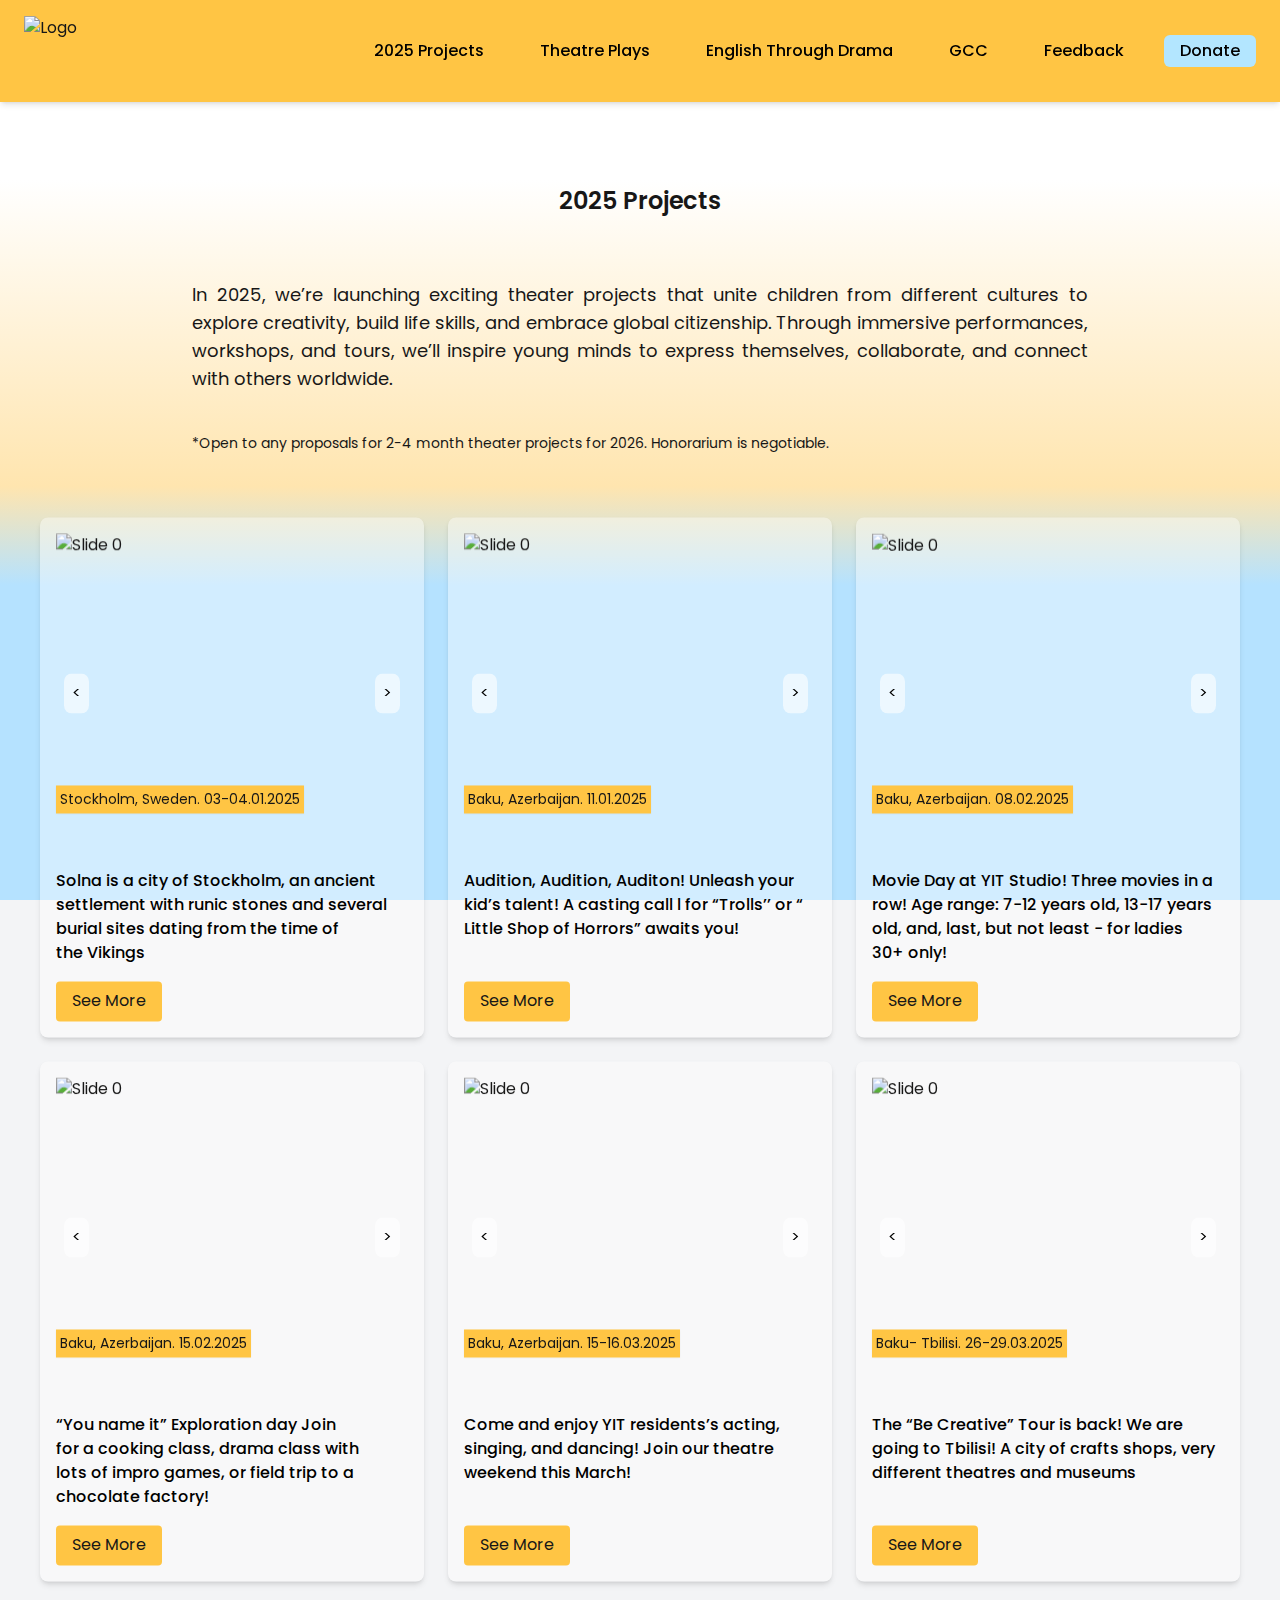
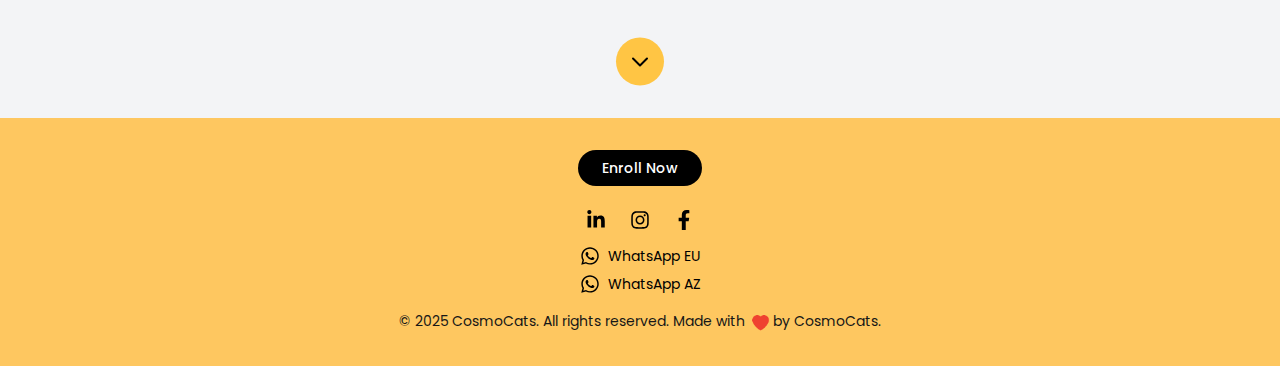
==== 2025projects.html @ 7a4cf091 "rename yitlogo" ====
<!DOCTYPE html>
<html lang="en">

<head>
    <meta charSet="utf-8" />
    <meta name="viewport" content="width=device-width, initial-scale=1" />
    <link rel="preload" href="./_next/static/media/0484562807a97172-s.p.woff2" as="font" type="font/woff2" />
    <link rel="preload" href="./_next/static/media/4c285fdca692ea22-s.p.woff2" as="font" type="font/woff2" />
    <link rel="preload" href="./_next/static/media/8888a3826f4a3af4-s.p.woff2" as="font" type="font/woff2" />
    <link rel="preload" href="./_next/static/media/b957ea75a84b6ea7-s.p.woff2" as="font" type="font/woff2" />
    <link rel="preload" href="./_next/static/media/eafabf029ad39a43-s.p.woff2" as="font" type="font/woff2" />
    <link rel="stylesheet" href="./_next/static/css/96e810cb91acc031.css" data-precedence="next" />
    <link rel="stylesheet" href="./_next/static/css/15cbae759d1218d5.css" data-precedence="next" />
    <link rel="preload" as="script" fetchPriority="low" href="./_next/static/chunks/webpack-bcd64728a9638242.js" />
    <script src="./_next/static/chunks/4bd1b696-b085869443a89ac3.js" async=""></script>
    <script src="./_next/static/chunks/517-2fb33ef85400712d.js" async=""></script>
    <script src="./_next/static/chunks/main-app-cdc49106085b3106.js" async=""></script>
    <script src="./_next/static/chunks/565-92460efc42a4513a.js" async=""></script>
    <script src="./_next/static/chunks/136-fe3a669a6433de94.js" async=""></script>
    <script src="./_next/static/chunks/app/layout-85d43200e3e321af.js" async=""></script>
    <script src="./_next/static/chunks/726-43cdf399d4e06bf6.js" async=""></script>
    <script src="./_next/static/chunks/app/page-112acd2e24afd724.js" async=""></script>
    <script src="./_next/static/chunks/app/2025projects/page-d8da98aa5f71fb58.js" async=""></script>
    <meta name="next-size-adjust" content="" />
    <title>Youth Inclusive Theatre</title>
    <meta name="description"
        content="Theatre fosters empathy, confidence, and self-esteem in children by exposing them to diverse perspectives and encouraging self-expression. It helps build public speaking skills, conquer stage fright, and unlock their creative potential in a supportive environment." />
    <link rel="icon" href="favicon.ico.png" type="image/x-icon" sizes="16x16" />
    <script src="./_next/static/chunks/polyfills-42372ed130431b0a.js" noModule=""></script>
</head>

<body class="__variable_559008 antialiased bg-gray-100 flex flex-col min-h-screen">
    <nav class="bg-primary flex justify-between items-center w-full px-6 py-4 fixed top-0 left-0 z-50 shadow-md"
        role="navigation" aria-label="Main Navigation"><a href="index.html">
            <div class="inline-block"><img alt="Logo" loading="lazy" width="70" height="70" decoding="async"
                    data-nimg="1" style="color:transparent"
                    srcSet="./_next/image_yitlogo_w96_q75.png 1x, ./_next/image_yitlogo_w256_q75.png 2x"
                    src="./_next/image_yitlogo_w256_q75.png" /></div>
        </a><button class="md:hidden text-white focus:outline-none" aria-label="Toggle menu"><svg class="w-6 h-6"
                fill="none" stroke="currentColor" viewBox="0 0 24 24" xmlns="http://www.w3.org/2000/svg">
                <path stroke-linecap="round" stroke-linejoin="round" stroke-width="2" d="M4 6h16M4 12h16M4 18h16">
                </path>
            </svg></button>
        <ul
            class="absolute md:relative top-[90px] md:top-0 left-0 w-full md:w-auto bg-primary md:bg-transparent text-center md:text-left transition-all duration-300 font-medium hidden md:flex md:flex-row md:items-center gap-6">
            <li class="text-dark"><a
                    class="block py-2 md:py-1 px-4 rounded-md bg-white text-dark  lg:hover:bg-gray-500 text-dark lg:hover:text-white "
                    href="2025projects.html">2025 Projects</a></li>
            <li class="text-dark"><a
                    class="block py-2 md:py-1 px-4 rounded-md lg:hover:bg-gray-500 text-dark lg:hover:text-white "
                    href="plays.html">Theatre Plays</a></li>
            <li class="text-dark"><a
                    class="block py-2 md:py-1 px-4 rounded-md lg:hover:bg-gray-500 text-dark lg:hover:text-white "
                    href="etd.html">English Through Drama</a></li>
            <li class="text-dark"><a
                    class="block py-2 md:py-1 px-4 rounded-md lg:hover:bg-gray-500 text-dark lg:hover:text-white "
                    href="gcc.html">GCC</a></li>
            <li class="text-dark"><a
                    class="block py-2 md:py-1 px-4 rounded-md lg:hover:bg-gray-500 text-dark lg:hover:text-white "
                    href="feedback.html">Feedback</a></li>
            <li class="text-dark"><a
                    class="block py-2 md:py-1 px-4 rounded-md lg:bg-secondary rounded-md lg:hover:text-white lg:hover:bg-gray-500"
                    href="donate.html">Donate</a></li>
        </ul>
    </nav>
    <main class="flex-grow mt-[3.6rem]">
        <div class="flex-grow" style="opacity:0;transform:translateY(-20px)">
            <div class="flex flex-col items-center">
                <h2 class="mt-[8rem] text-3xl sm:text-2xl font-semibold">2025 Projects</h2>
                <p class="mt-16  text-lg text-justify max-w-[70%]">In 2025, we’re launching exciting theater projects
                    that unite children from different cultures to explore creativity, build life skills, and embrace
                    global citizenship. Through immersive performances, workshops, and tours, we’ll inspire young minds
                    to express themselves, collaborate, and connect with others worldwide.</p>
                <p class="my-10 text-sm text-left w-[70%]">*Open to any proposals for 2-4 month theater projects for
                    2026. Honorarium is negotiable.</p>
                <div class="">
                    <div class="p-6 grid gap-6 grid-cols-1 md:grid-cols-2 lg:grid-cols-3">
                        <div class="max-w-sm bg-white bg-opacity-40 rounded-lg shadow-md p-4 relative flex flex-col">
                            <div class="relative">
                                <div class="react-multi-carousel-list  " dir="ltr">
                                    <ul class="react-multi-carousel-track "
                                        style="transition:none;overflow:unset;transform:translate3d(0px,0,0)"></ul>
                                </div><span
                                    class="absolute bottom-10 left-0 bg-primary px-1 py-1 text-sm shadow-sm">Stockholm,
                                    Sweden. 03-04.01.2025 </span>
                            </div>
                            <div class="mt-4 flex-grow">
                                <p class="text-dark font-medium text-base text-pretty"> Solna is a city of Stockholm, an
                                    ancient settlement with runic stones and several burial sites dating from the time
                                    of the Vikings</p>
                            </div>
                            <div class="mt-4"><button class="px-4 py-2 rounded bg-primary hover:opacity-90">See
                                    More</button></div>
                        </div>
                        <div class="max-w-sm bg-white bg-opacity-40 rounded-lg shadow-md p-4 relative flex flex-col">
                            <div class="relative">
                                <div class="react-multi-carousel-list  " dir="ltr">
                                    <ul class="react-multi-carousel-track "
                                        style="transition:none;overflow:unset;transform:translate3d(0px,0,0)"></ul>
                                </div><span
                                    class="absolute bottom-10 left-0 bg-primary px-1 py-1 text-sm shadow-sm">Baku,
                                    Azerbaijan. 11.01.2025</span>
                            </div>
                            <div class="mt-4 flex-grow">
                                <p class="text-dark font-medium text-base text-pretty">Audition, Audition, Auditon!
                                    Unleash your kid’s talent! A casting call l for “Trolls’’ or “ Little Shop of
                                    Horrors” awaits you!</p>
                            </div>
                            <div class="mt-4"><button class="px-4 py-2 rounded bg-primary hover:opacity-90">See
                                    More</button></div>
                        </div>
                        <div class="max-w-sm bg-white bg-opacity-40 rounded-lg shadow-md p-4 relative flex flex-col">
                            <div class="relative">
                                <div class="react-multi-carousel-list  " dir="ltr">
                                    <ul class="react-multi-carousel-track "
                                        style="transition:none;overflow:unset;transform:translate3d(0px,0,0)"></ul>
                                </div><span
                                    class="absolute bottom-10 left-0 bg-primary px-1 py-1 text-sm shadow-sm">Baku,
                                    Azerbaijan. 08.02.2025</span>
                            </div>
                            <div class="mt-4 flex-grow">
                                <p class="text-dark font-medium text-base text-pretty">Movie Day at YIT Studio! Three
                                    movies in a row! Age range: 7-12 years old, 13-17 years old, and, last, but not
                                    least - for ladies 30+ only!</p>
                            </div>
                            <div class="mt-4"><button class="px-4 py-2 rounded bg-primary hover:opacity-90">See
                                    More</button></div>
                        </div>
                        <div class="max-w-sm bg-white bg-opacity-40 rounded-lg shadow-md p-4 relative flex flex-col">
                            <div class="relative">
                                <div class="react-multi-carousel-list  " dir="ltr">
                                    <ul class="react-multi-carousel-track "
                                        style="transition:none;overflow:unset;transform:translate3d(0px,0,0)"></ul>
                                </div><span
                                    class="absolute bottom-10 left-0 bg-primary px-1 py-1 text-sm shadow-sm">Baku,
                                    Azerbaijan. 15.02.2025</span>
                            </div>
                            <div class="mt-4 flex-grow">
                                <p class="text-dark font-medium text-base text-pretty">“You name it” Exploration day
                                    Join for a cooking class, drama class with lots of impro games, or field trip to a
                                    chocolate factory!</p>
                            </div>
                            <div class="mt-4"><button class="px-4 py-2 rounded bg-primary hover:opacity-90">See
                                    More</button></div>
                        </div>
                        <div class="max-w-sm bg-white bg-opacity-40 rounded-lg shadow-md p-4 relative flex flex-col">
                            <div class="relative">
                                <div class="react-multi-carousel-list  " dir="ltr">
                                    <ul class="react-multi-carousel-track "
                                        style="transition:none;overflow:unset;transform:translate3d(0px,0,0)"></ul>
                                </div><span
                                    class="absolute bottom-10 left-0 bg-primary px-1 py-1 text-sm shadow-sm">Baku,
                                    Azerbaijan. 15-16.03.2025</span>
                            </div>
                            <div class="mt-4 flex-grow">
                                <p class="text-dark font-medium text-base text-pretty"> Come and enjoy YIT residents’s
                                    acting, singing, and dancing! Join our theatre weekend this March!</p>
                            </div>
                            <div class="mt-4"><button class="px-4 py-2 rounded bg-primary hover:opacity-90">See
                                    More</button></div>
                        </div>
                        <div class="max-w-sm bg-white bg-opacity-40 rounded-lg shadow-md p-4 relative flex flex-col">
                            <div class="relative">
                                <div class="react-multi-carousel-list  " dir="ltr">
                                    <ul class="react-multi-carousel-track "
                                        style="transition:none;overflow:unset;transform:translate3d(0px,0,0)"></ul>
                                </div><span
                                    class="absolute bottom-10 left-0 bg-primary px-1 py-1 text-sm shadow-sm">Baku-
                                    Tbilisi. 26-29.03.2025</span>
                            </div>
                            <div class="mt-4 flex-grow">
                                <p class="text-dark font-medium text-base text-pretty">The “Be Creative” Tour is back!
                                    We are going to Tbilisi! A city of crafts shops, very different theatres and museums
                                </p>
                            </div>
                            <div class="mt-4"><button class="px-4 py-2 rounded bg-primary hover:opacity-90">See
                                    More</button></div>
                        </div>
                    </div>
                    <div class="flex justify-center my-8"><button
                            class="bg-primary text-dark rounded-full p-3 hover:bg-opacity-90 transition"
                            aria-label="Show More"><svg xmlns="http://www.w3.org/2000/svg" fill="none"
                                viewBox="0 0 24 24" stroke-width="2" stroke="currentColor" class="w-6 h-6">
                                <path stroke-linecap="round" stroke-linejoin="round" d="M19 9l-7 7-7-7"></path>
                            </svg></button></div>
                </div>
            </div>
        </div>
    </main>
    <footer class="bg-[#FEC760] py-8">
        <div class="flex flex-col items-center justify-center"><a
                href="https://docs.google.com/forms/d/e/1FAIpQLSfSBrcTpuzVqCT7AK45ujDqB1rZRci0XuTR7kHhgsjXZOo54g/viewform"
                target="_blank" rel="noopener noreferrer"
                class="mb-6 px-6 py-2 bg-black text-white text-sm font-medium rounded-full hover:bg-gray-800 transition duration-300">Enroll
                Now</a>
            <div class="flex flex-col items-center space-y-4 mb-4 text-black">
                <div class="flex space-x-6"><a
                        href="https://www.linkedin.com/in/ilaya-faiq-3172a8149/?trk=opento_sprofile_details"
                        rel="noopener noreferrer" target="_blank" aria-label="LinkedIn"
                        class="hover:text-gray-700 transition duration-300"><svg stroke="currentColor"
                            fill="currentColor" stroke-width="0" viewBox="0 0 448 512" height="20" width="20"
                            xmlns="http://www.w3.org/2000/svg">
                            <path
                                d="M100.28 448H7.4V148.9h92.88zM53.79 108.1C24.09 108.1 0 83.5 0 53.8a53.79 53.79 0 0 1 107.58 0c0 29.7-24.1 54.3-53.79 54.3zM447.9 448h-92.68V302.4c0-34.7-.7-79.2-48.29-79.2-48.29 0-55.69 37.7-55.69 76.7V448h-92.78V148.9h89.08v40.8h1.3c12.4-23.5 42.69-48.3 87.88-48.3 94 0 111.28 61.9 111.28 142.3V448z">
                            </path>
                        </svg></a><a href="https://www.instagram.com/yitsince2016/" rel="noopener noreferrer"
                        aria-label="Instagram" class="hover:text-gray-700 transition duration-300" target="_blank"><svg
                            stroke="currentColor" fill="currentColor" stroke-width="0" viewBox="0 0 448 512" height="20"
                            width="20" xmlns="http://www.w3.org/2000/svg">
                            <path
                                d="M224.1 141c-63.6 0-114.9 51.3-114.9 114.9s51.3 114.9 114.9 114.9S339 319.5 339 255.9 287.7 141 224.1 141zm0 189.6c-41.1 0-74.7-33.5-74.7-74.7s33.5-74.7 74.7-74.7 74.7 33.5 74.7 74.7-33.6 74.7-74.7 74.7zm146.4-194.3c0 14.9-12 26.8-26.8 26.8-14.9 0-26.8-12-26.8-26.8s12-26.8 26.8-26.8 26.8 12 26.8 26.8zm76.1 27.2c-1.7-35.9-9.9-67.7-36.2-93.9-26.2-26.2-58-34.4-93.9-36.2-37-2.1-147.9-2.1-184.9 0-35.8 1.7-67.6 9.9-93.9 36.1s-34.4 58-36.2 93.9c-2.1 37-2.1 147.9 0 184.9 1.7 35.9 9.9 67.7 36.2 93.9s58 34.4 93.9 36.2c37 2.1 147.9 2.1 184.9 0 35.9-1.7 67.7-9.9 93.9-36.2 26.2-26.2 34.4-58 36.2-93.9 2.1-37 2.1-147.8 0-184.8zM398.8 388c-7.8 19.6-22.9 34.7-42.6 42.6-29.5 11.7-99.5 9-132.1 9s-102.7 2.6-132.1-9c-19.6-7.8-34.7-22.9-42.6-42.6-11.7-29.5-9-99.5-9-132.1s-2.6-102.7 9-132.1c7.8-19.6 22.9-34.7 42.6-42.6 29.5-11.7 99.5-9 132.1-9s102.7-2.6 132.1 9c19.6 7.8 34.7 22.9 42.6 42.6 11.7 29.5 9 99.5 9 132.1s2.7 102.7-9 132.1z">
                            </path>
                        </svg></a><a href="https://www.facebook.com/EnglishChildrenTheatre2130/"
                        rel="noopener noreferrer" aria-label="Facebook"
                        class="hover:text-gray-700 transition duration-300" target="_blank"><svg stroke="currentColor"
                            fill="currentColor" stroke-width="0" viewBox="0 0 320 512" height="20" width="20"
                            xmlns="http://www.w3.org/2000/svg">
                            <path
                                d="M279.14 288l14.22-92.66h-88.91v-60.13c0-25.35 12.42-50.06 52.24-50.06h40.42V6.26S260.43 0 225.36 0c-73.22 0-121.08 44.38-121.08 124.72v70.62H22.89V288h81.39v224h100.17V288z">
                            </path>
                        </svg></a></div>
                <div class="flex flex-col space-y-2"><a href="https://wa.me/37124857296" rel="noopener noreferrer"
                        aria-label="WhatsApp Europe" class="hover:text-gray-700 transition duration-300"
                        target="_blank">
                        <div class="flex items-center space-x-2"><svg stroke="currentColor" fill="currentColor"
                                stroke-width="0" viewBox="0 0 448 512" height="20" width="20"
                                xmlns="http://www.w3.org/2000/svg">
                                <path
                                    d="M380.9 97.1C339 55.1 283.2 32 223.9 32c-122.4 0-222 99.6-222 222 0 39.1 10.2 77.3 29.6 111L0 480l117.7-30.9c32.4 17.7 68.9 27 106.1 27h.1c122.3 0 224.1-99.6 224.1-222 0-59.3-25.2-115-67.1-157zm-157 341.6c-33.2 0-65.7-8.9-94-25.7l-6.7-4-69.8 18.3L72 359.2l-4.4-7c-18.5-29.4-28.2-63.3-28.2-98.2 0-101.7 82.8-184.5 184.6-184.5 49.3 0 95.6 19.2 130.4 54.1 34.8 34.9 56.2 81.2 56.1 130.5 0 101.8-84.9 184.6-186.6 184.6zm101.2-138.2c-5.5-2.8-32.8-16.2-37.9-18-5.1-1.9-8.8-2.8-12.5 2.8-3.7 5.6-14.3 18-17.6 21.8-3.2 3.7-6.5 4.2-12 1.4-32.6-16.3-54-29.1-75.5-66-5.7-9.8 5.7-9.1 16.3-30.3 1.8-3.7.9-6.9-.5-9.7-1.4-2.8-12.5-30.1-17.1-41.2-4.5-10.8-9.1-9.3-12.5-9.5-3.2-.2-6.9-.2-10.6-.2-3.7 0-9.7 1.4-14.8 6.9-5.1 5.6-19.4 19-19.4 46.3 0 27.3 19.9 53.7 22.6 57.4 2.8 3.7 39.1 59.7 94.8 83.8 35.2 15.2 49 16.5 66.6 13.9 10.7-1.6 32.8-13.4 37.4-26.4 4.6-13 4.6-24.1 3.2-26.4-1.3-2.5-5-3.9-10.5-6.6z">
                                </path>
                            </svg><span class="text-sm">WhatsApp EU</span></div>
                    </a><a href="https://wa.me/994504608078" rel="noopener noreferrer" aria-label="WhatsApp Azerbaijan"
                        class="hover:text-gray-700 transition duration-300" target="_blank">
                        <div class="flex items-center space-x-2"><svg stroke="currentColor" fill="currentColor"
                                stroke-width="0" viewBox="0 0 448 512" height="20" width="20"
                                xmlns="http://www.w3.org/2000/svg">
                                <path
                                    d="M380.9 97.1C339 55.1 283.2 32 223.9 32c-122.4 0-222 99.6-222 222 0 39.1 10.2 77.3 29.6 111L0 480l117.7-30.9c32.4 17.7 68.9 27 106.1 27h.1c122.3 0 224.1-99.6 224.1-222 0-59.3-25.2-115-67.1-157zm-157 341.6c-33.2 0-65.7-8.9-94-25.7l-6.7-4-69.8 18.3L72 359.2l-4.4-7c-18.5-29.4-28.2-63.3-28.2-98.2 0-101.7 82.8-184.5 184.6-184.5 49.3 0 95.6 19.2 130.4 54.1 34.8 34.9 56.2 81.2 56.1 130.5 0 101.8-84.9 184.6-186.6 184.6zm101.2-138.2c-5.5-2.8-32.8-16.2-37.9-18-5.1-1.9-8.8-2.8-12.5 2.8-3.7 5.6-14.3 18-17.6 21.8-3.2 3.7-6.5 4.2-12 1.4-32.6-16.3-54-29.1-75.5-66-5.7-9.8 5.7-9.1 16.3-30.3 1.8-3.7.9-6.9-.5-9.7-1.4-2.8-12.5-30.1-17.1-41.2-4.5-10.8-9.1-9.3-12.5-9.5-3.2-.2-6.9-.2-10.6-.2-3.7 0-9.7 1.4-14.8 6.9-5.1 5.6-19.4 19-19.4 46.3 0 27.3 19.9 53.7 22.6 57.4 2.8 3.7 39.1 59.7 94.8 83.8 35.2 15.2 49 16.5 66.6 13.9 10.7-1.6 32.8-13.4 37.4-26.4 4.6-13 4.6-24.1 3.2-26.4-1.3-2.5-5-3.9-10.5-6.6z">
                                </path>
                            </svg><span class="text-sm">WhatsApp AZ</span></div>
                    </a></div>
            </div>
            <div class="text-center text-sm">
                <p>© 2025 CosmoCats. All rights reserved. Made with<!-- --> <span class="inline-block align-middle"><img
                            alt="Heart" loading="lazy" width="24" height="24" decoding="async" data-nimg="1"
                            class="w-6 h-6 inline-block" style="color:transparent" src="heart.gif" /></span>by
                    CosmoCats.</p>
            </div>
        </div>
    </footer>
    <script src="./_next/static/chunks/webpack-bcd64728a9638242.js" async=""></script>
    <script>(self.__next_f = self.__next_f || []).push([0])</script>
    <script>self.__next_f.push([1, "1:\"$Sreact.fragment\"\n2:I[8992,[\"565\",\"static/chunks/565-92460efc42a4513a.js\",\"136\",\"static/chunks/136-fe3a669a6433de94.js\",\"177\",\"static/chunks/app/layout-85d43200e3e321af.js\"],\"default\"]\n3:I[6614,[\"565\",\"static/chunks/565-92460efc42a4513a.js\",\"136\",\"static/chunks/136-fe3a669a6433de94.js\",\"177\",\"static/chunks/app/layout-85d43200e3e321af.js\"],\"default\"]\n4:I[5244,[],\"\"]\n5:I[3866,[],\"\"]\n6:I[7970,[\"565\",\"static/chunks/565-92460efc42a4513a.js\",\"136\",\"static/chunks/136-fe3a669a6433de94.js\",\"726\",\"static/chunks/726-43cdf399d4e06bf6.js\",\"974\",\"static/chunks/app/page-112acd2e24afd724.js\"],\"Image\"]\n7:I[7033,[],\"ClientPageRoot\"]\n8:I[1294,[\"565\",\"static/chunks/565-92460efc42a4513a.js\",\"136\",\"static/chunks/136-fe3a669a6433de94.js\",\"726\",\"static/chunks/726-43cdf399d4e06bf6.js\",\"442\",\"static/chunks/app/2025projects/page-d8da98aa5f71fb58.js\"],\"default\"]\nb:I[6213,[],\"OutletBoundary\"]\nd:I[6213,[],\"MetadataBoundary\"]\nf:I[6213,[],\"ViewportBoundary\"]\n11:I[4835,[],\"\"]\n:HL[\"./_next/static/media/0484562807a97172-s.p.woff2\",\"font\",{\"crossOrigin\":\"\",\"type\":\"font/woff2\"}]\n:HL[\"./_next/static/media/4c285fdca692ea22-s.p.woff2\",\"font\",{\"crossOrigin\":\"\",\"type\":\"font/woff2\"}]\n:HL[\"./_next/static/media/8888a3826f4a3af4-s.p.woff2\",\"font\",{\"crossOrigin\":\"\",\"type\":\"font/woff2\"}]\n:HL[\"./_next/static/media/b957ea75a84b6ea7-s.p.woff2\",\"font\",{\"crossOrigin\":\"\",\"type\":\"font/woff2\"}]\n:HL[\"./_next/static/media/eafabf029ad39a43-s.p.woff2\",\"font\",{\"crossOrigin\":\"\",\"type\":\"font/woff2\"}]\n:HL[\"./_next/static/css/96e810cb91acc031.css\",\"style\"]\n:HL[\"./_next/static/css/15cbae759d1218d5.css\",\"style\"]\n"])</script>
    <script>self.__next_f.push([1, "0:{\"P\":null,\"b\":\"T6OpyDw7B-n0y7Tf5X2ZM\",\"p\":\"\",\"c\":[\"\",\"2025projects\"],\"i\":false,\"f\":[[[\"\",{\"children\":[\"2025projects\",{\"children\":[\"__PAGE__\",{}]}]},\"$undefined\",\"$undefined\",true],[\"\",[\"$\",\"$1\",\"c\",{\"children\":[[[\"$\",\"link\",\"0\",{\"rel\":\"stylesheet\",\"href\":\"./_next/static/css/96e810cb91acc031.css\",\"precedence\":\"next\",\"crossOrigin\":\"$undefined\",\"nonce\":\"$undefined\"}]],[\"$\",\"html\",null,{\"lang\":\"en\",\"children\":[\"$\",\"body\",null,{\"className\":\"__variable_559008 antialiased bg-gray-100 flex flex-col min-h-screen\",\"children\":[[\"$\",\"$L2\",null,{}],[\"$\",\"main\",null,{\"className\":\"flex-grow mt-[3.6rem]\",\"children\":[\"$\",\"$L3\",null,{\"children\":[\"$\",\"$L4\",null,{\"parallelRouterKey\":\"children\",\"segmentPath\":[\"children\"],\"error\":\"$undefined\",\"errorStyles\":\"$undefined\",\"errorScripts\":\"$undefined\",\"template\":[\"$\",\"$L5\",null,{}],\"templateStyles\":\"$undefined\",\"templateScripts\":\"$undefined\",\"notFound\":[[],[[\"$\",\"title\",null,{\"children\":\"404: This page could not be found.\"}],[\"$\",\"div\",null,{\"style\":{\"fontFamily\":\"system-ui,\\\"Segoe UI\\\",Roboto,Helvetica,Arial,sans-serif,\\\"Apple Color Emoji\\\",\\\"Segoe UI Emoji\\\"\",\"height\":\"100vh\",\"textAlign\":\"center\",\"display\":\"flex\",\"flexDirection\":\"column\",\"alignItems\":\"center\",\"justifyContent\":\"center\"},\"children\":[\"$\",\"div\",null,{\"children\":[[\"$\",\"style\",null,{\"dangerouslySetInnerHTML\":{\"__html\":\"body{color:#000;background:#fff;margin:0}.next-error-h1{border-right:1px solid rgba(0,0,0,.3)}@media (prefers-color-scheme:dark){body{color:#fff;background:#000}.next-error-h1{border-right:1px solid rgba(255,255,255,.3)}}\"}}],[\"$\",\"h1\",null,{\"className\":\"next-error-h1\",\"style\":{\"display\":\"inline-block\",\"margin\":\"0 20px 0 0\",\"padding\":\"0 23px 0 0\",\"fontSize\":24,\"fontWeight\":500,\"verticalAlign\":\"top\",\"lineHeight\":\"49px\"},\"children\":404}],[\"$\",\"div\",null,{\"style\":{\"display\":\"inline-block\"},\"children\":[\"$\",\"h2\",null,{\"style\":{\"fontSize\":14,\"fontWeight\":400,\"lineHeight\":\"49px\",\"margin\":0},\"children\":\"This page could not be found.\"}]}]]}]}]]],\"forbidden\":\"$undefined\",\"unauthorized\":\"$undefined\"}]}]}],[\"$\",\"footer\",null,{\"className\":\"bg-[#FEC760] py-8\",\"children\":[\"$\",\"div\",null,{\"className\":\"flex flex-col items-center justify-center\",\"children\":[[\"$\",\"a\",null,{\"href\":\"https://docs.google.com/forms/d/e/1FAIpQLSfSBrcTpuzVqCT7AK45ujDqB1rZRci0XuTR7kHhgsjXZOo54g/viewform\",\"target\":\"_blank\",\"rel\":\"noopener noreferrer\",\"className\":\"mb-6 px-6 py-2 bg-black text-white text-sm font-medium rounded-full hover:bg-gray-800 transition duration-300\",\"children\":\"Enroll Now\"}],[\"$\",\"div\",null,{\"className\":\"flex flex-col items-center space-y-4 mb-4 text-black\",\"children\":[[\"$\",\"div\",null,{\"className\":\"flex space-x-6\",\"children\":[[\"$\",\"a\",null,{\"href\":\"https://www.linkedin.com/in/ilaya-faiq-3172a8149/?trk=opento_sprofile_details\",\"rel\":\"noopener noreferrer\",\"target\":\"_blank\",\"aria-label\":\"LinkedIn\",\"className\":\"hover:text-gray-700 transition duration-300\",\"children\":[\"$\",\"svg\",null,{\"stroke\":\"currentColor\",\"fill\":\"currentColor\",\"strokeWidth\":\"0\",\"viewBox\":\"0 0 448 512\",\"children\":[\"$undefined\",[[\"$\",\"path\",\"0\",{\"d\":\"M100.28 448H7.4V148.9h92.88zM53.79 108.1C24.09 108.1 0 83.5 0 53.8a53.79 53.79 0 0 1 107.58 0c0 29.7-24.1 54.3-53.79 54.3zM447.9 448h-92.68V302.4c0-34.7-.7-79.2-48.29-79.2-48.29 0-55.69 37.7-55.69 76.7V448h-92.78V148.9h89.08v40.8h1.3c12.4-23.5 42.69-48.3 87.88-48.3 94 0 111.28 61.9 111.28 142.3V448z\",\"children\":[]}]]],\"className\":\"$undefined\",\"style\":{\"color\":\"$undefined\"},\"height\":20,\"width\":20,\"xmlns\":\"http://www.w3.org/2000/svg\"}]}],[\"$\",\"a\",null,{\"href\":\"https://www.instagram.com/yitsince2016/\",\"rel\":\"noopener noreferrer\",\"aria-label\":\"Instagram\",\"className\":\"hover:text-gray-700 transition duration-300\",\"target\":\"_blank\",\"children\":[\"$\",\"svg\",null,{\"stroke\":\"currentColor\",\"fill\":\"currentColor\",\"strokeWidth\":\"0\",\"viewBox\":\"0 0 448 512\",\"children\":[\"$undefined\",[[\"$\",\"path\",\"0\",{\"d\":\"M224.1 141c-63.6 0-114.9 51.3-114.9 114.9s51.3 114.9 114.9 114.9S339 319.5 339 255.9 287.7 141 224.1 141zm0 189.6c-41.1 0-74.7-33.5-74.7-74.7s33.5-74.7 74.7-74.7 74.7 33.5 74.7 74.7-33.6 74.7-74.7 74.7zm146.4-194.3c0 14.9-12 26.8-26.8 26.8-14.9 0-26.8-12-26.8-26.8s12-26.8 26.8-26.8 26.8 12 26.8 26.8zm76.1 27.2c-1.7-35.9-9.9-67.7-36.2-93.9-26.2-26.2-58-34.4-93.9-36.2-37-2.1-147.9-2.1-184.9 0-35.8 1.7-67.6 9.9-93.9 36.1s-34.4 58-36.2 93.9c-2.1 37-2.1 147.9 0 184.9 1.7 35.9 9.9 67.7 36.2 93.9s58 34.4 93.9 36.2c37 2.1 147.9 2.1 184.9 0 35.9-1.7 67.7-9.9 93.9-36.2 26.2-26.2 34.4-58 36.2-93.9 2.1-37 2.1-147.8 0-184.8zM398.8 388c-7.8 19.6-22.9 34.7-42.6 42.6-29.5 11.7-99.5 9-132.1 9s-102.7 2.6-132.1-9c-19.6-7.8-34.7-22.9-42.6-42.6-11.7-29.5-9-99.5-9-132.1s-2.6-102.7 9-132.1c7.8-19.6 22.9-34.7 42.6-42.6 29.5-11.7 99.5-9 132.1-9s102.7-2.6 132.1 9c19.6 7.8 34.7 22.9 42.6 42.6 11.7 29.5 9 99.5 9 132.1s2.7 102.7-9 132.1z\",\"children\":[]}]]],\"className\":\"$undefined\",\"style\":{\"color\":\"$undefined\"},\"height\":20,\"width\":20,\"xmlns\":\"http://www.w3.org/2000/svg\"}]}],[\"$\",\"a\",null,{\"href\":\"https://www.facebook.com/EnglishChildrenTheatre2130/\",\"rel\":\"noopener noreferrer\",\"aria-label\":\"Facebook\",\"className\":\"hover:text-gray-700 transition duration-300\",\"target\":\"_blank\",\"children\":[\"$\",\"svg\",null,{\"stroke\":\"currentColor\",\"fill\":\"currentColor\",\"strokeWidth\":\"0\",\"viewBox\":\"0 0 320 512\",\"children\":[\"$undefined\",[[\"$\",\"path\",\"0\",{\"d\":\"M279.14 288l14.22-92.66h-88.91v-60.13c0-25.35 12.42-50.06 52.24-50.06h40.42V6.26S260.43 0 225.36 0c-73.22 0-121.08 44.38-121.08 124.72v70.62H22.89V288h81.39v224h100.17V288z\",\"children\":[]}]]],\"className\":\"$undefined\",\"style\":{\"color\":\"$undefined\"},\"height\":20,\"width\":20,\"xmlns\":\"http://www.w3.org/2000/svg\"}]}]]}],[\"$\",\"div\",null,{\"className\":\"flex flex-col space-y-2\",\"children\":[[\"$\",\"a\",null,{\"href\":\"https://wa.me/37124857296\",\"rel\":\"noopener noreferrer\",\"aria-label\":\"WhatsApp Europe\",\"className\":\"hover:text-gray-700 transition duration-300\",\"target\":\"_blank\",\"children\":[\"$\",\"div\",null,{\"className\":\"flex items-center space-x-2\",\"children\":[[\"$\",\"svg\",null,{\"stroke\":\"currentColor\",\"fill\":\"currentColor\",\"strokeWidth\":\"0\",\"viewBox\":\"0 0 448 512\",\"children\":[\"$undefined\",[[\"$\",\"path\",\"0\",{\"d\":\"M380.9 97.1C339 55.1 283.2 32 223.9 32c-122.4 0-222 99.6-222 222 0 39.1 10.2 77.3 29.6 111L0 480l117.7-30.9c32.4 17.7 68.9 27 106.1 27h.1c122.3 0 224.1-99.6 224.1-222 0-59.3-25.2-115-67.1-157zm-157 341.6c-33.2 0-65.7-8.9-94-25.7l-6.7-4-69.8 18.3L72 359.2l-4.4-7c-18.5-29.4-28.2-63.3-28.2-98.2 0-101.7 82.8-184.5 184.6-184.5 49.3 0 95.6 19.2 130.4 54.1 34.8 34.9 56.2 81.2 56.1 130.5 0 101.8-84.9 184.6-186.6 184.6zm101.2-138.2c-5.5-2.8-32.8-16.2-37.9-18-5.1-1.9-8.8-2.8-12.5 2.8-3.7 5.6-14.3 18-17.6 21.8-3.2 3.7-6.5 4.2-12 1.4-32.6-16.3-54-29.1-75.5-66-5.7-9.8 5.7-9.1 16.3-30.3 1.8-3.7.9-6.9-.5-9.7-1.4-2.8-12.5-30.1-17.1-41.2-4.5-10.8-9.1-9.3-12.5-9.5-3.2-.2-6.9-.2-10.6-.2-3.7 0-9.7 1.4-14.8 6.9-5.1 5.6-19.4 19-19.4 46.3 0 27.3 19.9 53.7 22.6 57.4 2.8 3.7 39.1 59.7 94.8 83.8 35.2 15.2 49 16.5 66.6 13.9 10.7-1.6 32.8-13.4 37.4-26.4 4.6-13 4.6-24.1 3.2-26.4-1.3-2.5-5-3.9-10.5-6.6z\",\"children\":[]}]]],\"className\":\"$undefined\",\"style\":{\"color\":\"$undefined\"},\"height\":20,\"width\":20,\"xmlns\":\"http://www.w3.org/2000/svg\"}],[\"$\",\"span\",null,{\"className\":\"text-sm\",\"children\":\"WhatsApp EU\"}]]}]}],[\"$\",\"a\",null,{\"href\":\"https://wa.me/994504608078\",\"rel\":\"noopener noreferrer\",\"aria-label\":\"WhatsApp Azerbaijan\",\"className\":\"hover:text-gray-700 transition duration-300\",\"target\":\"_blank\",\"children\":[\"$\",\"div\",null,{\"className\":\"flex items-center space-x-2\",\"children\":[[\"$\",\"svg\",null,{\"stroke\":\"currentColor\",\"fill\":\"currentColor\",\"strokeWidth\":\"0\",\"viewBox\":\"0 0 448 512\",\"children\":[\"$undefined\",[[\"$\",\"path\",\"0\",{\"d\":\"M380.9 97.1C339 55.1 283.2 32 223.9 32c-122.4 0-222 99.6-222 222 0 39.1 10.2 77.3 29.6 111L0 480l117.7-30.9c32.4 17.7 68.9 27 106.1 27h.1c122.3 0 224.1-99.6 224.1-222 0-59.3-25.2-115-67.1-157zm-157 341.6c-33.2 0-65.7-8.9-94-25.7l-6.7-4-69.8 18.3L72 359.2l-4.4-7c-18.5-29.4-28.2-63.3-28.2-98.2 0-101.7 82.8-184.5 184.6-184.5 49.3 0 95.6 19.2 130.4 54.1 34.8 34.9 56.2 81.2 56.1 130.5 0 101.8-84.9 184.6-186.6 184.6zm101.2-138.2c-5.5-2.8-32.8-16.2-37.9-18-5.1-1.9-8.8-2.8-12.5 2.8-3.7 5.6-14.3 18-17.6 21.8-3.2 3.7-6.5 4.2-12 1.4-32.6-16.3-54-29.1-75.5-66-5.7-9.8 5.7-9.1 16.3-30.3 1.8-3.7.9-6.9-.5-9.7-1.4-2.8-12.5-30.1-17.1-41.2-4.5-10.8-9.1-9.3-12.5-9.5-3.2-.2-6.9-.2-10.6-.2-3.7 0-9.7 1.4-14.8 6.9-5.1 5.6-19.4 19-19.4 46.3 0 27.3 19.9 53.7 22.6 57.4 2.8 3.7 39.1 59.7 94.8 83.8 35.2 15.2 49 16.5 66.6 13.9 10.7-1.6 32.8-13.4 37.4-26.4 4.6-13 4.6-24.1 3.2-26.4-1.3-2.5-5-3.9-10.5-6.6z\",\"children\":[]}]]],\"className\":\"$undefined\",\"style\":{\"color\":\"$undefined\"},\"height\":20,\"width\":20,\"xmlns\":\"http://www.w3.org/2000/svg\"}],[\"$\",\"span\",null,{\"className\":\"text-sm\",\"children\":\"WhatsApp AZ\"}]]}]}]]}]]}],[\"$\",\"div\",null,{\"className\":\"text-center text-sm\",\"children\":[\"$\",\"p\",null,{\"children\":[\"© 2025 CosmoCats. All rights reserved. Made with\",\" \",[\"$\",\"span\",null,{\"className\":\"inline-block align-middle\",\"children\":[\"$\",\"$L6\",null,{\"src\":\"/heart.gif\",\"alt\":\"Heart\",\"className\":\"w-6 h-6 inline-block\",\"width\":24,\"height\":24,\"unoptimized\":true}]}],\"by CosmoCats.\"]}]}]]}]}]]}]}]]}],{\"children\":[\"2025projects\",[\"$\",\"$1\",\"c\",{\"children\":[null,[\"$\",\"$L4\",null,{\"parallelRouterKey\":\"children\",\"segmentPath\":[\"children\",\"2025projects\",\"children\"],\"error\":\"$undefined\",\"errorStyles\":\"$undefined\",\"errorScripts\":\"$undefined\",\"template\":[\"$\",\"$L5\",null,{}],\"templateStyles\":\"$undefined\",\"templateScripts\":\"$undefined\",\"notFound\":\"$undefined\",\"forbidden\":\"$undefined\",\"unauthorized\":\"$undefined\"}]]}],{\"children\":[\"__PAGE__\",[\"$\",\"$1\",\"c\",{\"children\":[[\"$\",\"$L7\",null,{\"Component\":\"$8\",\"searchParams\":{},\"params\":{},\"promises\":[\"$@9\",\"$@a\"]}],[[\"$\",\"link\",\"0\",{\"rel\":\"stylesheet\",\"href\":\"./_next/static/css/15cbae759d1218d5.css\",\"precedence\":\"next\",\"crossOrigin\":\"$undefined\",\"nonce\":\"$undefined\"}]],[\"$\",\"$Lb\",null,{\"children\":\"$Lc\"}]]}],{},null,false]},null,false]},null,false],[\"$\",\"$1\",\"h\",{\"children\":[null,[\"$\",\"$1\",\"nD6a44v1kMCA57dZ5miTA\",{\"children\":[[\"$\",\"$Ld\",null,{\"children\":\"$Le\"}],[\"$\",\"$Lf\",null,{\"children\":\"$L10\"}],[\"$\",\"meta\",null,{\"name\":\"next-size-adjust\",\"content\":\"\"}]]}]]}],false]],\"m\":\"$undefined\",\"G\":[\"$11\",\"$undefined\"],\"s\":false,\"S\":true}\n"])</script>
    <script>self.__next_f.push([1, "9:{}\na:{}\n"])</script>
    <script>self.__next_f.push([1, "10:[[\"$\",\"meta\",\"0\",{\"name\":\"viewport\",\"content\":\"width=device-width, initial-scale=1\"}]]\ne:[[\"$\",\"meta\",\"0\",{\"charSet\":\"utf-8\"}],[\"$\",\"title\",\"1\",{\"children\":\"Youth Inclusive Theatre\"}],[\"$\",\"meta\",\"2\",{\"name\":\"description\",\"content\":\"Theatre fosters empathy, confidence, and self-esteem in children by exposing them to diverse perspectives and encouraging self-expression. It helps build public speaking skills, conquer stage fright, and unlock their creative potential in a supportive environment.\"}],[\"$\",\"link\",\"3\",{\"rel\":\"icon\",\"href\":\"/favicon.ico\",\"type\":\"image/x-icon\",\"sizes\":\"16x16\"}]]\n"])</script>
    <script>self.__next_f.push([1, "c:null\n"])</script>
</body>

</html>
---- _next/static/css/96e810cb91acc031.css ----
@font-face{font-family:Poppins;font-style:normal;font-weight:300;font-display:swap;src:url(../media/6c9a125e97d835e1-s.woff2) format("woff2");unicode-range:u+0100-02ba,u+02bd-02c5,u+02c7-02cc,u+02ce-02d7,u+02dd-02ff,u+0304,u+0308,u+0329,u+1d00-1dbf,u+1e00-1e9f,u+1ef2-1eff,u+2020,u+20a0-20ab,u+20ad-20c0,u+2113,u+2c60-2c7f,u+a720-a7ff}@font-face{font-family:Poppins;font-style:normal;font-weight:300;font-display:swap;src:url(../media/4c285fdca692ea22-s.p.woff2) format("woff2");unicode-range:u+00??,u+0131,u+0152-0153,u+02bb-02bc,u+02c6,u+02da,u+02dc,u+0304,u+0308,u+0329,u+2000-206f,u+20ac,u+2122,u+2191,u+2193,u+2212,u+2215,u+feff,u+fffd}@font-face{font-family:Poppins;font-style:normal;font-weight:400;font-display:swap;src:url(../media/fe0777f1195381cb-s.woff2) format("woff2");unicode-range:u+0100-02ba,u+02bd-02c5,u+02c7-02cc,u+02ce-02d7,u+02dd-02ff,u+0304,u+0308,u+0329,u+1d00-1dbf,u+1e00-1e9f,u+1ef2-1eff,u+2020,u+20a0-20ab,u+20ad-20c0,u+2113,u+2c60-2c7f,u+a720-a7ff}@font-face{font-family:Poppins;font-style:normal;font-weight:400;font-display:swap;src:url(../media/eafabf029ad39a43-s.p.woff2) format("woff2");unicode-range:u+00??,u+0131,u+0152-0153,u+02bb-02bc,u+02c6,u+02da,u+02dc,u+0304,u+0308,u+0329,u+2000-206f,u+20ac,u+2122,u+2191,u+2193,u+2212,u+2215,u+feff,u+fffd}@font-face{font-family:Poppins;font-style:normal;font-weight:500;font-display:swap;src:url(../media/f10b8e9d91f3edcb-s.woff2) format("woff2");unicode-range:u+0100-02ba,u+02bd-02c5,u+02c7-02cc,u+02ce-02d7,u+02dd-02ff,u+0304,u+0308,u+0329,u+1d00-1dbf,u+1e00-1e9f,u+1ef2-1eff,u+2020,u+20a0-20ab,u+20ad-20c0,u+2113,u+2c60-2c7f,u+a720-a7ff}@font-face{font-family:Poppins;font-style:normal;font-weight:500;font-display:swap;src:url(../media/8888a3826f4a3af4-s.p.woff2) format("woff2");unicode-range:u+00??,u+0131,u+0152-0153,u+02bb-02bc,u+02c6,u+02da,u+02dc,u+0304,u+0308,u+0329,u+2000-206f,u+20ac,u+2122,u+2191,u+2193,u+2212,u+2215,u+feff,u+fffd}@font-face{font-family:Poppins;font-style:normal;font-weight:600;font-display:swap;src:url(../media/c3bc380753a8436c-s.woff2) format("woff2");unicode-range:u+0100-02ba,u+02bd-02c5,u+02c7-02cc,u+02ce-02d7,u+02dd-02ff,u+0304,u+0308,u+0329,u+1d00-1dbf,u+1e00-1e9f,u+1ef2-1eff,u+2020,u+20a0-20ab,u+20ad-20c0,u+2113,u+2c60-2c7f,u+a720-a7ff}@font-face{font-family:Poppins;font-style:normal;font-weight:600;font-display:swap;src:url(../media/0484562807a97172-s.p.woff2) format("woff2");unicode-range:u+00??,u+0131,u+0152-0153,u+02bb-02bc,u+02c6,u+02da,u+02dc,u+0304,u+0308,u+0329,u+2000-206f,u+20ac,u+2122,u+2191,u+2193,u+2212,u+2215,u+feff,u+fffd}@font-face{font-family:Poppins;font-style:normal;font-weight:700;font-display:swap;src:url(../media/a1386beebedccca4-s.woff2) format("woff2");unicode-range:u+0100-02ba,u+02bd-02c5,u+02c7-02cc,u+02ce-02d7,u+02dd-02ff,u+0304,u+0308,u+0329,u+1d00-1dbf,u+1e00-1e9f,u+1ef2-1eff,u+2020,u+20a0-20ab,u+20ad-20c0,u+2113,u+2c60-2c7f,u+a720-a7ff}@font-face{font-family:Poppins;font-style:normal;font-weight:700;font-display:swap;src:url(../media/b957ea75a84b6ea7-s.p.woff2) format("woff2");unicode-range:u+00??,u+0131,u+0152-0153,u+02bb-02bc,u+02c6,u+02da,u+02dc,u+0304,u+0308,u+0329,u+2000-206f,u+20ac,u+2122,u+2191,u+2193,u+2212,u+2215,u+feff,u+fffd}@font-face{font-family:Poppins Fallback;src:local("Arial");ascent-override:93.62%;descent-override:31.21%;line-gap-override:8.92%;size-adjust:112.16%}.__className_559008{font-family:Poppins,Poppins Fallback;font-style:normal}.__variable_559008{--font-poppins:"Poppins","Poppins Fallback"}*,:after,:before{--tw-border-spacing-x:0;--tw-border-spacing-y:0;--tw-translate-x:0;--tw-translate-y:0;--tw-rotate:0;--tw-skew-x:0;--tw-skew-y:0;--tw-scale-x:1;--tw-scale-y:1;--tw-pan-x: ;--tw-pan-y: ;--tw-pinch-zoom: ;--tw-scroll-snap-strictness:proximity;--tw-gradient-from-position: ;--tw-gradient-via-position: ;--tw-gradient-to-position: ;--tw-ordinal: ;--tw-slashed-zero: ;--tw-numeric-figure: ;--tw-numeric-spacing: ;--tw-numeric-fraction: ;--tw-ring-inset: ;--tw-ring-offset-width:0px;--tw-ring-offset-color:#fff;--tw-ring-color:rgba(59,130,246,.5);--tw-ring-offset-shadow:0 0 #0000;--tw-ring-shadow:0 0 #0000;--tw-shadow:0 0 #0000;--tw-shadow-colored:0 0 #0000;--tw-blur: ;--tw-brightness: ;--tw-contrast: ;--tw-grayscale: ;--tw-hue-rotate: ;--tw-invert: ;--tw-saturate: ;--tw-sepia: ;--tw-drop-shadow: ;--tw-backdrop-blur: ;--tw-backdrop-brightness: ;--tw-backdrop-contrast: ;--tw-backdrop-grayscale: ;--tw-backdrop-hue-rotate: ;--tw-backdrop-invert: ;--tw-backdrop-opacity: ;--tw-backdrop-saturate: ;--tw-backdrop-sepia: ;--tw-contain-size: ;--tw-contain-layout: ;--tw-contain-paint: ;--tw-contain-style: }::backdrop{--tw-border-spacing-x:0;--tw-border-spacing-y:0;--tw-translate-x:0;--tw-translate-y:0;--tw-rotate:0;--tw-skew-x:0;--tw-skew-y:0;--tw-scale-x:1;--tw-scale-y:1;--tw-pan-x: ;--tw-pan-y: ;--tw-pinch-zoom: ;--tw-scroll-snap-strictness:proximity;--tw-gradient-from-position: ;--tw-gradient-via-position: ;--tw-gradient-to-position: ;--tw-ordinal: ;--tw-slashed-zero: ;--tw-numeric-figure: ;--tw-numeric-spacing: ;--tw-numeric-fraction: ;--tw-ring-inset: ;--tw-ring-offset-width:0px;--tw-ring-offset-color:#fff;--tw-ring-color:rgba(59,130,246,.5);--tw-ring-offset-shadow:0 0 #0000;--tw-ring-shadow:0 0 #0000;--tw-shadow:0 0 #0000;--tw-shadow-colored:0 0 #0000;--tw-blur: ;--tw-brightness: ;--tw-contrast: ;--tw-grayscale: ;--tw-hue-rotate: ;--tw-invert: ;--tw-saturate: ;--tw-sepia: ;--tw-drop-shadow: ;--tw-backdrop-blur: ;--tw-backdrop-brightness: ;--tw-backdrop-contrast: ;--tw-backdrop-grayscale: ;--tw-backdrop-hue-rotate: ;--tw-backdrop-invert: ;--tw-backdrop-opacity: ;--tw-backdrop-saturate: ;--tw-backdrop-sepia: ;--tw-contain-size: ;--tw-contain-layout: ;--tw-contain-paint: ;--tw-contain-style: }/*
! tailwindcss v3.4.16 | MIT License | https://tailwindcss.com
*/*,:after,:before{border:0 solid #e5e7eb}:after,:before{--tw-content:""}:host,html{line-height:1.5;-webkit-text-size-adjust:100%;-moz-tab-size:4;tab-size:4;font-family:ui-sans-serif,system-ui,sans-serif,Apple Color Emoji,Segoe UI Emoji,Segoe UI Symbol,Noto Color Emoji;font-feature-settings:normal;font-variation-settings:normal;-webkit-tap-highlight-color:transparent}body{margin:0;line-height:inherit}hr{height:0;color:inherit;border-top-width:1px}abbr:where([title]){text-decoration:underline dotted}h1,h2,h3,h4,h5,h6{font-size:inherit;font-weight:inherit}a{color:inherit;text-decoration:inherit}b,strong{font-weight:bolder}code,kbd,pre,samp{font-family:ui-monospace,SFMono-Regular,Menlo,Monaco,Consolas,Liberation Mono,Courier New,monospace;font-feature-settings:normal;font-variation-settings:normal;font-size:1em}small{font-size:80%}sub,sup{font-size:75%;line-height:0;position:relative;vertical-align:baseline}sub{bottom:-.25em}sup{top:-.5em}table{text-indent:0;border-color:inherit;border-collapse:collapse}button,input,optgroup,select,textarea{font-family:inherit;font-feature-settings:inherit;font-variation-settings:inherit;font-size:100%;font-weight:inherit;line-height:inherit;letter-spacing:inherit;color:inherit;margin:0;padding:0}button,select{text-transform:none}button,input:where([type=button]),input:where([type=reset]),input:where([type=submit]){-webkit-appearance:button;background-color:transparent;background-image:none}:-moz-focusring{outline:auto}:-moz-ui-invalid{box-shadow:none}progress{vertical-align:baseline}::-webkit-inner-spin-button,::-webkit-outer-spin-button{height:auto}[type=search]{-webkit-appearance:textfield;outline-offset:-2px}::-webkit-search-decoration{-webkit-appearance:none}::-webkit-file-upload-button{-webkit-appearance:button;font:inherit}summary{display:list-item}blockquote,dd,dl,figure,h1,h2,h3,h4,h5,h6,hr,p,pre{margin:0}fieldset{margin:0}fieldset,legend{padding:0}menu,ol,ul{list-style:none;margin:0;padding:0}dialog{padding:0}textarea{resize:vertical}input::placeholder,textarea::placeholder{opacity:1;color:#9ca3af}[role=button],button{cursor:pointer}:disabled{cursor:default}audio,canvas,embed,iframe,img,object,svg,video{display:block;vertical-align:middle}img,video{max-width:100%;height:auto}[hidden]:where(:not([hidden=until-found])){display:none}.visible{visibility:visible}.fixed{position:fixed}.absolute{position:absolute}.relative{position:relative}.inset-0{inset:0}.bottom-0{bottom:0}.bottom-10{bottom:2.5rem}.left-0{left:0}.left-2{left:.5rem}.right-0{right:0}.right-2{right:.5rem}.top-0{top:0}.top-1\/2{top:50%}.top-\[90px\]{top:90px}.z-10{z-index:10}.z-50{z-index:50}.mx-4{margin-left:1rem;margin-right:1rem}.mx-\[3rem\]{margin-left:3rem;margin-right:3rem}.mx-auto{margin-left:auto;margin-right:auto}.my-10{margin-top:2.5rem;margin-bottom:2.5rem}.my-16{margin-top:4rem;margin-bottom:4rem}.my-28{margin-top:7rem;margin-bottom:7rem}.my-4{margin-top:1rem;margin-bottom:1rem}.my-8,.my-\[2rem\]{margin-top:2rem;margin-bottom:2rem}.my-\[3rem\]{margin-top:3rem;margin-bottom:3rem}.my-\[6rem\]{margin-top:6rem;margin-bottom:6rem}.mb-10{margin-bottom:2.5rem}.mb-2{margin-bottom:.5rem}.mb-20{margin-bottom:5rem}.mb-4{margin-bottom:1rem}.mb-6{margin-bottom:1.5rem}.mb-\[26rem\]{margin-bottom:26rem}.mb-\[3rem\]{margin-bottom:3rem}.ml-6{margin-left:1.5rem}.mr-4{margin-right:1rem}.mt-10{margin-top:2.5rem}.mt-16{margin-top:4rem}.mt-2{margin-top:.5rem}.mt-4{margin-top:1rem}.mt-5{margin-top:1.25rem}.mt-\[10rem\]{margin-top:10rem}.mt-\[3\.6rem\]{margin-top:3.6rem}.mt-\[5rem\]{margin-top:5rem}.mt-\[8rem\]{margin-top:8rem}.line-clamp-5{overflow:hidden;display:-webkit-box;-webkit-box-orient:vertical;-webkit-line-clamp:5}.block{display:block}.inline-block{display:inline-block}.flex{display:flex}.grid{display:grid}.hidden{display:none}.h-12{height:3rem}.h-24{height:6rem}.h-4{height:1rem}.h-6{height:1.5rem}.h-80{height:20rem}.h-96{height:24rem}.h-\[330px\]{height:330px}.h-\[37\.5rem\]{height:37.5rem}.h-\[450px\]{height:450px}.h-\[700px\]{height:700px}.h-fit{height:fit-content}.h-full{height:100%}.h-screen{height:100vh}.min-h-screen{min-height:100vh}.w-11\/12{width:91.666667%}.w-12{width:3rem}.w-24{width:6rem}.w-6{width:1.5rem}.w-\[70\%\]{width:70%}.w-fit{width:fit-content}.w-full{width:100%}.max-w-3xl{max-width:48rem}.max-w-\[70\%\]{max-width:70%}.max-w-md{max-width:28rem}.max-w-sm{max-width:24rem}.flex-1{flex:1 1 0%}.flex-grow,.grow{flex-grow:1}.-translate-y-1\/2{--tw-translate-y:-50%}.-translate-y-1\/2,.transform{transform:translate(var(--tw-translate-x),var(--tw-translate-y)) rotate(var(--tw-rotate)) skewX(var(--tw-skew-x)) skewY(var(--tw-skew-y)) scaleX(var(--tw-scale-x)) scaleY(var(--tw-scale-y))}.resize{resize:both}.list-disc{list-style-type:disc}.grid-cols-1{grid-template-columns:repeat(1,minmax(0,1fr))}.grid-rows-2{grid-template-rows:repeat(2,minmax(0,1fr))}.flex-col{flex-direction:column}.flex-wrap{flex-wrap:wrap}.items-center{align-items:center}.items-stretch{align-items:stretch}.justify-center{justify-content:center}.justify-between{justify-content:space-between}.justify-items-center{justify-items:center}.gap-10{gap:2.5rem}.gap-12{gap:3rem}.gap-16{gap:4rem}.gap-2{gap:.5rem}.gap-5{gap:1.25rem}.gap-6{gap:1.5rem}.gap-8{gap:2rem}.gap-\[4rem\]{gap:4rem}.gap-x-\[1rem\]{column-gap:1rem}.gap-y-\[4rem\]{row-gap:4rem}.space-x-2>:not([hidden])~:not([hidden]){--tw-space-x-reverse:0;margin-right:calc(.5rem * var(--tw-space-x-reverse));margin-left:calc(.5rem * calc(1 - var(--tw-space-x-reverse)))}.space-x-6>:not([hidden])~:not([hidden]){--tw-space-x-reverse:0;margin-right:calc(1.5rem * var(--tw-space-x-reverse));margin-left:calc(1.5rem * calc(1 - var(--tw-space-x-reverse)))}.space-y-2>:not([hidden])~:not([hidden]){--tw-space-y-reverse:0;margin-top:calc(.5rem * calc(1 - var(--tw-space-y-reverse)));margin-bottom:calc(.5rem * var(--tw-space-y-reverse))}.space-y-4>:not([hidden])~:not([hidden]){--tw-space-y-reverse:0;margin-top:calc(1rem * calc(1 - var(--tw-space-y-reverse)));margin-bottom:calc(1rem * var(--tw-space-y-reverse))}.space-y-6>:not([hidden])~:not([hidden]){--tw-space-y-reverse:0;margin-top:calc(1.5rem * calc(1 - var(--tw-space-y-reverse)));margin-bottom:calc(1.5rem * var(--tw-space-y-reverse))}.overflow-hidden,.truncate{overflow:hidden}.truncate{text-overflow:ellipsis}.truncate,.whitespace-nowrap{white-space:nowrap}.text-nowrap{text-wrap:nowrap}.text-pretty{text-wrap:pretty}.break-words{overflow-wrap:break-word}.rounded{border-radius:.25rem}.rounded-full{border-radius:9999px}.rounded-lg{border-radius:.5rem}.rounded-md{border-radius:.375rem}.rounded-xl{border-radius:.75rem}.border-b{border-bottom-width:1px}.bg-\[\#FEC760\]{--tw-bg-opacity:1;background-color:rgb(254 199 96/var(--tw-bg-opacity,1))}.bg-accent{--tw-bg-opacity:1;background-color:rgb(178 255 178/var(--tw-bg-opacity,1))}.bg-black{--tw-bg-opacity:1;background-color:rgb(0 0 0/var(--tw-bg-opacity,1))}.bg-black\/40{background-color:rgba(0,0,0,.4)}.bg-gray-100{--tw-bg-opacity:1;background-color:rgb(243 244 246/var(--tw-bg-opacity,1))}.bg-gray-200{--tw-bg-opacity:1;background-color:rgb(229 231 235/var(--tw-bg-opacity,1))}.bg-gray-500{--tw-bg-opacity:1;background-color:rgb(107 114 128/var(--tw-bg-opacity,1))}.bg-green-400{--tw-bg-opacity:1;background-color:rgb(74 222 128/var(--tw-bg-opacity,1))}.bg-orange-400{--tw-bg-opacity:1;background-color:rgb(251 146 60/var(--tw-bg-opacity,1))}.bg-primary{--tw-bg-opacity:1;background-color:rgb(255 197 68/var(--tw-bg-opacity,1))}.bg-secondary{--tw-bg-opacity:1;background-color:rgb(179 230 255/var(--tw-bg-opacity,1))}.bg-white{--tw-bg-opacity:1;background-color:rgb(255 255 255/var(--tw-bg-opacity,1))}.bg-opacity-40{--tw-bg-opacity:0.4}.bg-opacity-50{--tw-bg-opacity:0.5}.bg-opacity-60{--tw-bg-opacity:0.6}.bg-gradient-to-r{background-image:linear-gradient(to right,var(--tw-gradient-stops))}.from-blue-100{--tw-gradient-from:#dbeafe var(--tw-gradient-from-position);--tw-gradient-to:rgba(219,234,254,0) var(--tw-gradient-to-position);--tw-gradient-stops:var(--tw-gradient-from),var(--tw-gradient-to)}.to-blue-50{--tw-gradient-to:#eff6ff var(--tw-gradient-to-position)}.object-contain{object-fit:contain}.object-center{object-position:center}.object-top{object-position:top}.p-3{padding:.75rem}.p-4{padding:1rem}.p-6{padding:1.5rem}.px-1{padding-left:.25rem;padding-right:.25rem}.px-10{padding-left:2.5rem;padding-right:2.5rem}.px-2{padding-left:.5rem;padding-right:.5rem}.px-3{padding-left:.75rem;padding-right:.75rem}.px-4{padding-left:1rem;padding-right:1rem}.px-6{padding-left:1.5rem;padding-right:1.5rem}.px-8{padding-left:2rem;padding-right:2rem}.py-1{padding-top:.25rem;padding-bottom:.25rem}.py-12{padding-top:3rem;padding-bottom:3rem}.py-2{padding-top:.5rem;padding-bottom:.5rem}.py-4{padding-top:1rem;padding-bottom:1rem}.py-8{padding-top:2rem;padding-bottom:2rem}.pb-10{padding-bottom:2.5rem}.pb-4{padding-bottom:1rem}.pt-0{padding-top:0}.text-left{text-align:left}.text-center{text-align:center}.text-justify{text-align:justify}.align-middle{vertical-align:middle}.text-3xl{font-size:1.875rem;line-height:2.25rem}.text-base{font-size:1rem;line-height:1.5rem}.text-lg{font-size:1.125rem;line-height:1.75rem}.text-sm{font-size:.875rem;line-height:1.25rem}.text-xl{font-size:1.25rem;line-height:1.75rem}.font-bold{font-weight:700}.font-medium{font-weight:500}.font-semibold{font-weight:600}.leading-relaxed{line-height:1.625}.text-black{--tw-text-opacity:1;color:rgb(0 0 0/var(--tw-text-opacity,1))}.text-blue-400{--tw-text-opacity:1;color:rgb(96 165 250/var(--tw-text-opacity,1))}.text-dark{--tw-text-opacity:1;color:rgb(0 0 0/var(--tw-text-opacity,1))}.text-gray-900{--tw-text-opacity:1;color:rgb(17 24 39/var(--tw-text-opacity,1))}.text-green-400{--tw-text-opacity:1;color:rgb(74 222 128/var(--tw-text-opacity,1))}.text-green-500{--tw-text-opacity:1;color:rgb(34 197 94/var(--tw-text-opacity,1))}.text-indigo-400{--tw-text-opacity:1;color:rgb(129 140 248/var(--tw-text-opacity,1))}.text-orange-400{--tw-text-opacity:1;color:rgb(251 146 60/var(--tw-text-opacity,1))}.text-pink-400{--tw-text-opacity:1;color:rgb(244 114 182/var(--tw-text-opacity,1))}.text-purple-400{--tw-text-opacity:1;color:rgb(192 132 252/var(--tw-text-opacity,1))}.text-red-400{--tw-text-opacity:1;color:rgb(248 113 113/var(--tw-text-opacity,1))}.text-teal-400{--tw-text-opacity:1;color:rgb(45 212 191/var(--tw-text-opacity,1))}.text-white{--tw-text-opacity:1;color:rgb(255 255 255/var(--tw-text-opacity,1))}.text-yellow-400{--tw-text-opacity:1;color:rgb(250 204 21/var(--tw-text-opacity,1))}.antialiased{-webkit-font-smoothing:antialiased;-moz-osx-font-smoothing:grayscale}.shadow{--tw-shadow:0 1px 3px 0 rgba(0,0,0,.1),0 1px 2px -1px rgba(0,0,0,.1);--tw-shadow-colored:0 1px 3px 0 var(--tw-shadow-color),0 1px 2px -1px var(--tw-shadow-color)}.shadow,.shadow-lg{box-shadow:var(--tw-ring-offset-shadow,0 0 #0000),var(--tw-ring-shadow,0 0 #0000),var(--tw-shadow)}.shadow-lg{--tw-shadow:0 10px 15px -3px rgba(0,0,0,.1),0 4px 6px -4px rgba(0,0,0,.1);--tw-shadow-colored:0 10px 15px -3px var(--tw-shadow-color),0 4px 6px -4px var(--tw-shadow-color)}.shadow-md{--tw-shadow:0 4px 6px -1px rgba(0,0,0,.1),0 2px 4px -2px rgba(0,0,0,.1);--tw-shadow-colored:0 4px 6px -1px var(--tw-shadow-color),0 2px 4px -2px var(--tw-shadow-color)}.shadow-md,.shadow-sm{box-shadow:var(--tw-ring-offset-shadow,0 0 #0000),var(--tw-ring-shadow,0 0 #0000),var(--tw-shadow)}.shadow-sm{--tw-shadow:0 1px 2px 0 rgba(0,0,0,.05);--tw-shadow-colored:0 1px 2px 0 var(--tw-shadow-color)}.transition{transition-property:color,background-color,border-color,text-decoration-color,fill,stroke,opacity,box-shadow,transform,filter,backdrop-filter;transition-timing-function:cubic-bezier(.4,0,.2,1);transition-duration:.15s}.transition-all{transition-property:all;transition-timing-function:cubic-bezier(.4,0,.2,1);transition-duration:.15s}.duration-300{transition-duration:.3s}*,:after,:before{box-sizing:border-box;margin:0;padding:0}body{font-family:var(--font-poppins),Arial,Helvetica,sans-serif;line-height:1.5;color:var(--foreground,#171717);background:linear-gradient(180deg,#fff 20%,#ffe5af 54%,#b5e2ff 65%);background-size:cover;background-repeat:no-repeat;background-attachment:fixed;-webkit-font-smoothing:antialiased;-moz-osx-font-smoothing:grayscale}ol,ul{list-style:none;margin:0;padding:0}a{text-decoration:none}img{display:block;max-width:100%;height:auto}html{scroll-behavior:smooth}h1,h2,h3,h4,h5,h6,p{margin:0}button{cursor:pointer;border:none;background:none}.carousel-container{width:100%;height:100%}.hover\:bg-dark:hover{--tw-bg-opacity:1;background-color:rgb(0 0 0/var(--tw-bg-opacity,1))}.hover\:bg-gray-800:hover{--tw-bg-opacity:1;background-color:rgb(31 41 55/var(--tw-bg-opacity,1))}.hover\:bg-green-500:hover{--tw-bg-opacity:1;background-color:rgb(34 197 94/var(--tw-bg-opacity,1))}.hover\:bg-opacity-90:hover{--tw-bg-opacity:0.9}.hover\:text-gray-700:hover{--tw-text-opacity:1;color:rgb(55 65 81/var(--tw-text-opacity,1))}.hover\:text-primary:hover{--tw-text-opacity:1;color:rgb(255 197 68/var(--tw-text-opacity,1))}.hover\:underline:hover{text-decoration-line:underline}.hover\:opacity-90:hover{opacity:.9}.focus\:outline-none:focus{outline:2px solid transparent;outline-offset:2px}@keyframes accordion-up{0%{height:var(--radix-accordion-content-height)}to{height:0}}.data-\[state\=closed\]\:animate-accordion-up[data-state=closed]{animation:accordion-up .2s ease-out}@keyframes accordion-down{0%{height:0}to{height:var(--radix-accordion-content-height)}}.data-\[state\=open\]\:animate-accordion-down[data-state=open]{animation:accordion-down .2s ease-out}@media (min-width:640px){.sm\:line-clamp-none{overflow:visible;display:block;-webkit-box-orient:horizontal;-webkit-line-clamp:none}.sm\:w-\[300px\]{width:300px}.sm\:w-\[450px\]{width:450px}.sm\:whitespace-normal{white-space:normal}.sm\:text-2xl{font-size:1.5rem;line-height:2rem}.sm\:text-base{font-size:1rem;line-height:1.5rem}.sm\:text-lg{font-size:1.125rem;line-height:1.75rem}}@media (min-width:768px){.md\:relative{position:relative}.md\:top-0{top:0}.md\:mx-\[10rem\]{margin-left:10rem;margin-right:10rem}.md\:mx-\[5rem\]{margin-left:5rem;margin-right:5rem}.md\:my-\[10rem\]{margin-top:10rem;margin-bottom:10rem}.md\:my-\[15rem\]{margin-top:15rem;margin-bottom:15rem}.md\:mb-10{margin-bottom:2.5rem}.md\:mb-2{margin-bottom:.5rem}.md\:mt-0{margin-top:0}.md\:flex{display:flex}.md\:hidden{display:none}.md\:h-\[350px\]{height:350px}.md\:w-\[40rem\]{width:40rem}.md\:w-auto{width:auto}.md\:grid-cols-2{grid-template-columns:repeat(2,minmax(0,1fr))}.md\:flex-row{flex-direction:row}.md\:items-center{align-items:center}.md\:gap-16{gap:4rem}.md\:bg-transparent{background-color:transparent}.md\:p-8{padding:2rem}.md\:py-1{padding-top:.25rem;padding-bottom:.25rem}.md\:text-left{text-align:left}.md\:text-5xl{font-size:3rem;line-height:1}.md\:text-xl{font-size:1.25rem;line-height:1.75rem}}@media (min-width:1024px){.lg\:mb-0{margin-bottom:0}.lg\:h-\[400px\]{height:400px}.lg\:w-\[400px\]{width:400px}.lg\:grid-cols-2{grid-template-columns:repeat(2,minmax(0,1fr))}.lg\:grid-cols-3{grid-template-columns:repeat(3,minmax(0,1fr))}.lg\:gap-16{gap:4rem}.lg\:bg-secondary{--tw-bg-opacity:1;background-color:rgb(179 230 255/var(--tw-bg-opacity,1))}.lg\:text-2xl{font-size:1.5rem;line-height:2rem}.lg\:hover\:bg-gray-500:hover{--tw-bg-opacity:1;background-color:rgb(107 114 128/var(--tw-bg-opacity,1))}.lg\:hover\:text-white:hover{--tw-text-opacity:1;color:rgb(255 255 255/var(--tw-text-opacity,1))}}.\[\&\[data-state\=open\]\>svg\]\:rotate-180[data-state=open]>svg{--tw-rotate:180deg;transform:translate(var(--tw-translate-x),var(--tw-translate-y)) rotate(var(--tw-rotate)) skewX(var(--tw-skew-x)) skewY(var(--tw-skew-y)) scaleX(var(--tw-scale-x)) scaleY(var(--tw-scale-y))}
---- _next/static/css/15cbae759d1218d5.css ----
@font-face{font-family:revicons;fallback:fallback;src:url(../media/revicons.ff59b316.woff) format("woff"),url(../media/revicons.b96bdb22.ttf) format("ttf"),url(../media/revicons.652e7269.eot) format("ttf")}.react-multi-carousel-list{display:flex;align-items:center;overflow:hidden;position:relative}.react-multi-carousel-track{list-style:none;padding:0;margin:0;display:flex;flex-direction:row;position:relative;transform-style:preserve-3d;backface-visibility:hidden;will-change:transform,transition}.react-multiple-carousel__arrow{position:absolute;outline:0;transition:all .5s;border-radius:35px;z-index:1000;border:0;background:rgba(0,0,0,.5);min-width:43px;min-height:43px;opacity:1;cursor:pointer}.react-multiple-carousel__arrow:hover{background:rgba(0,0,0,.8)}.react-multiple-carousel__arrow:before{font-size:20px;color:#fff;display:block;font-family:revicons;text-align:center;z-index:2;position:relative}.react-multiple-carousel__arrow:disabled{cursor:default;background:rgba(0,0,0,.5)}.react-multiple-carousel__arrow--left{left:calc(4% + 1px)}.react-multiple-carousel__arrow--left:before{content:"\e824"}.react-multiple-carousel__arrow--right{right:calc(4% + 1px)}.react-multiple-carousel__arrow--right:before{content:"\e825"}.react-multi-carousel-dot-list{position:absolute;bottom:0;display:flex;left:0;right:0;justify-content:center;padding:0;margin:0;list-style:none;text-align:center}.react-multi-carousel-dot button{display:inline-block;width:12px;height:12px;border-radius:50%;opacity:1;box-shadow:none;transition:background .5s;border:2px solid grey;padding:0;margin:0 6px 0 0;outline:0;cursor:pointer}.react-multi-carousel-dot button:hover:active,.react-multi-carousel-dot--active button{background:#080808}.react-multi-carousel-item{transform-style:preserve-3d;backface-visibility:hidden}@media (-ms-high-contrast:active),(-ms-high-contrast:none){.react-multi-carousel-item{flex-shrink:0!important}.react-multi-carousel-track{overflow:visible!important}}[dir=rtl].react-multi-carousel-list{direction:rtl}.rtl.react-multiple-carousel__arrow--right{right:auto;left:calc(4% + 1px)}.rtl.react-multiple-carousel__arrow--right:before{content:"\e824"}.rtl.react-multiple-carousel__arrow--left{left:auto;right:calc(4% + 1px)}.rtl.react-multiple-carousel__arrow--left:before{content:"\e825"}
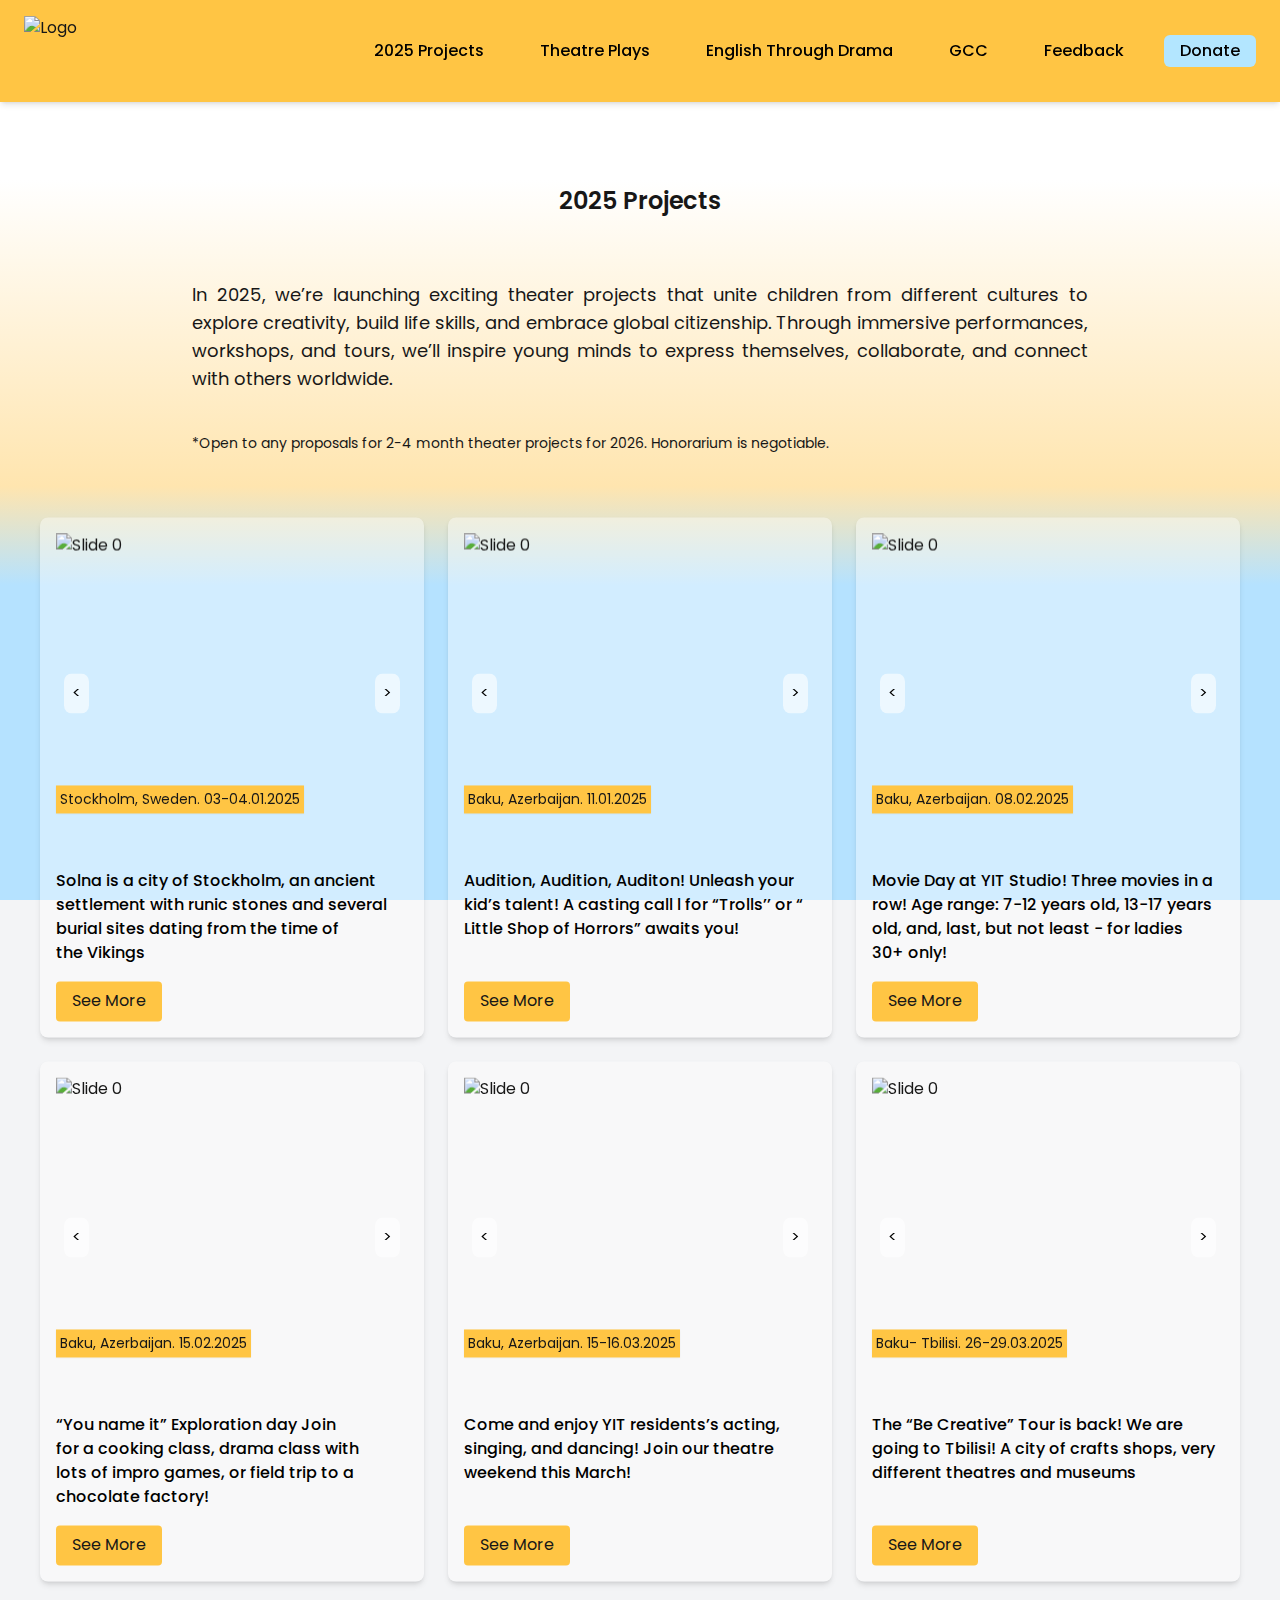
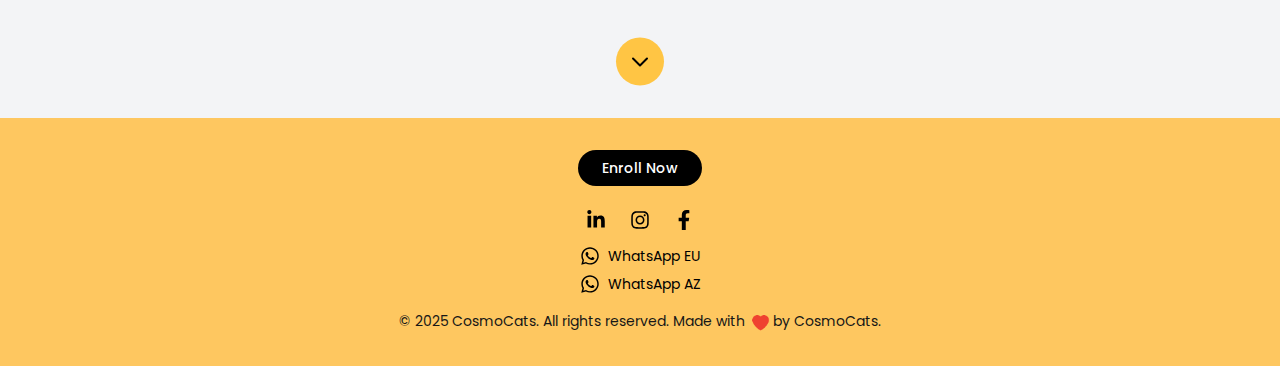
==== commit 24f511c7: "new location for images" ====
--- a/2025projects.html
+++ b/2025projects.html
@@ -34,8 +34,8 @@
         role="navigation" aria-label="Main Navigation"><a href="index.html">
             <div class="inline-block"><img alt="Logo" loading="lazy" width="70" height="70" decoding="async"
                     data-nimg="1" style="color:transparent"
-                    srcSet="./_next/image_yitlogo_w96_q75.png 1x, ./_next/image_yitlogo_w256_q75.png 2x"
-                    src="./_next/image_yitlogo_w256_q75.png" /></div>
+                    srcSet="./assets/images/image_yitlogo_w96_q75.png 1x, ./assets/images/image_yitlogo_w256_q75.png 2x"
+                    src="./assets/images/image_yitlogo_w256_q75.png" /></div>
         </a><button class="md:hidden text-white focus:outline-none" aria-label="Toggle menu"><svg class="w-6 h-6"
                 fill="none" stroke="currentColor" viewBox="0 0 24 24" xmlns="http://www.w3.org/2000/svg">
                 <path stroke-linecap="round" stroke-linejoin="round" stroke-width="2" d="M4 6h16M4 12h16M4 18h16">
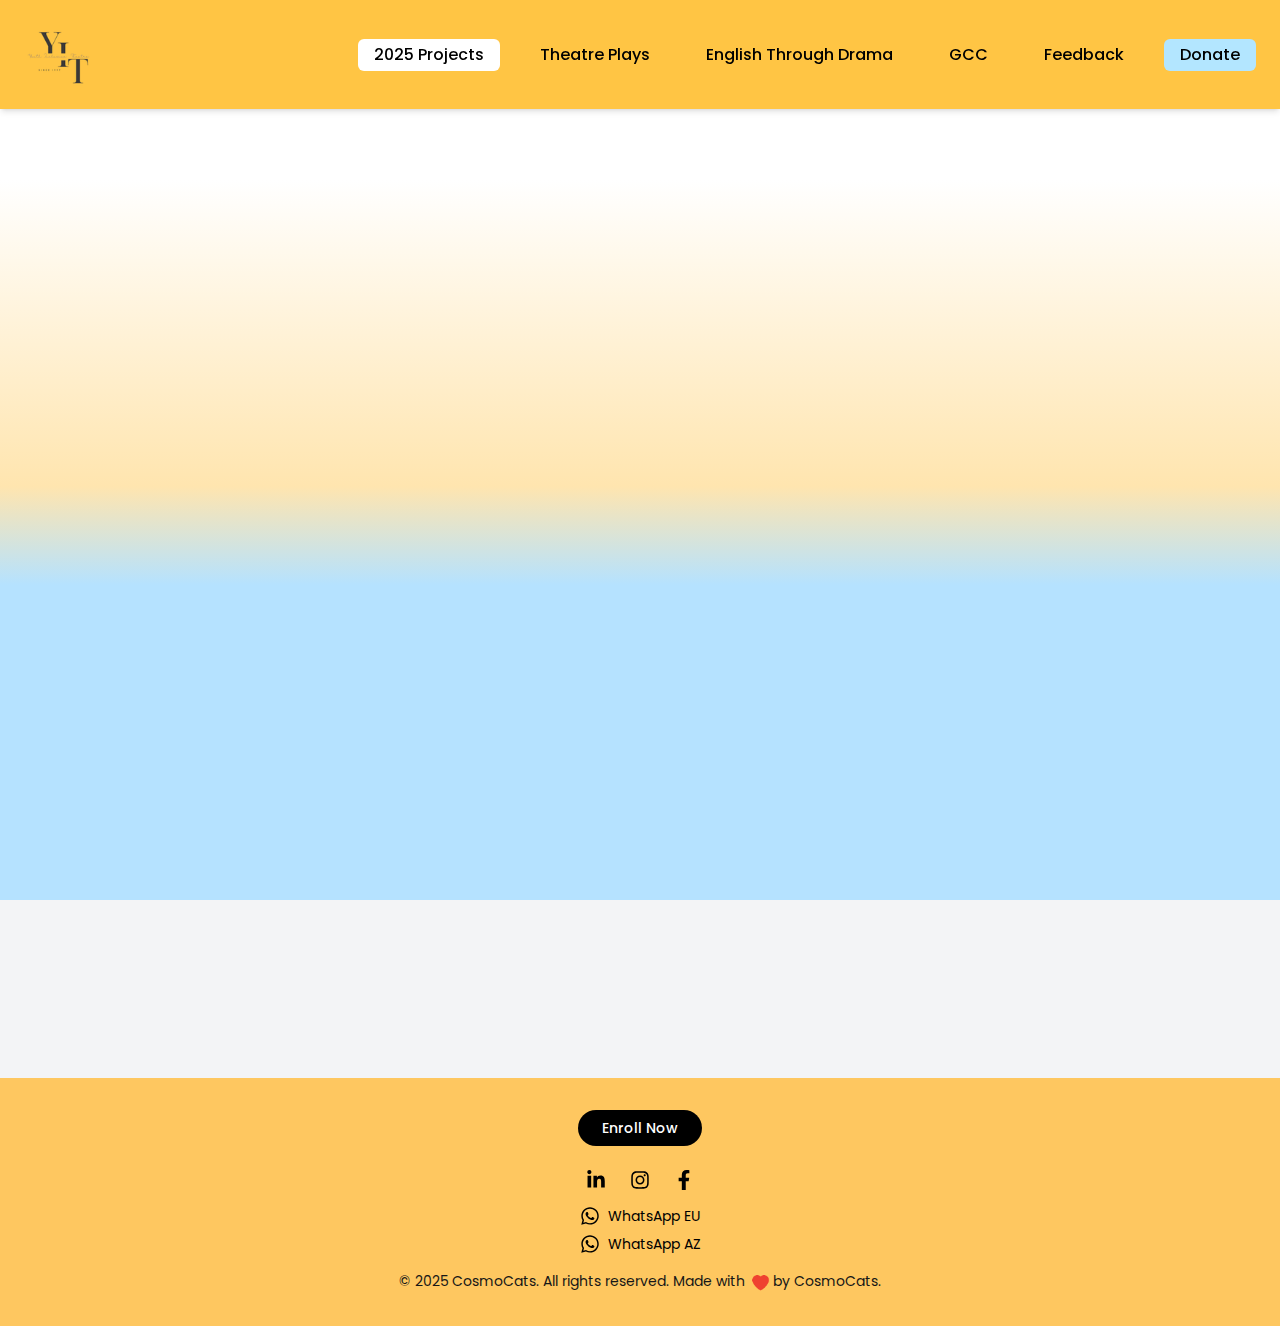
==== commit 83f8d7b5: "gathering all assets under the dedicated folder" ====
--- a/2025projects.html
+++ b/2025projects.html
@@ -4,29 +4,29 @@
 <head>
     <meta charSet="utf-8" />
     <meta name="viewport" content="width=device-width, initial-scale=1" />
-    <link rel="preload" href="./_next/static/media/0484562807a97172-s.p.woff2" as="font" type="font/woff2" />
-    <link rel="preload" href="./_next/static/media/4c285fdca692ea22-s.p.woff2" as="font" type="font/woff2" />
-    <link rel="preload" href="./_next/static/media/8888a3826f4a3af4-s.p.woff2" as="font" type="font/woff2" />
-    <link rel="preload" href="./_next/static/media/b957ea75a84b6ea7-s.p.woff2" as="font" type="font/woff2" />
-    <link rel="preload" href="./_next/static/media/eafabf029ad39a43-s.p.woff2" as="font" type="font/woff2" />
-    <link rel="stylesheet" href="./_next/static/css/96e810cb91acc031.css" data-precedence="next" />
-    <link rel="stylesheet" href="./_next/static/css/15cbae759d1218d5.css" data-precedence="next" />
-    <link rel="preload" as="script" fetchPriority="low" href="./_next/static/chunks/webpack-bcd64728a9638242.js" />
-    <script src="./_next/static/chunks/4bd1b696-b085869443a89ac3.js" async=""></script>
-    <script src="./_next/static/chunks/517-2fb33ef85400712d.js" async=""></script>
-    <script src="./_next/static/chunks/main-app-cdc49106085b3106.js" async=""></script>
-    <script src="./_next/static/chunks/565-92460efc42a4513a.js" async=""></script>
-    <script src="./_next/static/chunks/136-fe3a669a6433de94.js" async=""></script>
-    <script src="./_next/static/chunks/app/layout-85d43200e3e321af.js" async=""></script>
-    <script src="./_next/static/chunks/726-43cdf399d4e06bf6.js" async=""></script>
-    <script src="./_next/static/chunks/app/page-112acd2e24afd724.js" async=""></script>
-    <script src="./_next/static/chunks/app/2025projects/page-d8da98aa5f71fb58.js" async=""></script>
+    <link rel="preload" href="./assets/css/media/0484562807a97172-s.p.woff2" as="font" type="font/woff2" />
+    <link rel="preload" href="./assets/css/media/4c285fdca692ea22-s.p.woff2" as="font" type="font/woff2" />
+    <link rel="preload" href="./assets/css/media/8888a3826f4a3af4-s.p.woff2" as="font" type="font/woff2" />
+    <link rel="preload" href="./assets/css/media/b957ea75a84b6ea7-s.p.woff2" as="font" type="font/woff2" />
+    <link rel="preload" href="./assets/css/media/eafabf029ad39a43-s.p.woff2" as="font" type="font/woff2" />
+    <link rel="stylesheet" href="./assets/css/96e810cb91acc031.css" data-precedence="next" />
+    <link rel="stylesheet" href="./assets/css/15cbae759d1218d5.css" data-precedence="next" />
+    <link rel="preload" as="script" fetchPriority="low" href="./assets/css/chunks/webpack-bcd64728a9638242.js" />
+    <script src="./assets/css/chunks/4bd1b696-b085869443a89ac3.js" async=""></script>
+    <script src="./assets/css/chunks/517-2fb33ef85400712d.js" async=""></script>
+    <script src="./assets/css/chunks/main-app-cdc49106085b3106.js" async=""></script>
+    <script src="./assets/css/chunks/565-92460efc42a4513a.js" async=""></script>
+    <script src="./assets/css/chunks/136-fe3a669a6433de94.js" async=""></script>
+    <script src="./assets/css/chunks/app/layout-85d43200e3e321af.js" async=""></script>
+    <script src="./assets/css/chunks/726-43cdf399d4e06bf6.js" async=""></script>
+    <script src="./assets/css/chunks/app/page-112acd2e24afd724.js" async=""></script>
+    <script src="./assets/css/chunks/app/2025projects/page-d8da98aa5f71fb58.js" async=""></script>
     <meta name="next-size-adjust" content="" />
     <title>Youth Inclusive Theatre</title>
     <meta name="description"
         content="Theatre fosters empathy, confidence, and self-esteem in children by exposing them to diverse perspectives and encouraging self-expression. It helps build public speaking skills, conquer stage fright, and unlock their creative potential in a supportive environment." />
     <link rel="icon" href="favicon.ico.png" type="image/x-icon" sizes="16x16" />
-    <script src="./_next/static/chunks/polyfills-42372ed130431b0a.js" noModule=""></script>
+    <script src="./assets/css/chunks/polyfills-42372ed130431b0a.js" noModule=""></script>
 </head>
 
 <body class="__variable_559008 antialiased bg-gray-100 flex flex-col min-h-screen">
@@ -248,10 +248,10 @@
             </div>
         </div>
     </footer>
-    <script src="./_next/static/chunks/webpack-bcd64728a9638242.js" async=""></script>
+    <script src="./assets/css/chunks/webpack-bcd64728a9638242.js" async=""></script>
     <script>(self.__next_f = self.__next_f || []).push([0])</script>
-    <script>self.__next_f.push([1, "1:\"$Sreact.fragment\"\n2:I[8992,[\"565\",\"static/chunks/565-92460efc42a4513a.js\",\"136\",\"static/chunks/136-fe3a669a6433de94.js\",\"177\",\"static/chunks/app/layout-85d43200e3e321af.js\"],\"default\"]\n3:I[6614,[\"565\",\"static/chunks/565-92460efc42a4513a.js\",\"136\",\"static/chunks/136-fe3a669a6433de94.js\",\"177\",\"static/chunks/app/layout-85d43200e3e321af.js\"],\"default\"]\n4:I[5244,[],\"\"]\n5:I[3866,[],\"\"]\n6:I[7970,[\"565\",\"static/chunks/565-92460efc42a4513a.js\",\"136\",\"static/chunks/136-fe3a669a6433de94.js\",\"726\",\"static/chunks/726-43cdf399d4e06bf6.js\",\"974\",\"static/chunks/app/page-112acd2e24afd724.js\"],\"Image\"]\n7:I[7033,[],\"ClientPageRoot\"]\n8:I[1294,[\"565\",\"static/chunks/565-92460efc42a4513a.js\",\"136\",\"static/chunks/136-fe3a669a6433de94.js\",\"726\",\"static/chunks/726-43cdf399d4e06bf6.js\",\"442\",\"static/chunks/app/2025projects/page-d8da98aa5f71fb58.js\"],\"default\"]\nb:I[6213,[],\"OutletBoundary\"]\nd:I[6213,[],\"MetadataBoundary\"]\nf:I[6213,[],\"ViewportBoundary\"]\n11:I[4835,[],\"\"]\n:HL[\"./_next/static/media/0484562807a97172-s.p.woff2\",\"font\",{\"crossOrigin\":\"\",\"type\":\"font/woff2\"}]\n:HL[\"./_next/static/media/4c285fdca692ea22-s.p.woff2\",\"font\",{\"crossOrigin\":\"\",\"type\":\"font/woff2\"}]\n:HL[\"./_next/static/media/8888a3826f4a3af4-s.p.woff2\",\"font\",{\"crossOrigin\":\"\",\"type\":\"font/woff2\"}]\n:HL[\"./_next/static/media/b957ea75a84b6ea7-s.p.woff2\",\"font\",{\"crossOrigin\":\"\",\"type\":\"font/woff2\"}]\n:HL[\"./_next/static/media/eafabf029ad39a43-s.p.woff2\",\"font\",{\"crossOrigin\":\"\",\"type\":\"font/woff2\"}]\n:HL[\"./_next/static/css/96e810cb91acc031.css\",\"style\"]\n:HL[\"./_next/static/css/15cbae759d1218d5.css\",\"style\"]\n"])</script>
-    <script>self.__next_f.push([1, "0:{\"P\":null,\"b\":\"T6OpyDw7B-n0y7Tf5X2ZM\",\"p\":\"\",\"c\":[\"\",\"2025projects\"],\"i\":false,\"f\":[[[\"\",{\"children\":[\"2025projects\",{\"children\":[\"__PAGE__\",{}]}]},\"$undefined\",\"$undefined\",true],[\"\",[\"$\",\"$1\",\"c\",{\"children\":[[[\"$\",\"link\",\"0\",{\"rel\":\"stylesheet\",\"href\":\"./_next/static/css/96e810cb91acc031.css\",\"precedence\":\"next\",\"crossOrigin\":\"$undefined\",\"nonce\":\"$undefined\"}]],[\"$\",\"html\",null,{\"lang\":\"en\",\"children\":[\"$\",\"body\",null,{\"className\":\"__variable_559008 antialiased bg-gray-100 flex flex-col min-h-screen\",\"children\":[[\"$\",\"$L2\",null,{}],[\"$\",\"main\",null,{\"className\":\"flex-grow mt-[3.6rem]\",\"children\":[\"$\",\"$L3\",null,{\"children\":[\"$\",\"$L4\",null,{\"parallelRouterKey\":\"children\",\"segmentPath\":[\"children\"],\"error\":\"$undefined\",\"errorStyles\":\"$undefined\",\"errorScripts\":\"$undefined\",\"template\":[\"$\",\"$L5\",null,{}],\"templateStyles\":\"$undefined\",\"templateScripts\":\"$undefined\",\"notFound\":[[],[[\"$\",\"title\",null,{\"children\":\"404: This page could not be found.\"}],[\"$\",\"div\",null,{\"style\":{\"fontFamily\":\"system-ui,\\\"Segoe UI\\\",Roboto,Helvetica,Arial,sans-serif,\\\"Apple Color Emoji\\\",\\\"Segoe UI Emoji\\\"\",\"height\":\"100vh\",\"textAlign\":\"center\",\"display\":\"flex\",\"flexDirection\":\"column\",\"alignItems\":\"center\",\"justifyContent\":\"center\"},\"children\":[\"$\",\"div\",null,{\"children\":[[\"$\",\"style\",null,{\"dangerouslySetInnerHTML\":{\"__html\":\"body{color:#000;background:#fff;margin:0}.next-error-h1{border-right:1px solid rgba(0,0,0,.3)}@media (prefers-color-scheme:dark){body{color:#fff;background:#000}.next-error-h1{border-right:1px solid rgba(255,255,255,.3)}}\"}}],[\"$\",\"h1\",null,{\"className\":\"next-error-h1\",\"style\":{\"display\":\"inline-block\",\"margin\":\"0 20px 0 0\",\"padding\":\"0 23px 0 0\",\"fontSize\":24,\"fontWeight\":500,\"verticalAlign\":\"top\",\"lineHeight\":\"49px\"},\"children\":404}],[\"$\",\"div\",null,{\"style\":{\"display\":\"inline-block\"},\"children\":[\"$\",\"h2\",null,{\"style\":{\"fontSize\":14,\"fontWeight\":400,\"lineHeight\":\"49px\",\"margin\":0},\"children\":\"This page could not be found.\"}]}]]}]}]]],\"forbidden\":\"$undefined\",\"unauthorized\":\"$undefined\"}]}]}],[\"$\",\"footer\",null,{\"className\":\"bg-[#FEC760] py-8\",\"children\":[\"$\",\"div\",null,{\"className\":\"flex flex-col items-center justify-center\",\"children\":[[\"$\",\"a\",null,{\"href\":\"https://docs.google.com/forms/d/e/1FAIpQLSfSBrcTpuzVqCT7AK45ujDqB1rZRci0XuTR7kHhgsjXZOo54g/viewform\",\"target\":\"_blank\",\"rel\":\"noopener noreferrer\",\"className\":\"mb-6 px-6 py-2 bg-black text-white text-sm font-medium rounded-full hover:bg-gray-800 transition duration-300\",\"children\":\"Enroll Now\"}],[\"$\",\"div\",null,{\"className\":\"flex flex-col items-center space-y-4 mb-4 text-black\",\"children\":[[\"$\",\"div\",null,{\"className\":\"flex space-x-6\",\"children\":[[\"$\",\"a\",null,{\"href\":\"https://www.linkedin.com/in/ilaya-faiq-3172a8149/?trk=opento_sprofile_details\",\"rel\":\"noopener noreferrer\",\"target\":\"_blank\",\"aria-label\":\"LinkedIn\",\"className\":\"hover:text-gray-700 transition duration-300\",\"children\":[\"$\",\"svg\",null,{\"stroke\":\"currentColor\",\"fill\":\"currentColor\",\"strokeWidth\":\"0\",\"viewBox\":\"0 0 448 512\",\"children\":[\"$undefined\",[[\"$\",\"path\",\"0\",{\"d\":\"M100.28 448H7.4V148.9h92.88zM53.79 108.1C24.09 108.1 0 83.5 0 53.8a53.79 53.79 0 0 1 107.58 0c0 29.7-24.1 54.3-53.79 54.3zM447.9 448h-92.68V302.4c0-34.7-.7-79.2-48.29-79.2-48.29 0-55.69 37.7-55.69 76.7V448h-92.78V148.9h89.08v40.8h1.3c12.4-23.5 42.69-48.3 87.88-48.3 94 0 111.28 61.9 111.28 142.3V448z\",\"children\":[]}]]],\"className\":\"$undefined\",\"style\":{\"color\":\"$undefined\"},\"height\":20,\"width\":20,\"xmlns\":\"http://www.w3.org/2000/svg\"}]}],[\"$\",\"a\",null,{\"href\":\"https://www.instagram.com/yitsince2016/\",\"rel\":\"noopener noreferrer\",\"aria-label\":\"Instagram\",\"className\":\"hover:text-gray-700 transition duration-300\",\"target\":\"_blank\",\"children\":[\"$\",\"svg\",null,{\"stroke\":\"currentColor\",\"fill\":\"currentColor\",\"strokeWidth\":\"0\",\"viewBox\":\"0 0 448 512\",\"children\":[\"$undefined\",[[\"$\",\"path\",\"0\",{\"d\":\"M224.1 141c-63.6 0-114.9 51.3-114.9 114.9s51.3 114.9 114.9 114.9S339 319.5 339 255.9 287.7 141 224.1 141zm0 189.6c-41.1 0-74.7-33.5-74.7-74.7s33.5-74.7 74.7-74.7 74.7 33.5 74.7 74.7-33.6 74.7-74.7 74.7zm146.4-194.3c0 14.9-12 26.8-26.8 26.8-14.9 0-26.8-12-26.8-26.8s12-26.8 26.8-26.8 26.8 12 26.8 26.8zm76.1 27.2c-1.7-35.9-9.9-67.7-36.2-93.9-26.2-26.2-58-34.4-93.9-36.2-37-2.1-147.9-2.1-184.9 0-35.8 1.7-67.6 9.9-93.9 36.1s-34.4 58-36.2 93.9c-2.1 37-2.1 147.9 0 184.9 1.7 35.9 9.9 67.7 36.2 93.9s58 34.4 93.9 36.2c37 2.1 147.9 2.1 184.9 0 35.9-1.7 67.7-9.9 93.9-36.2 26.2-26.2 34.4-58 36.2-93.9 2.1-37 2.1-147.8 0-184.8zM398.8 388c-7.8 19.6-22.9 34.7-42.6 42.6-29.5 11.7-99.5 9-132.1 9s-102.7 2.6-132.1-9c-19.6-7.8-34.7-22.9-42.6-42.6-11.7-29.5-9-99.5-9-132.1s-2.6-102.7 9-132.1c7.8-19.6 22.9-34.7 42.6-42.6 29.5-11.7 99.5-9 132.1-9s102.7-2.6 132.1 9c19.6 7.8 34.7 22.9 42.6 42.6 11.7 29.5 9 99.5 9 132.1s2.7 102.7-9 132.1z\",\"children\":[]}]]],\"className\":\"$undefined\",\"style\":{\"color\":\"$undefined\"},\"height\":20,\"width\":20,\"xmlns\":\"http://www.w3.org/2000/svg\"}]}],[\"$\",\"a\",null,{\"href\":\"https://www.facebook.com/EnglishChildrenTheatre2130/\",\"rel\":\"noopener noreferrer\",\"aria-label\":\"Facebook\",\"className\":\"hover:text-gray-700 transition duration-300\",\"target\":\"_blank\",\"children\":[\"$\",\"svg\",null,{\"stroke\":\"currentColor\",\"fill\":\"currentColor\",\"strokeWidth\":\"0\",\"viewBox\":\"0 0 320 512\",\"children\":[\"$undefined\",[[\"$\",\"path\",\"0\",{\"d\":\"M279.14 288l14.22-92.66h-88.91v-60.13c0-25.35 12.42-50.06 52.24-50.06h40.42V6.26S260.43 0 225.36 0c-73.22 0-121.08 44.38-121.08 124.72v70.62H22.89V288h81.39v224h100.17V288z\",\"children\":[]}]]],\"className\":\"$undefined\",\"style\":{\"color\":\"$undefined\"},\"height\":20,\"width\":20,\"xmlns\":\"http://www.w3.org/2000/svg\"}]}]]}],[\"$\",\"div\",null,{\"className\":\"flex flex-col space-y-2\",\"children\":[[\"$\",\"a\",null,{\"href\":\"https://wa.me/37124857296\",\"rel\":\"noopener noreferrer\",\"aria-label\":\"WhatsApp Europe\",\"className\":\"hover:text-gray-700 transition duration-300\",\"target\":\"_blank\",\"children\":[\"$\",\"div\",null,{\"className\":\"flex items-center space-x-2\",\"children\":[[\"$\",\"svg\",null,{\"stroke\":\"currentColor\",\"fill\":\"currentColor\",\"strokeWidth\":\"0\",\"viewBox\":\"0 0 448 512\",\"children\":[\"$undefined\",[[\"$\",\"path\",\"0\",{\"d\":\"M380.9 97.1C339 55.1 283.2 32 223.9 32c-122.4 0-222 99.6-222 222 0 39.1 10.2 77.3 29.6 111L0 480l117.7-30.9c32.4 17.7 68.9 27 106.1 27h.1c122.3 0 224.1-99.6 224.1-222 0-59.3-25.2-115-67.1-157zm-157 341.6c-33.2 0-65.7-8.9-94-25.7l-6.7-4-69.8 18.3L72 359.2l-4.4-7c-18.5-29.4-28.2-63.3-28.2-98.2 0-101.7 82.8-184.5 184.6-184.5 49.3 0 95.6 19.2 130.4 54.1 34.8 34.9 56.2 81.2 56.1 130.5 0 101.8-84.9 184.6-186.6 184.6zm101.2-138.2c-5.5-2.8-32.8-16.2-37.9-18-5.1-1.9-8.8-2.8-12.5 2.8-3.7 5.6-14.3 18-17.6 21.8-3.2 3.7-6.5 4.2-12 1.4-32.6-16.3-54-29.1-75.5-66-5.7-9.8 5.7-9.1 16.3-30.3 1.8-3.7.9-6.9-.5-9.7-1.4-2.8-12.5-30.1-17.1-41.2-4.5-10.8-9.1-9.3-12.5-9.5-3.2-.2-6.9-.2-10.6-.2-3.7 0-9.7 1.4-14.8 6.9-5.1 5.6-19.4 19-19.4 46.3 0 27.3 19.9 53.7 22.6 57.4 2.8 3.7 39.1 59.7 94.8 83.8 35.2 15.2 49 16.5 66.6 13.9 10.7-1.6 32.8-13.4 37.4-26.4 4.6-13 4.6-24.1 3.2-26.4-1.3-2.5-5-3.9-10.5-6.6z\",\"children\":[]}]]],\"className\":\"$undefined\",\"style\":{\"color\":\"$undefined\"},\"height\":20,\"width\":20,\"xmlns\":\"http://www.w3.org/2000/svg\"}],[\"$\",\"span\",null,{\"className\":\"text-sm\",\"children\":\"WhatsApp EU\"}]]}]}],[\"$\",\"a\",null,{\"href\":\"https://wa.me/994504608078\",\"rel\":\"noopener noreferrer\",\"aria-label\":\"WhatsApp Azerbaijan\",\"className\":\"hover:text-gray-700 transition duration-300\",\"target\":\"_blank\",\"children\":[\"$\",\"div\",null,{\"className\":\"flex items-center space-x-2\",\"children\":[[\"$\",\"svg\",null,{\"stroke\":\"currentColor\",\"fill\":\"currentColor\",\"strokeWidth\":\"0\",\"viewBox\":\"0 0 448 512\",\"children\":[\"$undefined\",[[\"$\",\"path\",\"0\",{\"d\":\"M380.9 97.1C339 55.1 283.2 32 223.9 32c-122.4 0-222 99.6-222 222 0 39.1 10.2 77.3 29.6 111L0 480l117.7-30.9c32.4 17.7 68.9 27 106.1 27h.1c122.3 0 224.1-99.6 224.1-222 0-59.3-25.2-115-67.1-157zm-157 341.6c-33.2 0-65.7-8.9-94-25.7l-6.7-4-69.8 18.3L72 359.2l-4.4-7c-18.5-29.4-28.2-63.3-28.2-98.2 0-101.7 82.8-184.5 184.6-184.5 49.3 0 95.6 19.2 130.4 54.1 34.8 34.9 56.2 81.2 56.1 130.5 0 101.8-84.9 184.6-186.6 184.6zm101.2-138.2c-5.5-2.8-32.8-16.2-37.9-18-5.1-1.9-8.8-2.8-12.5 2.8-3.7 5.6-14.3 18-17.6 21.8-3.2 3.7-6.5 4.2-12 1.4-32.6-16.3-54-29.1-75.5-66-5.7-9.8 5.7-9.1 16.3-30.3 1.8-3.7.9-6.9-.5-9.7-1.4-2.8-12.5-30.1-17.1-41.2-4.5-10.8-9.1-9.3-12.5-9.5-3.2-.2-6.9-.2-10.6-.2-3.7 0-9.7 1.4-14.8 6.9-5.1 5.6-19.4 19-19.4 46.3 0 27.3 19.9 53.7 22.6 57.4 2.8 3.7 39.1 59.7 94.8 83.8 35.2 15.2 49 16.5 66.6 13.9 10.7-1.6 32.8-13.4 37.4-26.4 4.6-13 4.6-24.1 3.2-26.4-1.3-2.5-5-3.9-10.5-6.6z\",\"children\":[]}]]],\"className\":\"$undefined\",\"style\":{\"color\":\"$undefined\"},\"height\":20,\"width\":20,\"xmlns\":\"http://www.w3.org/2000/svg\"}],[\"$\",\"span\",null,{\"className\":\"text-sm\",\"children\":\"WhatsApp AZ\"}]]}]}]]}]]}],[\"$\",\"div\",null,{\"className\":\"text-center text-sm\",\"children\":[\"$\",\"p\",null,{\"children\":[\"© 2025 CosmoCats. All rights reserved. Made with\",\" \",[\"$\",\"span\",null,{\"className\":\"inline-block align-middle\",\"children\":[\"$\",\"$L6\",null,{\"src\":\"/heart.gif\",\"alt\":\"Heart\",\"className\":\"w-6 h-6 inline-block\",\"width\":24,\"height\":24,\"unoptimized\":true}]}],\"by CosmoCats.\"]}]}]]}]}]]}]}]]}],{\"children\":[\"2025projects\",[\"$\",\"$1\",\"c\",{\"children\":[null,[\"$\",\"$L4\",null,{\"parallelRouterKey\":\"children\",\"segmentPath\":[\"children\",\"2025projects\",\"children\"],\"error\":\"$undefined\",\"errorStyles\":\"$undefined\",\"errorScripts\":\"$undefined\",\"template\":[\"$\",\"$L5\",null,{}],\"templateStyles\":\"$undefined\",\"templateScripts\":\"$undefined\",\"notFound\":\"$undefined\",\"forbidden\":\"$undefined\",\"unauthorized\":\"$undefined\"}]]}],{\"children\":[\"__PAGE__\",[\"$\",\"$1\",\"c\",{\"children\":[[\"$\",\"$L7\",null,{\"Component\":\"$8\",\"searchParams\":{},\"params\":{},\"promises\":[\"$@9\",\"$@a\"]}],[[\"$\",\"link\",\"0\",{\"rel\":\"stylesheet\",\"href\":\"./_next/static/css/15cbae759d1218d5.css\",\"precedence\":\"next\",\"crossOrigin\":\"$undefined\",\"nonce\":\"$undefined\"}]],[\"$\",\"$Lb\",null,{\"children\":\"$Lc\"}]]}],{},null,false]},null,false]},null,false],[\"$\",\"$1\",\"h\",{\"children\":[null,[\"$\",\"$1\",\"nD6a44v1kMCA57dZ5miTA\",{\"children\":[[\"$\",\"$Ld\",null,{\"children\":\"$Le\"}],[\"$\",\"$Lf\",null,{\"children\":\"$L10\"}],[\"$\",\"meta\",null,{\"name\":\"next-size-adjust\",\"content\":\"\"}]]}]]}],false]],\"m\":\"$undefined\",\"G\":[\"$11\",\"$undefined\"],\"s\":false,\"S\":true}\n"])</script>
+    <script>self.__next_f.push([1, "1:\"$Sreact.fragment\"\n2:I[8992,[\"565\",\"static/chunks/565-92460efc42a4513a.js\",\"136\",\"static/chunks/136-fe3a669a6433de94.js\",\"177\",\"static/chunks/app/layout-85d43200e3e321af.js\"],\"default\"]\n3:I[6614,[\"565\",\"static/chunks/565-92460efc42a4513a.js\",\"136\",\"static/chunks/136-fe3a669a6433de94.js\",\"177\",\"static/chunks/app/layout-85d43200e3e321af.js\"],\"default\"]\n4:I[5244,[],\"\"]\n5:I[3866,[],\"\"]\n6:I[7970,[\"565\",\"static/chunks/565-92460efc42a4513a.js\",\"136\",\"static/chunks/136-fe3a669a6433de94.js\",\"726\",\"static/chunks/726-43cdf399d4e06bf6.js\",\"974\",\"static/chunks/app/page-112acd2e24afd724.js\"],\"Image\"]\n7:I[7033,[],\"ClientPageRoot\"]\n8:I[1294,[\"565\",\"static/chunks/565-92460efc42a4513a.js\",\"136\",\"static/chunks/136-fe3a669a6433de94.js\",\"726\",\"static/chunks/726-43cdf399d4e06bf6.js\",\"442\",\"static/chunks/app/2025projects/page-d8da98aa5f71fb58.js\"],\"default\"]\nb:I[6213,[],\"OutletBoundary\"]\nd:I[6213,[],\"MetadataBoundary\"]\nf:I[6213,[],\"ViewportBoundary\"]\n11:I[4835,[],\"\"]\n:HL[\"./assets/css/media/0484562807a97172-s.p.woff2\",\"font\",{\"crossOrigin\":\"\",\"type\":\"font/woff2\"}]\n:HL[\"./assets/css/media/4c285fdca692ea22-s.p.woff2\",\"font\",{\"crossOrigin\":\"\",\"type\":\"font/woff2\"}]\n:HL[\"./assets/css/media/8888a3826f4a3af4-s.p.woff2\",\"font\",{\"crossOrigin\":\"\",\"type\":\"font/woff2\"}]\n:HL[\"./assets/css/media/b957ea75a84b6ea7-s.p.woff2\",\"font\",{\"crossOrigin\":\"\",\"type\":\"font/woff2\"}]\n:HL[\"./assets/css/media/eafabf029ad39a43-s.p.woff2\",\"font\",{\"crossOrigin\":\"\",\"type\":\"font/woff2\"}]\n:HL[\"./assets/css/96e810cb91acc031.css\",\"style\"]\n:HL[\"./assets/css/15cbae759d1218d5.css\",\"style\"]\n"])</script>
+    <script>self.__next_f.push([1, "0:{\"P\":null,\"b\":\"T6OpyDw7B-n0y7Tf5X2ZM\",\"p\":\"\",\"c\":[\"\",\"2025projects\"],\"i\":false,\"f\":[[[\"\",{\"children\":[\"2025projects\",{\"children\":[\"__PAGE__\",{}]}]},\"$undefined\",\"$undefined\",true],[\"\",[\"$\",\"$1\",\"c\",{\"children\":[[[\"$\",\"link\",\"0\",{\"rel\":\"stylesheet\",\"href\":\"./assets/css/96e810cb91acc031.css\",\"precedence\":\"next\",\"crossOrigin\":\"$undefined\",\"nonce\":\"$undefined\"}]],[\"$\",\"html\",null,{\"lang\":\"en\",\"children\":[\"$\",\"body\",null,{\"className\":\"__variable_559008 antialiased bg-gray-100 flex flex-col min-h-screen\",\"children\":[[\"$\",\"$L2\",null,{}],[\"$\",\"main\",null,{\"className\":\"flex-grow mt-[3.6rem]\",\"children\":[\"$\",\"$L3\",null,{\"children\":[\"$\",\"$L4\",null,{\"parallelRouterKey\":\"children\",\"segmentPath\":[\"children\"],\"error\":\"$undefined\",\"errorStyles\":\"$undefined\",\"errorScripts\":\"$undefined\",\"template\":[\"$\",\"$L5\",null,{}],\"templateStyles\":\"$undefined\",\"templateScripts\":\"$undefined\",\"notFound\":[[],[[\"$\",\"title\",null,{\"children\":\"404: This page could not be found.\"}],[\"$\",\"div\",null,{\"style\":{\"fontFamily\":\"system-ui,\\\"Segoe UI\\\",Roboto,Helvetica,Arial,sans-serif,\\\"Apple Color Emoji\\\",\\\"Segoe UI Emoji\\\"\",\"height\":\"100vh\",\"textAlign\":\"center\",\"display\":\"flex\",\"flexDirection\":\"column\",\"alignItems\":\"center\",\"justifyContent\":\"center\"},\"children\":[\"$\",\"div\",null,{\"children\":[[\"$\",\"style\",null,{\"dangerouslySetInnerHTML\":{\"__html\":\"body{color:#000;background:#fff;margin:0}.next-error-h1{border-right:1px solid rgba(0,0,0,.3)}@media (prefers-color-scheme:dark){body{color:#fff;background:#000}.next-error-h1{border-right:1px solid rgba(255,255,255,.3)}}\"}}],[\"$\",\"h1\",null,{\"className\":\"next-error-h1\",\"style\":{\"display\":\"inline-block\",\"margin\":\"0 20px 0 0\",\"padding\":\"0 23px 0 0\",\"fontSize\":24,\"fontWeight\":500,\"verticalAlign\":\"top\",\"lineHeight\":\"49px\"},\"children\":404}],[\"$\",\"div\",null,{\"style\":{\"display\":\"inline-block\"},\"children\":[\"$\",\"h2\",null,{\"style\":{\"fontSize\":14,\"fontWeight\":400,\"lineHeight\":\"49px\",\"margin\":0},\"children\":\"This page could not be found.\"}]}]]}]}]]],\"forbidden\":\"$undefined\",\"unauthorized\":\"$undefined\"}]}]}],[\"$\",\"footer\",null,{\"className\":\"bg-[#FEC760] py-8\",\"children\":[\"$\",\"div\",null,{\"className\":\"flex flex-col items-center justify-center\",\"children\":[[\"$\",\"a\",null,{\"href\":\"https://docs.google.com/forms/d/e/1FAIpQLSfSBrcTpuzVqCT7AK45ujDqB1rZRci0XuTR7kHhgsjXZOo54g/viewform\",\"target\":\"_blank\",\"rel\":\"noopener noreferrer\",\"className\":\"mb-6 px-6 py-2 bg-black text-white text-sm font-medium rounded-full hover:bg-gray-800 transition duration-300\",\"children\":\"Enroll Now\"}],[\"$\",\"div\",null,{\"className\":\"flex flex-col items-center space-y-4 mb-4 text-black\",\"children\":[[\"$\",\"div\",null,{\"className\":\"flex space-x-6\",\"children\":[[\"$\",\"a\",null,{\"href\":\"https://www.linkedin.com/in/ilaya-faiq-3172a8149/?trk=opento_sprofile_details\",\"rel\":\"noopener noreferrer\",\"target\":\"_blank\",\"aria-label\":\"LinkedIn\",\"className\":\"hover:text-gray-700 transition duration-300\",\"children\":[\"$\",\"svg\",null,{\"stroke\":\"currentColor\",\"fill\":\"currentColor\",\"strokeWidth\":\"0\",\"viewBox\":\"0 0 448 512\",\"children\":[\"$undefined\",[[\"$\",\"path\",\"0\",{\"d\":\"M100.28 448H7.4V148.9h92.88zM53.79 108.1C24.09 108.1 0 83.5 0 53.8a53.79 53.79 0 0 1 107.58 0c0 29.7-24.1 54.3-53.79 54.3zM447.9 448h-92.68V302.4c0-34.7-.7-79.2-48.29-79.2-48.29 0-55.69 37.7-55.69 76.7V448h-92.78V148.9h89.08v40.8h1.3c12.4-23.5 42.69-48.3 87.88-48.3 94 0 111.28 61.9 111.28 142.3V448z\",\"children\":[]}]]],\"className\":\"$undefined\",\"style\":{\"color\":\"$undefined\"},\"height\":20,\"width\":20,\"xmlns\":\"http://www.w3.org/2000/svg\"}]}],[\"$\",\"a\",null,{\"href\":\"https://www.instagram.com/yitsince2016/\",\"rel\":\"noopener noreferrer\",\"aria-label\":\"Instagram\",\"className\":\"hover:text-gray-700 transition duration-300\",\"target\":\"_blank\",\"children\":[\"$\",\"svg\",null,{\"stroke\":\"currentColor\",\"fill\":\"currentColor\",\"strokeWidth\":\"0\",\"viewBox\":\"0 0 448 512\",\"children\":[\"$undefined\",[[\"$\",\"path\",\"0\",{\"d\":\"M224.1 141c-63.6 0-114.9 51.3-114.9 114.9s51.3 114.9 114.9 114.9S339 319.5 339 255.9 287.7 141 224.1 141zm0 189.6c-41.1 0-74.7-33.5-74.7-74.7s33.5-74.7 74.7-74.7 74.7 33.5 74.7 74.7-33.6 74.7-74.7 74.7zm146.4-194.3c0 14.9-12 26.8-26.8 26.8-14.9 0-26.8-12-26.8-26.8s12-26.8 26.8-26.8 26.8 12 26.8 26.8zm76.1 27.2c-1.7-35.9-9.9-67.7-36.2-93.9-26.2-26.2-58-34.4-93.9-36.2-37-2.1-147.9-2.1-184.9 0-35.8 1.7-67.6 9.9-93.9 36.1s-34.4 58-36.2 93.9c-2.1 37-2.1 147.9 0 184.9 1.7 35.9 9.9 67.7 36.2 93.9s58 34.4 93.9 36.2c37 2.1 147.9 2.1 184.9 0 35.9-1.7 67.7-9.9 93.9-36.2 26.2-26.2 34.4-58 36.2-93.9 2.1-37 2.1-147.8 0-184.8zM398.8 388c-7.8 19.6-22.9 34.7-42.6 42.6-29.5 11.7-99.5 9-132.1 9s-102.7 2.6-132.1-9c-19.6-7.8-34.7-22.9-42.6-42.6-11.7-29.5-9-99.5-9-132.1s-2.6-102.7 9-132.1c7.8-19.6 22.9-34.7 42.6-42.6 29.5-11.7 99.5-9 132.1-9s102.7-2.6 132.1 9c19.6 7.8 34.7 22.9 42.6 42.6 11.7 29.5 9 99.5 9 132.1s2.7 102.7-9 132.1z\",\"children\":[]}]]],\"className\":\"$undefined\",\"style\":{\"color\":\"$undefined\"},\"height\":20,\"width\":20,\"xmlns\":\"http://www.w3.org/2000/svg\"}]}],[\"$\",\"a\",null,{\"href\":\"https://www.facebook.com/EnglishChildrenTheatre2130/\",\"rel\":\"noopener noreferrer\",\"aria-label\":\"Facebook\",\"className\":\"hover:text-gray-700 transition duration-300\",\"target\":\"_blank\",\"children\":[\"$\",\"svg\",null,{\"stroke\":\"currentColor\",\"fill\":\"currentColor\",\"strokeWidth\":\"0\",\"viewBox\":\"0 0 320 512\",\"children\":[\"$undefined\",[[\"$\",\"path\",\"0\",{\"d\":\"M279.14 288l14.22-92.66h-88.91v-60.13c0-25.35 12.42-50.06 52.24-50.06h40.42V6.26S260.43 0 225.36 0c-73.22 0-121.08 44.38-121.08 124.72v70.62H22.89V288h81.39v224h100.17V288z\",\"children\":[]}]]],\"className\":\"$undefined\",\"style\":{\"color\":\"$undefined\"},\"height\":20,\"width\":20,\"xmlns\":\"http://www.w3.org/2000/svg\"}]}]]}],[\"$\",\"div\",null,{\"className\":\"flex flex-col space-y-2\",\"children\":[[\"$\",\"a\",null,{\"href\":\"https://wa.me/37124857296\",\"rel\":\"noopener noreferrer\",\"aria-label\":\"WhatsApp Europe\",\"className\":\"hover:text-gray-700 transition duration-300\",\"target\":\"_blank\",\"children\":[\"$\",\"div\",null,{\"className\":\"flex items-center space-x-2\",\"children\":[[\"$\",\"svg\",null,{\"stroke\":\"currentColor\",\"fill\":\"currentColor\",\"strokeWidth\":\"0\",\"viewBox\":\"0 0 448 512\",\"children\":[\"$undefined\",[[\"$\",\"path\",\"0\",{\"d\":\"M380.9 97.1C339 55.1 283.2 32 223.9 32c-122.4 0-222 99.6-222 222 0 39.1 10.2 77.3 29.6 111L0 480l117.7-30.9c32.4 17.7 68.9 27 106.1 27h.1c122.3 0 224.1-99.6 224.1-222 0-59.3-25.2-115-67.1-157zm-157 341.6c-33.2 0-65.7-8.9-94-25.7l-6.7-4-69.8 18.3L72 359.2l-4.4-7c-18.5-29.4-28.2-63.3-28.2-98.2 0-101.7 82.8-184.5 184.6-184.5 49.3 0 95.6 19.2 130.4 54.1 34.8 34.9 56.2 81.2 56.1 130.5 0 101.8-84.9 184.6-186.6 184.6zm101.2-138.2c-5.5-2.8-32.8-16.2-37.9-18-5.1-1.9-8.8-2.8-12.5 2.8-3.7 5.6-14.3 18-17.6 21.8-3.2 3.7-6.5 4.2-12 1.4-32.6-16.3-54-29.1-75.5-66-5.7-9.8 5.7-9.1 16.3-30.3 1.8-3.7.9-6.9-.5-9.7-1.4-2.8-12.5-30.1-17.1-41.2-4.5-10.8-9.1-9.3-12.5-9.5-3.2-.2-6.9-.2-10.6-.2-3.7 0-9.7 1.4-14.8 6.9-5.1 5.6-19.4 19-19.4 46.3 0 27.3 19.9 53.7 22.6 57.4 2.8 3.7 39.1 59.7 94.8 83.8 35.2 15.2 49 16.5 66.6 13.9 10.7-1.6 32.8-13.4 37.4-26.4 4.6-13 4.6-24.1 3.2-26.4-1.3-2.5-5-3.9-10.5-6.6z\",\"children\":[]}]]],\"className\":\"$undefined\",\"style\":{\"color\":\"$undefined\"},\"height\":20,\"width\":20,\"xmlns\":\"http://www.w3.org/2000/svg\"}],[\"$\",\"span\",null,{\"className\":\"text-sm\",\"children\":\"WhatsApp EU\"}]]}]}],[\"$\",\"a\",null,{\"href\":\"https://wa.me/994504608078\",\"rel\":\"noopener noreferrer\",\"aria-label\":\"WhatsApp Azerbaijan\",\"className\":\"hover:text-gray-700 transition duration-300\",\"target\":\"_blank\",\"children\":[\"$\",\"div\",null,{\"className\":\"flex items-center space-x-2\",\"children\":[[\"$\",\"svg\",null,{\"stroke\":\"currentColor\",\"fill\":\"currentColor\",\"strokeWidth\":\"0\",\"viewBox\":\"0 0 448 512\",\"children\":[\"$undefined\",[[\"$\",\"path\",\"0\",{\"d\":\"M380.9 97.1C339 55.1 283.2 32 223.9 32c-122.4 0-222 99.6-222 222 0 39.1 10.2 77.3 29.6 111L0 480l117.7-30.9c32.4 17.7 68.9 27 106.1 27h.1c122.3 0 224.1-99.6 224.1-222 0-59.3-25.2-115-67.1-157zm-157 341.6c-33.2 0-65.7-8.9-94-25.7l-6.7-4-69.8 18.3L72 359.2l-4.4-7c-18.5-29.4-28.2-63.3-28.2-98.2 0-101.7 82.8-184.5 184.6-184.5 49.3 0 95.6 19.2 130.4 54.1 34.8 34.9 56.2 81.2 56.1 130.5 0 101.8-84.9 184.6-186.6 184.6zm101.2-138.2c-5.5-2.8-32.8-16.2-37.9-18-5.1-1.9-8.8-2.8-12.5 2.8-3.7 5.6-14.3 18-17.6 21.8-3.2 3.7-6.5 4.2-12 1.4-32.6-16.3-54-29.1-75.5-66-5.7-9.8 5.7-9.1 16.3-30.3 1.8-3.7.9-6.9-.5-9.7-1.4-2.8-12.5-30.1-17.1-41.2-4.5-10.8-9.1-9.3-12.5-9.5-3.2-.2-6.9-.2-10.6-.2-3.7 0-9.7 1.4-14.8 6.9-5.1 5.6-19.4 19-19.4 46.3 0 27.3 19.9 53.7 22.6 57.4 2.8 3.7 39.1 59.7 94.8 83.8 35.2 15.2 49 16.5 66.6 13.9 10.7-1.6 32.8-13.4 37.4-26.4 4.6-13 4.6-24.1 3.2-26.4-1.3-2.5-5-3.9-10.5-6.6z\",\"children\":[]}]]],\"className\":\"$undefined\",\"style\":{\"color\":\"$undefined\"},\"height\":20,\"width\":20,\"xmlns\":\"http://www.w3.org/2000/svg\"}],[\"$\",\"span\",null,{\"className\":\"text-sm\",\"children\":\"WhatsApp AZ\"}]]}]}]]}]]}],[\"$\",\"div\",null,{\"className\":\"text-center text-sm\",\"children\":[\"$\",\"p\",null,{\"children\":[\"© 2025 CosmoCats. All rights reserved. Made with\",\" \",[\"$\",\"span\",null,{\"className\":\"inline-block align-middle\",\"children\":[\"$\",\"$L6\",null,{\"src\":\"/heart.gif\",\"alt\":\"Heart\",\"className\":\"w-6 h-6 inline-block\",\"width\":24,\"height\":24,\"unoptimized\":true}]}],\"by CosmoCats.\"]}]}]]}]}]]}]}]]}],{\"children\":[\"2025projects\",[\"$\",\"$1\",\"c\",{\"children\":[null,[\"$\",\"$L4\",null,{\"parallelRouterKey\":\"children\",\"segmentPath\":[\"children\",\"2025projects\",\"children\"],\"error\":\"$undefined\",\"errorStyles\":\"$undefined\",\"errorScripts\":\"$undefined\",\"template\":[\"$\",\"$L5\",null,{}],\"templateStyles\":\"$undefined\",\"templateScripts\":\"$undefined\",\"notFound\":\"$undefined\",\"forbidden\":\"$undefined\",\"unauthorized\":\"$undefined\"}]]}],{\"children\":[\"__PAGE__\",[\"$\",\"$1\",\"c\",{\"children\":[[\"$\",\"$L7\",null,{\"Component\":\"$8\",\"searchParams\":{},\"params\":{},\"promises\":[\"$@9\",\"$@a\"]}],[[\"$\",\"link\",\"0\",{\"rel\":\"stylesheet\",\"href\":\"./assets/css/15cbae759d1218d5.css\",\"precedence\":\"next\",\"crossOrigin\":\"$undefined\",\"nonce\":\"$undefined\"}]],[\"$\",\"$Lb\",null,{\"children\":\"$Lc\"}]]}],{},null,false]},null,false]},null,false],[\"$\",\"$1\",\"h\",{\"children\":[null,[\"$\",\"$1\",\"nD6a44v1kMCA57dZ5miTA\",{\"children\":[[\"$\",\"$Ld\",null,{\"children\":\"$Le\"}],[\"$\",\"$Lf\",null,{\"children\":\"$L10\"}],[\"$\",\"meta\",null,{\"name\":\"next-size-adjust\",\"content\":\"\"}]]}]]}],false]],\"m\":\"$undefined\",\"G\":[\"$11\",\"$undefined\"],\"s\":false,\"S\":true}\n"])</script>
     <script>self.__next_f.push([1, "9:{}\na:{}\n"])</script>
     <script>self.__next_f.push([1, "10:[[\"$\",\"meta\",\"0\",{\"name\":\"viewport\",\"content\":\"width=device-width, initial-scale=1\"}]]\ne:[[\"$\",\"meta\",\"0\",{\"charSet\":\"utf-8\"}],[\"$\",\"title\",\"1\",{\"children\":\"Youth Inclusive Theatre\"}],[\"$\",\"meta\",\"2\",{\"name\":\"description\",\"content\":\"Theatre fosters empathy, confidence, and self-esteem in children by exposing them to diverse perspectives and encouraging self-expression. It helps build public speaking skills, conquer stage fright, and unlock their creative potential in a supportive environment.\"}],[\"$\",\"link\",\"3\",{\"rel\":\"icon\",\"href\":\"/favicon.ico\",\"type\":\"image/x-icon\",\"sizes\":\"16x16\"}]]\n"])</script>
     <script>self.__next_f.push([1, "c:null\n"])</script>
--- a/assets/css/96e810cb91acc031.css
+++ b/assets/css/96e810cb91acc031.css
@@ -0,0 +1,1637 @@
+@font-face {
+    font-family: Poppins;
+    font-style: normal;
+    font-weight: 300;
+    font-display: swap;
+    src: url(../media/6c9a125e97d835e1-s.woff2) format("woff2");
+    unicode-range: u+0100-02ba, u+02bd-02c5, u+02c7-02cc, u+02ce-02d7, u+02dd-02ff, u+0304, u+0308, u+0329, u+1d00-1dbf, u+1e00-1e9f, u+1ef2-1eff, u+2020, u+20a0-20ab, u+20ad-20c0, u+2113, u+2c60-2c7f, u+a720-a7ff
+}
+
+@font-face {
+    font-family: Poppins;
+    font-style: normal;
+    font-weight: 300;
+    font-display: swap;
+    src: url(../media/4c285fdca692ea22-s.p.woff2) format("woff2");
+    unicode-range: u+00??, u+0131, u+0152-0153, u+02bb-02bc, u+02c6, u+02da, u+02dc, u+0304, u+0308, u+0329, u+2000-206f, u+20ac, u+2122, u+2191, u+2193, u+2212, u+2215, u+feff, u+fffd
+}
+
+@font-face {
+    font-family: Poppins;
+    font-style: normal;
+    font-weight: 400;
+    font-display: swap;
+    src: url(../media/fe0777f1195381cb-s.woff2) format("woff2");
+    unicode-range: u+0100-02ba, u+02bd-02c5, u+02c7-02cc, u+02ce-02d7, u+02dd-02ff, u+0304, u+0308, u+0329, u+1d00-1dbf, u+1e00-1e9f, u+1ef2-1eff, u+2020, u+20a0-20ab, u+20ad-20c0, u+2113, u+2c60-2c7f, u+a720-a7ff
+}
+
+@font-face {
+    font-family: Poppins;
+    font-style: normal;
+    font-weight: 400;
+    font-display: swap;
+    src: url(../media/eafabf029ad39a43-s.p.woff2) format("woff2");
+    unicode-range: u+00??, u+0131, u+0152-0153, u+02bb-02bc, u+02c6, u+02da, u+02dc, u+0304, u+0308, u+0329, u+2000-206f, u+20ac, u+2122, u+2191, u+2193, u+2212, u+2215, u+feff, u+fffd
+}
+
+@font-face {
+    font-family: Poppins;
+    font-style: normal;
+    font-weight: 500;
+    font-display: swap;
+    src: url(../media/f10b8e9d91f3edcb-s.woff2) format("woff2");
+    unicode-range: u+0100-02ba, u+02bd-02c5, u+02c7-02cc, u+02ce-02d7, u+02dd-02ff, u+0304, u+0308, u+0329, u+1d00-1dbf, u+1e00-1e9f, u+1ef2-1eff, u+2020, u+20a0-20ab, u+20ad-20c0, u+2113, u+2c60-2c7f, u+a720-a7ff
+}
+
+@font-face {
+    font-family: Poppins;
+    font-style: normal;
+    font-weight: 500;
+    font-display: swap;
+    src: url(../media/8888a3826f4a3af4-s.p.woff2) format("woff2");
+    unicode-range: u+00??, u+0131, u+0152-0153, u+02bb-02bc, u+02c6, u+02da, u+02dc, u+0304, u+0308, u+0329, u+2000-206f, u+20ac, u+2122, u+2191, u+2193, u+2212, u+2215, u+feff, u+fffd
+}
+
+@font-face {
+    font-family: Poppins;
+    font-style: normal;
+    font-weight: 600;
+    font-display: swap;
+    src: url(../media/c3bc380753a8436c-s.woff2) format("woff2");
+    unicode-range: u+0100-02ba, u+02bd-02c5, u+02c7-02cc, u+02ce-02d7, u+02dd-02ff, u+0304, u+0308, u+0329, u+1d00-1dbf, u+1e00-1e9f, u+1ef2-1eff, u+2020, u+20a0-20ab, u+20ad-20c0, u+2113, u+2c60-2c7f, u+a720-a7ff
+}
+
+@font-face {
+    font-family: Poppins;
+    font-style: normal;
+    font-weight: 600;
+    font-display: swap;
+    src: url(../media/0484562807a97172-s.p.woff2) format("woff2");
+    unicode-range: u+00??, u+0131, u+0152-0153, u+02bb-02bc, u+02c6, u+02da, u+02dc, u+0304, u+0308, u+0329, u+2000-206f, u+20ac, u+2122, u+2191, u+2193, u+2212, u+2215, u+feff, u+fffd
+}
+
+@font-face {
+    font-family: Poppins;
+    font-style: normal;
+    font-weight: 700;
+    font-display: swap;
+    src: url(../media/a1386beebedccca4-s.woff2) format("woff2");
+    unicode-range: u+0100-02ba, u+02bd-02c5, u+02c7-02cc, u+02ce-02d7, u+02dd-02ff, u+0304, u+0308, u+0329, u+1d00-1dbf, u+1e00-1e9f, u+1ef2-1eff, u+2020, u+20a0-20ab, u+20ad-20c0, u+2113, u+2c60-2c7f, u+a720-a7ff
+}
+
+@font-face {
+    font-family: Poppins;
+    font-style: normal;
+    font-weight: 700;
+    font-display: swap;
+    src: url(../media/b957ea75a84b6ea7-s.p.woff2) format("woff2");
+    unicode-range: u+00??, u+0131, u+0152-0153, u+02bb-02bc, u+02c6, u+02da, u+02dc, u+0304, u+0308, u+0329, u+2000-206f, u+20ac, u+2122, u+2191, u+2193, u+2212, u+2215, u+feff, u+fffd
+}
+
+@font-face {
+    font-family: Poppins Fallback;
+    src: local("Arial");
+    ascent-override: 93.62%;
+    descent-override: 31.21%;
+    line-gap-override: 8.92%;
+    size-adjust: 112.16%
+}
+
+.__className_559008 {
+    font-family: Poppins, Poppins Fallback;
+    font-style: normal
+}
+
+.__variable_559008 {
+    --font-poppins: "Poppins", "Poppins Fallback"
+}
+
+*,
+:after,
+:before {
+    --tw-border-spacing-x: 0;
+    --tw-border-spacing-y: 0;
+    --tw-translate-x: 0;
+    --tw-translate-y: 0;
+    --tw-rotate: 0;
+    --tw-skew-x: 0;
+    --tw-skew-y: 0;
+    --tw-scale-x: 1;
+    --tw-scale-y: 1;
+    --tw-pan-x: ;
+    --tw-pan-y: ;
+    --tw-pinch-zoom: ;
+    --tw-scroll-snap-strictness: proximity;
+    --tw-gradient-from-position: ;
+    --tw-gradient-via-position: ;
+    --tw-gradient-to-position: ;
+    --tw-ordinal: ;
+    --tw-slashed-zero: ;
+    --tw-numeric-figure: ;
+    --tw-numeric-spacing: ;
+    --tw-numeric-fraction: ;
+    --tw-ring-inset: ;
+    --tw-ring-offset-width: 0px;
+    --tw-ring-offset-color: #fff;
+    --tw-ring-color: rgba(59, 130, 246, .5);
+    --tw-ring-offset-shadow: 0 0 #0000;
+    --tw-ring-shadow: 0 0 #0000;
+    --tw-shadow: 0 0 #0000;
+    --tw-shadow-colored: 0 0 #0000;
+    --tw-blur: ;
+    --tw-brightness: ;
+    --tw-contrast: ;
+    --tw-grayscale: ;
+    --tw-hue-rotate: ;
+    --tw-invert: ;
+    --tw-saturate: ;
+    --tw-sepia: ;
+    --tw-drop-shadow: ;
+    --tw-backdrop-blur: ;
+    --tw-backdrop-brightness: ;
+    --tw-backdrop-contrast: ;
+    --tw-backdrop-grayscale: ;
+    --tw-backdrop-hue-rotate: ;
+    --tw-backdrop-invert: ;
+    --tw-backdrop-opacity: ;
+    --tw-backdrop-saturate: ;
+    --tw-backdrop-sepia: ;
+    --tw-contain-size: ;
+    --tw-contain-layout: ;
+    --tw-contain-paint: ;
+    --tw-contain-style:
+}
+
+::backdrop {
+    --tw-border-spacing-x: 0;
+    --tw-border-spacing-y: 0;
+    --tw-translate-x: 0;
+    --tw-translate-y: 0;
+    --tw-rotate: 0;
+    --tw-skew-x: 0;
+    --tw-skew-y: 0;
+    --tw-scale-x: 1;
+    --tw-scale-y: 1;
+    --tw-pan-x: ;
+    --tw-pan-y: ;
+    --tw-pinch-zoom: ;
+    --tw-scroll-snap-strictness: proximity;
+    --tw-gradient-from-position: ;
+    --tw-gradient-via-position: ;
+    --tw-gradient-to-position: ;
+    --tw-ordinal: ;
+    --tw-slashed-zero: ;
+    --tw-numeric-figure: ;
+    --tw-numeric-spacing: ;
+    --tw-numeric-fraction: ;
+    --tw-ring-inset: ;
+    --tw-ring-offset-width: 0px;
+    --tw-ring-offset-color: #fff;
+    --tw-ring-color: rgba(59, 130, 246, .5);
+    --tw-ring-offset-shadow: 0 0 #0000;
+    --tw-ring-shadow: 0 0 #0000;
+    --tw-shadow: 0 0 #0000;
+    --tw-shadow-colored: 0 0 #0000;
+    --tw-blur: ;
+    --tw-brightness: ;
+    --tw-contrast: ;
+    --tw-grayscale: ;
+    --tw-hue-rotate: ;
+    --tw-invert: ;
+    --tw-saturate: ;
+    --tw-sepia: ;
+    --tw-drop-shadow: ;
+    --tw-backdrop-blur: ;
+    --tw-backdrop-brightness: ;
+    --tw-backdrop-contrast: ;
+    --tw-backdrop-grayscale: ;
+    --tw-backdrop-hue-rotate: ;
+    --tw-backdrop-invert: ;
+    --tw-backdrop-opacity: ;
+    --tw-backdrop-saturate: ;
+    --tw-backdrop-sepia: ;
+    --tw-contain-size: ;
+    --tw-contain-layout: ;
+    --tw-contain-paint: ;
+    --tw-contain-style:
+}
+
+/*
+! tailwindcss v3.4.16 | MIT License | https://tailwindcss.com
+*/
+*,
+:after,
+:before {
+    border: 0 solid #e5e7eb
+}
+
+:after,
+:before {
+    --tw-content: ""
+}
+
+:host,
+html {
+    line-height: 1.5;
+    -webkit-text-size-adjust: 100%;
+    -moz-tab-size: 4;
+    tab-size: 4;
+    font-family: ui-sans-serif, system-ui, sans-serif, Apple Color Emoji, Segoe UI Emoji, Segoe UI Symbol, Noto Color Emoji;
+    font-feature-settings: normal;
+    font-variation-settings: normal;
+    -webkit-tap-highlight-color: transparent
+}
+
+body {
+    margin: 0;
+    line-height: inherit
+}
+
+hr {
+    height: 0;
+    color: inherit;
+    border-top-width: 1px
+}
+
+abbr:where([title]) {
+    text-decoration: underline dotted
+}
+
+h1,
+h2,
+h3,
+h4,
+h5,
+h6 {
+    font-size: inherit;
+    font-weight: inherit
+}
+
+a {
+    color: inherit;
+    text-decoration: inherit
+}
+
+b,
+strong {
+    font-weight: bolder
+}
+
+code,
+kbd,
+pre,
+samp {
+    font-family: ui-monospace, SFMono-Regular, Menlo, Monaco, Consolas, Liberation Mono, Courier New, monospace;
+    font-feature-settings: normal;
+    font-variation-settings: normal;
+    font-size: 1em
+}
+
+small {
+    font-size: 80%
+}
+
+sub,
+sup {
+    font-size: 75%;
+    line-height: 0;
+    position: relative;
+    vertical-align: baseline
+}
+
+sub {
+    bottom: -.25em
+}
+
+sup {
+    top: -.5em
+}
+
+table {
+    text-indent: 0;
+    border-color: inherit;
+    border-collapse: collapse
+}
+
+button,
+input,
+optgroup,
+select,
+textarea {
+    font-family: inherit;
+    font-feature-settings: inherit;
+    font-variation-settings: inherit;
+    font-size: 100%;
+    font-weight: inherit;
+    line-height: inherit;
+    letter-spacing: inherit;
+    color: inherit;
+    margin: 0;
+    padding: 0
+}
+
+button,
+select {
+    text-transform: none
+}
+
+button,
+input:where([type=button]),
+input:where([type=reset]),
+input:where([type=submit]) {
+    -webkit-appearance: button;
+    background-color: transparent;
+    background-image: none
+}
+
+:-moz-focusring {
+    outline: auto
+}
+
+:-moz-ui-invalid {
+    box-shadow: none
+}
+
+progress {
+    vertical-align: baseline
+}
+
+::-webkit-inner-spin-button,
+::-webkit-outer-spin-button {
+    height: auto
+}
+
+[type=search] {
+    -webkit-appearance: textfield;
+    outline-offset: -2px
+}
+
+::-webkit-search-decoration {
+    -webkit-appearance: none
+}
+
+::-webkit-file-upload-button {
+    -webkit-appearance: button;
+    font: inherit
+}
+
+summary {
+    display: list-item
+}
+
+blockquote,
+dd,
+dl,
+figure,
+h1,
+h2,
+h3,
+h4,
+h5,
+h6,
+hr,
+p,
+pre {
+    margin: 0
+}
+
+fieldset {
+    margin: 0
+}
+
+fieldset,
+legend {
+    padding: 0
+}
+
+menu,
+ol,
+ul {
+    list-style: none;
+    margin: 0;
+    padding: 0
+}
+
+dialog {
+    padding: 0
+}
+
+textarea {
+    resize: vertical
+}
+
+input::placeholder,
+textarea::placeholder {
+    opacity: 1;
+    color: #9ca3af
+}
+
+[role=button],
+button {
+    cursor: pointer
+}
+
+:disabled {
+    cursor: default
+}
+
+audio,
+canvas,
+embed,
+iframe,
+img,
+object,
+svg,
+video {
+    display: block;
+    vertical-align: middle
+}
+
+img,
+video {
+    max-width: 100%;
+    height: auto
+}
+
+[hidden]:where(:not([hidden=until-found])) {
+    display: none
+}
+
+.visible {
+    visibility: visible
+}
+
+.fixed {
+    position: fixed
+}
+
+.absolute {
+    position: absolute
+}
+
+.relative {
+    position: relative
+}
+
+.inset-0 {
+    inset: 0
+}
+
+.bottom-0 {
+    bottom: 0
+}
+
+.bottom-10 {
+    bottom: 2.5rem
+}
+
+.left-0 {
+    left: 0
+}
+
+.left-2 {
+    left: .5rem
+}
+
+.right-0 {
+    right: 0
+}
+
+.right-2 {
+    right: .5rem
+}
+
+.top-0 {
+    top: 0
+}
+
+.top-1\/2 {
+    top: 50%
+}
+
+.top-\[90px\] {
+    top: 90px
+}
+
+.z-10 {
+    z-index: 10
+}
+
+.z-50 {
+    z-index: 50
+}
+
+.mx-4 {
+    margin-left: 1rem;
+    margin-right: 1rem
+}
+
+.mx-\[3rem\] {
+    margin-left: 3rem;
+    margin-right: 3rem
+}
+
+.mx-auto {
+    margin-left: auto;
+    margin-right: auto
+}
+
+.my-10 {
+    margin-top: 2.5rem;
+    margin-bottom: 2.5rem
+}
+
+.my-16 {
+    margin-top: 4rem;
+    margin-bottom: 4rem
+}
+
+.my-28 {
+    margin-top: 7rem;
+    margin-bottom: 7rem
+}
+
+.my-4 {
+    margin-top: 1rem;
+    margin-bottom: 1rem
+}
+
+.my-8,
+.my-\[2rem\] {
+    margin-top: 2rem;
+    margin-bottom: 2rem
+}
+
+.my-\[3rem\] {
+    margin-top: 3rem;
+    margin-bottom: 3rem
+}
+
+.my-\[6rem\] {
+    margin-top: 6rem;
+    margin-bottom: 6rem
+}
+
+.mb-10 {
+    margin-bottom: 2.5rem
+}
+
+.mb-2 {
+    margin-bottom: .5rem
+}
+
+.mb-20 {
+    margin-bottom: 5rem
+}
+
+.mb-4 {
+    margin-bottom: 1rem
+}
+
+.mb-6 {
+    margin-bottom: 1.5rem
+}
+
+.mb-\[26rem\] {
+    margin-bottom: 26rem
+}
+
+.mb-\[3rem\] {
+    margin-bottom: 3rem
+}
+
+.ml-6 {
+    margin-left: 1.5rem
+}
+
+.mr-4 {
+    margin-right: 1rem
+}
+
+.mt-10 {
+    margin-top: 2.5rem
+}
+
+.mt-16 {
+    margin-top: 4rem
+}
+
+.mt-2 {
+    margin-top: .5rem
+}
+
+.mt-4 {
+    margin-top: 1rem
+}
+
+.mt-5 {
+    margin-top: 1.25rem
+}
+
+.mt-\[10rem\] {
+    margin-top: 10rem
+}
+
+.mt-\[3\.6rem\] {
+    margin-top: 3.6rem
+}
+
+.mt-\[5rem\] {
+    margin-top: 5rem
+}
+
+.mt-\[8rem\] {
+    margin-top: 8rem
+}
+
+.line-clamp-5 {
+    overflow: hidden;
+    display: -webkit-box;
+    -webkit-box-orient: vertical;
+    -webkit-line-clamp: 5
+}
+
+.block {
+    display: block
+}
+
+.inline-block {
+    display: inline-block
+}
+
+.flex {
+    display: flex
+}
+
+.grid {
+    display: grid
+}
+
+.hidden {
+    display: none
+}
+
+.h-12 {
+    height: 3rem
+}
+
+.h-24 {
+    height: 6rem
+}
+
+.h-4 {
+    height: 1rem
+}
+
+.h-6 {
+    height: 1.5rem
+}
+
+.h-80 {
+    height: 20rem
+}
+
+.h-96 {
+    height: 24rem
+}
+
+.h-\[330px\] {
+    height: 330px
+}
+
+.h-\[37\.5rem\] {
+    height: 37.5rem
+}
+
+.h-\[450px\] {
+    height: 450px
+}
+
+.h-\[700px\] {
+    height: 700px
+}
+
+.h-fit {
+    height: fit-content
+}
+
+.h-full {
+    height: 100%
+}
+
+.h-screen {
+    height: 100vh
+}
+
+.min-h-screen {
+    min-height: 100vh
+}
+
+.w-11\/12 {
+    width: 91.666667%
+}
+
+.w-12 {
+    width: 3rem
+}
+
+.w-24 {
+    width: 6rem
+}
+
+.w-6 {
+    width: 1.5rem
+}
+
+.w-\[70\%\] {
+    width: 70%
+}
+
+.w-fit {
+    width: fit-content
+}
+
+.w-full {
+    width: 100%
+}
+
+.max-w-3xl {
+    max-width: 48rem
+}
+
+.max-w-\[70\%\] {
+    max-width: 70%
+}
+
+.max-w-md {
+    max-width: 28rem
+}
+
+.max-w-sm {
+    max-width: 24rem
+}
+
+.flex-1 {
+    flex: 1 1 0%
+}
+
+.flex-grow,
+.grow {
+    flex-grow: 1
+}
+
+.-translate-y-1\/2 {
+    --tw-translate-y: -50%
+}
+
+.-translate-y-1\/2,
+.transform {
+    transform: translate(var(--tw-translate-x), var(--tw-translate-y)) rotate(var(--tw-rotate)) skewX(var(--tw-skew-x)) skewY(var(--tw-skew-y)) scaleX(var(--tw-scale-x)) scaleY(var(--tw-scale-y))
+}
+
+.resize {
+    resize: both
+}
+
+.list-disc {
+    list-style-type: disc
+}
+
+.grid-cols-1 {
+    grid-template-columns: repeat(1, minmax(0, 1fr))
+}
+
+.grid-rows-2 {
+    grid-template-rows: repeat(2, minmax(0, 1fr))
+}
+
+.flex-col {
+    flex-direction: column
+}
+
+.flex-wrap {
+    flex-wrap: wrap
+}
+
+.items-center {
+    align-items: center
+}
+
+.items-stretch {
+    align-items: stretch
+}
+
+.justify-center {
+    justify-content: center
+}
+
+.justify-between {
+    justify-content: space-between
+}
+
+.justify-items-center {
+    justify-items: center
+}
+
+.gap-10 {
+    gap: 2.5rem
+}
+
+.gap-12 {
+    gap: 3rem
+}
+
+.gap-16 {
+    gap: 4rem
+}
+
+.gap-2 {
+    gap: .5rem
+}
+
+.gap-5 {
+    gap: 1.25rem
+}
+
+.gap-6 {
+    gap: 1.5rem
+}
+
+.gap-8 {
+    gap: 2rem
+}
+
+.gap-\[4rem\] {
+    gap: 4rem
+}
+
+.gap-x-\[1rem\] {
+    column-gap: 1rem
+}
+
+.gap-y-\[4rem\] {
+    row-gap: 4rem
+}
+
+.space-x-2>:not([hidden])~:not([hidden]) {
+    --tw-space-x-reverse: 0;
+    margin-right: calc(.5rem * var(--tw-space-x-reverse));
+    margin-left: calc(.5rem * calc(1 - var(--tw-space-x-reverse)))
+}
+
+.space-x-6>:not([hidden])~:not([hidden]) {
+    --tw-space-x-reverse: 0;
+    margin-right: calc(1.5rem * var(--tw-space-x-reverse));
+    margin-left: calc(1.5rem * calc(1 - var(--tw-space-x-reverse)))
+}
+
+.space-y-2>:not([hidden])~:not([hidden]) {
+    --tw-space-y-reverse: 0;
+    margin-top: calc(.5rem * calc(1 - var(--tw-space-y-reverse)));
+    margin-bottom: calc(.5rem * var(--tw-space-y-reverse))
+}
+
+.space-y-4>:not([hidden])~:not([hidden]) {
+    --tw-space-y-reverse: 0;
+    margin-top: calc(1rem * calc(1 - var(--tw-space-y-reverse)));
+    margin-bottom: calc(1rem * var(--tw-space-y-reverse))
+}
+
+.space-y-6>:not([hidden])~:not([hidden]) {
+    --tw-space-y-reverse: 0;
+    margin-top: calc(1.5rem * calc(1 - var(--tw-space-y-reverse)));
+    margin-bottom: calc(1.5rem * var(--tw-space-y-reverse))
+}
+
+.overflow-hidden,
+.truncate {
+    overflow: hidden
+}
+
+.truncate {
+    text-overflow: ellipsis
+}
+
+.truncate,
+.whitespace-nowrap {
+    white-space: nowrap
+}
+
+.text-nowrap {
+    text-wrap: nowrap
+}
+
+.text-pretty {
+    text-wrap: pretty
+}
+
+.break-words {
+    overflow-wrap: break-word
+}
+
+.rounded {
+    border-radius: .25rem
+}
+
+.rounded-full {
+    border-radius: 9999px
+}
+
+.rounded-lg {
+    border-radius: .5rem
+}
+
+.rounded-md {
+    border-radius: .375rem
+}
+
+.rounded-xl {
+    border-radius: .75rem
+}
+
+.border-b {
+    border-bottom-width: 1px
+}
+
+.bg-\[\#FEC760\] {
+    --tw-bg-opacity: 1;
+    background-color: rgb(254 199 96/var(--tw-bg-opacity, 1))
+}
+
+.bg-accent {
+    --tw-bg-opacity: 1;
+    background-color: rgb(178 255 178/var(--tw-bg-opacity, 1))
+}
+
+.bg-black {
+    --tw-bg-opacity: 1;
+    background-color: rgb(0 0 0/var(--tw-bg-opacity, 1))
+}
+
+.bg-black\/40 {
+    background-color: rgba(0, 0, 0, .4)
+}
+
+.bg-gray-100 {
+    --tw-bg-opacity: 1;
+    background-color: rgb(243 244 246/var(--tw-bg-opacity, 1))
+}
+
+.bg-gray-200 {
+    --tw-bg-opacity: 1;
+    background-color: rgb(229 231 235/var(--tw-bg-opacity, 1))
+}
+
+.bg-gray-500 {
+    --tw-bg-opacity: 1;
+    background-color: rgb(107 114 128/var(--tw-bg-opacity, 1))
+}
+
+.bg-green-400 {
+    --tw-bg-opacity: 1;
+    background-color: rgb(74 222 128/var(--tw-bg-opacity, 1))
+}
+
+.bg-orange-400 {
+    --tw-bg-opacity: 1;
+    background-color: rgb(251 146 60/var(--tw-bg-opacity, 1))
+}
+
+.bg-primary {
+    --tw-bg-opacity: 1;
+    background-color: rgb(255 197 68/var(--tw-bg-opacity, 1))
+}
+
+.bg-secondary {
+    --tw-bg-opacity: 1;
+    background-color: rgb(179 230 255/var(--tw-bg-opacity, 1))
+}
+
+.bg-white {
+    --tw-bg-opacity: 1;
+    background-color: rgb(255 255 255/var(--tw-bg-opacity, 1))
+}
+
+.bg-opacity-40 {
+    --tw-bg-opacity: 0.4
+}
+
+.bg-opacity-50 {
+    --tw-bg-opacity: 0.5
+}
+
+.bg-opacity-60 {
+    --tw-bg-opacity: 0.6
+}
+
+.bg-gradient-to-r {
+    background-image: linear-gradient(to right, var(--tw-gradient-stops))
+}
+
+.from-blue-100 {
+    --tw-gradient-from: #dbeafe var(--tw-gradient-from-position);
+    --tw-gradient-to: rgba(219, 234, 254, 0) var(--tw-gradient-to-position);
+    --tw-gradient-stops: var(--tw-gradient-from), var(--tw-gradient-to)
+}
+
+.to-blue-50 {
+    --tw-gradient-to: #eff6ff var(--tw-gradient-to-position)
+}
+
+.object-contain {
+    object-fit: contain
+}
+
+.object-center {
+    object-position: center
+}
+
+.object-top {
+    object-position: top
+}
+
+.p-3 {
+    padding: .75rem
+}
+
+.p-4 {
+    padding: 1rem
+}
+
+.p-6 {
+    padding: 1.5rem
+}
+
+.px-1 {
+    padding-left: .25rem;
+    padding-right: .25rem
+}
+
+.px-10 {
+    padding-left: 2.5rem;
+    padding-right: 2.5rem
+}
+
+.px-2 {
+    padding-left: .5rem;
+    padding-right: .5rem
+}
+
+.px-3 {
+    padding-left: .75rem;
+    padding-right: .75rem
+}
+
+.px-4 {
+    padding-left: 1rem;
+    padding-right: 1rem
+}
+
+.px-6 {
+    padding-left: 1.5rem;
+    padding-right: 1.5rem
+}
+
+.px-8 {
+    padding-left: 2rem;
+    padding-right: 2rem
+}
+
+.py-1 {
+    padding-top: .25rem;
+    padding-bottom: .25rem
+}
+
+.py-12 {
+    padding-top: 3rem;
+    padding-bottom: 3rem
+}
+
+.py-2 {
+    padding-top: .5rem;
+    padding-bottom: .5rem
+}
+
+.py-4 {
+    padding-top: 1rem;
+    padding-bottom: 1rem
+}
+
+.py-8 {
+    padding-top: 2rem;
+    padding-bottom: 2rem
+}
+
+.pb-10 {
+    padding-bottom: 2.5rem
+}
+
+.pb-4 {
+    padding-bottom: 1rem
+}
+
+.pt-0 {
+    padding-top: 0
+}
+
+.text-left {
+    text-align: left
+}
+
+.text-center {
+    text-align: center
+}
+
+.text-justify {
+    text-align: justify
+}
+
+.align-middle {
+    vertical-align: middle
+}
+
+.text-3xl {
+    font-size: 1.875rem;
+    line-height: 2.25rem
+}
+
+.text-base {
+    font-size: 1rem;
+    line-height: 1.5rem
+}
+
+.text-lg {
+    font-size: 1.125rem;
+    line-height: 1.75rem
+}
+
+.text-sm {
+    font-size: .875rem;
+    line-height: 1.25rem
+}
+
+.text-xl {
+    font-size: 1.25rem;
+    line-height: 1.75rem
+}
+
+.font-bold {
+    font-weight: 700
+}
+
+.font-medium {
+    font-weight: 500
+}
+
+.font-semibold {
+    font-weight: 600
+}
+
+.leading-relaxed {
+    line-height: 1.625
+}
+
+.text-black {
+    --tw-text-opacity: 1;
+    color: rgb(0 0 0/var(--tw-text-opacity, 1))
+}
+
+.text-blue-400 {
+    --tw-text-opacity: 1;
+    color: rgb(96 165 250/var(--tw-text-opacity, 1))
+}
+
+.text-dark {
+    --tw-text-opacity: 1;
+    color: rgb(0 0 0/var(--tw-text-opacity, 1))
+}
+
+.text-gray-900 {
+    --tw-text-opacity: 1;
+    color: rgb(17 24 39/var(--tw-text-opacity, 1))
+}
+
+.text-green-400 {
+    --tw-text-opacity: 1;
+    color: rgb(74 222 128/var(--tw-text-opacity, 1))
+}
+
+.text-green-500 {
+    --tw-text-opacity: 1;
+    color: rgb(34 197 94/var(--tw-text-opacity, 1))
+}
+
+.text-indigo-400 {
+    --tw-text-opacity: 1;
+    color: rgb(129 140 248/var(--tw-text-opacity, 1))
+}
+
+.text-orange-400 {
+    --tw-text-opacity: 1;
+    color: rgb(251 146 60/var(--tw-text-opacity, 1))
+}
+
+.text-pink-400 {
+    --tw-text-opacity: 1;
+    color: rgb(244 114 182/var(--tw-text-opacity, 1))
+}
+
+.text-purple-400 {
+    --tw-text-opacity: 1;
+    color: rgb(192 132 252/var(--tw-text-opacity, 1))
+}
+
+.text-red-400 {
+    --tw-text-opacity: 1;
+    color: rgb(248 113 113/var(--tw-text-opacity, 1))
+}
+
+.text-teal-400 {
+    --tw-text-opacity: 1;
+    color: rgb(45 212 191/var(--tw-text-opacity, 1))
+}
+
+.text-white {
+    --tw-text-opacity: 1;
+    color: rgb(255 255 255/var(--tw-text-opacity, 1))
+}
+
+.text-yellow-400 {
+    --tw-text-opacity: 1;
+    color: rgb(250 204 21/var(--tw-text-opacity, 1))
+}
+
+.antialiased {
+    -webkit-font-smoothing: antialiased;
+    -moz-osx-font-smoothing: grayscale
+}
+
+.shadow {
+    --tw-shadow: 0 1px 3px 0 rgba(0, 0, 0, .1), 0 1px 2px -1px rgba(0, 0, 0, .1);
+    --tw-shadow-colored: 0 1px 3px 0 var(--tw-shadow-color), 0 1px 2px -1px var(--tw-shadow-color)
+}
+
+.shadow,
+.shadow-lg {
+    box-shadow: var(--tw-ring-offset-shadow, 0 0 #0000), var(--tw-ring-shadow, 0 0 #0000), var(--tw-shadow)
+}
+
+.shadow-lg {
+    --tw-shadow: 0 10px 15px -3px rgba(0, 0, 0, .1), 0 4px 6px -4px rgba(0, 0, 0, .1);
+    --tw-shadow-colored: 0 10px 15px -3px var(--tw-shadow-color), 0 4px 6px -4px var(--tw-shadow-color)
+}
+
+.shadow-md {
+    --tw-shadow: 0 4px 6px -1px rgba(0, 0, 0, .1), 0 2px 4px -2px rgba(0, 0, 0, .1);
+    --tw-shadow-colored: 0 4px 6px -1px var(--tw-shadow-color), 0 2px 4px -2px var(--tw-shadow-color)
+}
+
+.shadow-md,
+.shadow-sm {
+    box-shadow: var(--tw-ring-offset-shadow, 0 0 #0000), var(--tw-ring-shadow, 0 0 #0000), var(--tw-shadow)
+}
+
+.shadow-sm {
+    --tw-shadow: 0 1px 2px 0 rgba(0, 0, 0, .05);
+    --tw-shadow-colored: 0 1px 2px 0 var(--tw-shadow-color)
+}
+
+.transition {
+    transition-property: color, background-color, border-color, text-decoration-color, fill, stroke, opacity, box-shadow, transform, filter, backdrop-filter;
+    transition-timing-function: cubic-bezier(.4, 0, .2, 1);
+    transition-duration: .15s
+}
+
+.transition-all {
+    transition-property: all;
+    transition-timing-function: cubic-bezier(.4, 0, .2, 1);
+    transition-duration: .15s
+}
+
+.duration-300 {
+    transition-duration: .3s
+}
+
+*,
+:after,
+:before {
+    box-sizing: border-box;
+    margin: 0;
+    padding: 0
+}
+
+body {
+    font-family: var(--font-poppins), Arial, Helvetica, sans-serif;
+    line-height: 1.5;
+    color: var(--foreground, #171717);
+    background: linear-gradient(180deg, #fff 20%, #ffe5af 54%, #b5e2ff 65%);
+    background-size: cover;
+    background-repeat: no-repeat;
+    background-attachment: fixed;
+    -webkit-font-smoothing: antialiased;
+    -moz-osx-font-smoothing: grayscale
+}
+
+ol,
+ul {
+    list-style: none;
+    margin: 0;
+    padding: 0
+}
+
+a {
+    text-decoration: none
+}
+
+img {
+    display: block;
+    max-width: 100%;
+    height: auto
+}
+
+html {
+    scroll-behavior: smooth
+}
+
+h1,
+h2,
+h3,
+h4,
+h5,
+h6,
+p {
+    margin: 0
+}
+
+button {
+    cursor: pointer;
+    border: none;
+    background: none
+}
+
+.carousel-container {
+    width: 100%;
+    height: 100%
+}
+
+.hover\:bg-dark:hover {
+    --tw-bg-opacity: 1;
+    background-color: rgb(0 0 0/var(--tw-bg-opacity, 1))
+}
+
+.hover\:bg-gray-800:hover {
+    --tw-bg-opacity: 1;
+    background-color: rgb(31 41 55/var(--tw-bg-opacity, 1))
+}
+
+.hover\:bg-green-500:hover {
+    --tw-bg-opacity: 1;
+    background-color: rgb(34 197 94/var(--tw-bg-opacity, 1))
+}
+
+.hover\:bg-opacity-90:hover {
+    --tw-bg-opacity: 0.9
+}
+
+.hover\:text-gray-700:hover {
+    --tw-text-opacity: 1;
+    color: rgb(55 65 81/var(--tw-text-opacity, 1))
+}
+
+.hover\:text-primary:hover {
+    --tw-text-opacity: 1;
+    color: rgb(255 197 68/var(--tw-text-opacity, 1))
+}
+
+.hover\:underline:hover {
+    text-decoration-line: underline
+}
+
+.hover\:opacity-90:hover {
+    opacity: .9
+}
+
+.focus\:outline-none:focus {
+    outline: 2px solid transparent;
+    outline-offset: 2px
+}
+
+@keyframes accordion-up {
+    0% {
+        height: var(--radix-accordion-content-height)
+    }
+
+    to {
+        height: 0
+    }
+}
+
+.data-\[state\=closed\]\:animate-accordion-up[data-state=closed] {
+    animation: accordion-up .2s ease-out
+}
+
+@keyframes accordion-down {
+    0% {
+        height: 0
+    }
+
+    to {
+        height: var(--radix-accordion-content-height)
+    }
+}
+
+.data-\[state\=open\]\:animate-accordion-down[data-state=open] {
+    animation: accordion-down .2s ease-out
+}
+
+@media (min-width:640px) {
+    .sm\:line-clamp-none {
+        overflow: visible;
+        display: block;
+        -webkit-box-orient: horizontal;
+        -webkit-line-clamp: none
+    }
+
+    .sm\:w-\[300px\] {
+        width: 300px
+    }
+
+    .sm\:w-\[450px\] {
+        width: 450px
+    }
+
+    .sm\:whitespace-normal {
+        white-space: normal
+    }
+
+    .sm\:text-2xl {
+        font-size: 1.5rem;
+        line-height: 2rem
+    }
+
+    .sm\:text-base {
+        font-size: 1rem;
+        line-height: 1.5rem
+    }
+
+    .sm\:text-lg {
+        font-size: 1.125rem;
+        line-height: 1.75rem
+    }
+}
+
+@media (min-width:768px) {
+    .md\:relative {
+        position: relative
+    }
+
+    .md\:top-0 {
+        top: 0
+    }
+
+    .md\:mx-\[10rem\] {
+        margin-left: 10rem;
+        margin-right: 10rem
+    }
+
+    .md\:mx-\[5rem\] {
+        margin-left: 5rem;
+        margin-right: 5rem
+    }
+
+    .md\:my-\[10rem\] {
+        margin-top: 10rem;
+        margin-bottom: 10rem
+    }
+
+    .md\:my-\[15rem\] {
+        margin-top: 15rem;
+        margin-bottom: 15rem
+    }
+
+    .md\:mb-10 {
+        margin-bottom: 2.5rem
+    }
+
+    .md\:mb-2 {
+        margin-bottom: .5rem
+    }
+
+    .md\:mt-0 {
+        margin-top: 0
+    }
+
+    .md\:flex {
+        display: flex
+    }
+
+    .md\:hidden {
+        display: none
+    }
+
+    .md\:h-\[350px\] {
+        height: 350px
+    }
+
+    .md\:w-\[40rem\] {
+        width: 40rem
+    }
+
+    .md\:w-auto {
+        width: auto
+    }
+
+    .md\:grid-cols-2 {
+        grid-template-columns: repeat(2, minmax(0, 1fr))
+    }
+
+    .md\:flex-row {
+        flex-direction: row
+    }
+
+    .md\:items-center {
+        align-items: center
+    }
+
+    .md\:gap-16 {
+        gap: 4rem
+    }
+
+    .md\:bg-transparent {
+        background-color: transparent
+    }
+
+    .md\:p-8 {
+        padding: 2rem
+    }
+
+    .md\:py-1 {
+        padding-top: .25rem;
+        padding-bottom: .25rem
+    }
+
+    .md\:text-left {
+        text-align: left
+    }
+
+    .md\:text-5xl {
+        font-size: 3rem;
+        line-height: 1
+    }
+
+    .md\:text-xl {
+        font-size: 1.25rem;
+        line-height: 1.75rem
+    }
+}
+
+@media (min-width:1024px) {
+    .lg\:mb-0 {
+        margin-bottom: 0
+    }
+
+    .lg\:h-\[400px\] {
+        height: 400px
+    }
+
+    .lg\:w-\[400px\] {
+        width: 400px
+    }
+
+    .lg\:grid-cols-2 {
+        grid-template-columns: repeat(2, minmax(0, 1fr))
+    }
+
+    .lg\:grid-cols-3 {
+        grid-template-columns: repeat(3, minmax(0, 1fr))
+    }
+
+    .lg\:gap-16 {
+        gap: 4rem
+    }
+
+    .lg\:bg-secondary {
+        --tw-bg-opacity: 1;
+        background-color: rgb(179 230 255/var(--tw-bg-opacity, 1))
+    }
+
+    .lg\:text-2xl {
+        font-size: 1.5rem;
+        line-height: 2rem
+    }
+
+    .lg\:hover\:bg-gray-500:hover {
+        --tw-bg-opacity: 1;
+        background-color: rgb(107 114 128/var(--tw-bg-opacity, 1))
+    }
+
+    .lg\:hover\:text-white:hover {
+        --tw-text-opacity: 1;
+        color: rgb(255 255 255/var(--tw-text-opacity, 1))
+    }
+}
+
+.\[\&\[data-state\=open\]\>svg\]\:rotate-180[data-state=open]>svg {
+    --tw-rotate: 180deg;
+    transform: translate(var(--tw-translate-x), var(--tw-translate-y)) rotate(var(--tw-rotate)) skewX(var(--tw-skew-x)) skewY(var(--tw-skew-y)) scaleX(var(--tw-scale-x)) scaleY(var(--tw-scale-y))
+}--- a/assets/css/15cbae759d1218d5.css
+++ b/assets/css/15cbae759d1218d5.css
@@ -0,0 +1,144 @@
+@font-face {
+    font-family: revicons;
+    fallback: fallback;
+    src: url(../media/revicons.ff59b316.woff) format("woff"), url(../media/revicons.b96bdb22.ttf) format("ttf"), url(../media/revicons.652e7269.eot) format("ttf")
+}
+
+.react-multi-carousel-list {
+    display: flex;
+    align-items: center;
+    overflow: hidden;
+    position: relative
+}
+
+.react-multi-carousel-track {
+    list-style: none;
+    padding: 0;
+    margin: 0;
+    display: flex;
+    flex-direction: row;
+    position: relative;
+    transform-style: preserve-3d;
+    backface-visibility: hidden;
+    will-change: transform, transition
+}
+
+.react-multiple-carousel__arrow {
+    position: absolute;
+    outline: 0;
+    transition: all .5s;
+    border-radius: 35px;
+    z-index: 1000;
+    border: 0;
+    background: rgba(0, 0, 0, .5);
+    min-width: 43px;
+    min-height: 43px;
+    opacity: 1;
+    cursor: pointer
+}
+
+.react-multiple-carousel__arrow:hover {
+    background: rgba(0, 0, 0, .8)
+}
+
+.react-multiple-carousel__arrow:before {
+    font-size: 20px;
+    color: #fff;
+    display: block;
+    font-family: revicons;
+    text-align: center;
+    z-index: 2;
+    position: relative
+}
+
+.react-multiple-carousel__arrow:disabled {
+    cursor: default;
+    background: rgba(0, 0, 0, .5)
+}
+
+.react-multiple-carousel__arrow--left {
+    left: calc(4% + 1px)
+}
+
+.react-multiple-carousel__arrow--left:before {
+    content: "\e824"
+}
+
+.react-multiple-carousel__arrow--right {
+    right: calc(4% + 1px)
+}
+
+.react-multiple-carousel__arrow--right:before {
+    content: "\e825"
+}
+
+.react-multi-carousel-dot-list {
+    position: absolute;
+    bottom: 0;
+    display: flex;
+    left: 0;
+    right: 0;
+    justify-content: center;
+    padding: 0;
+    margin: 0;
+    list-style: none;
+    text-align: center
+}
+
+.react-multi-carousel-dot button {
+    display: inline-block;
+    width: 12px;
+    height: 12px;
+    border-radius: 50%;
+    opacity: 1;
+    box-shadow: none;
+    transition: background .5s;
+    border: 2px solid grey;
+    padding: 0;
+    margin: 0 6px 0 0;
+    outline: 0;
+    cursor: pointer
+}
+
+.react-multi-carousel-dot button:hover:active,
+.react-multi-carousel-dot--active button {
+    background: #080808
+}
+
+.react-multi-carousel-item {
+    transform-style: preserve-3d;
+    backface-visibility: hidden
+}
+
+@media (-ms-high-contrast:active),
+(-ms-high-contrast:none) {
+    .react-multi-carousel-item {
+        flex-shrink: 0 !important
+    }
+
+    .react-multi-carousel-track {
+        overflow: visible !important
+    }
+}
+
+[dir=rtl].react-multi-carousel-list {
+    direction: rtl
+}
+
+.rtl.react-multiple-carousel__arrow--right {
+    right: auto;
+    left: calc(4% + 1px)
+}
+
+.rtl.react-multiple-carousel__arrow--right:before {
+    content: "\e824"
+}
+
+.rtl.react-multiple-carousel__arrow--left {
+    left: auto;
+    right: calc(4% + 1px)
+}
+
+.rtl.react-multiple-carousel__arrow--left:before {
+    content: "\e825"
+}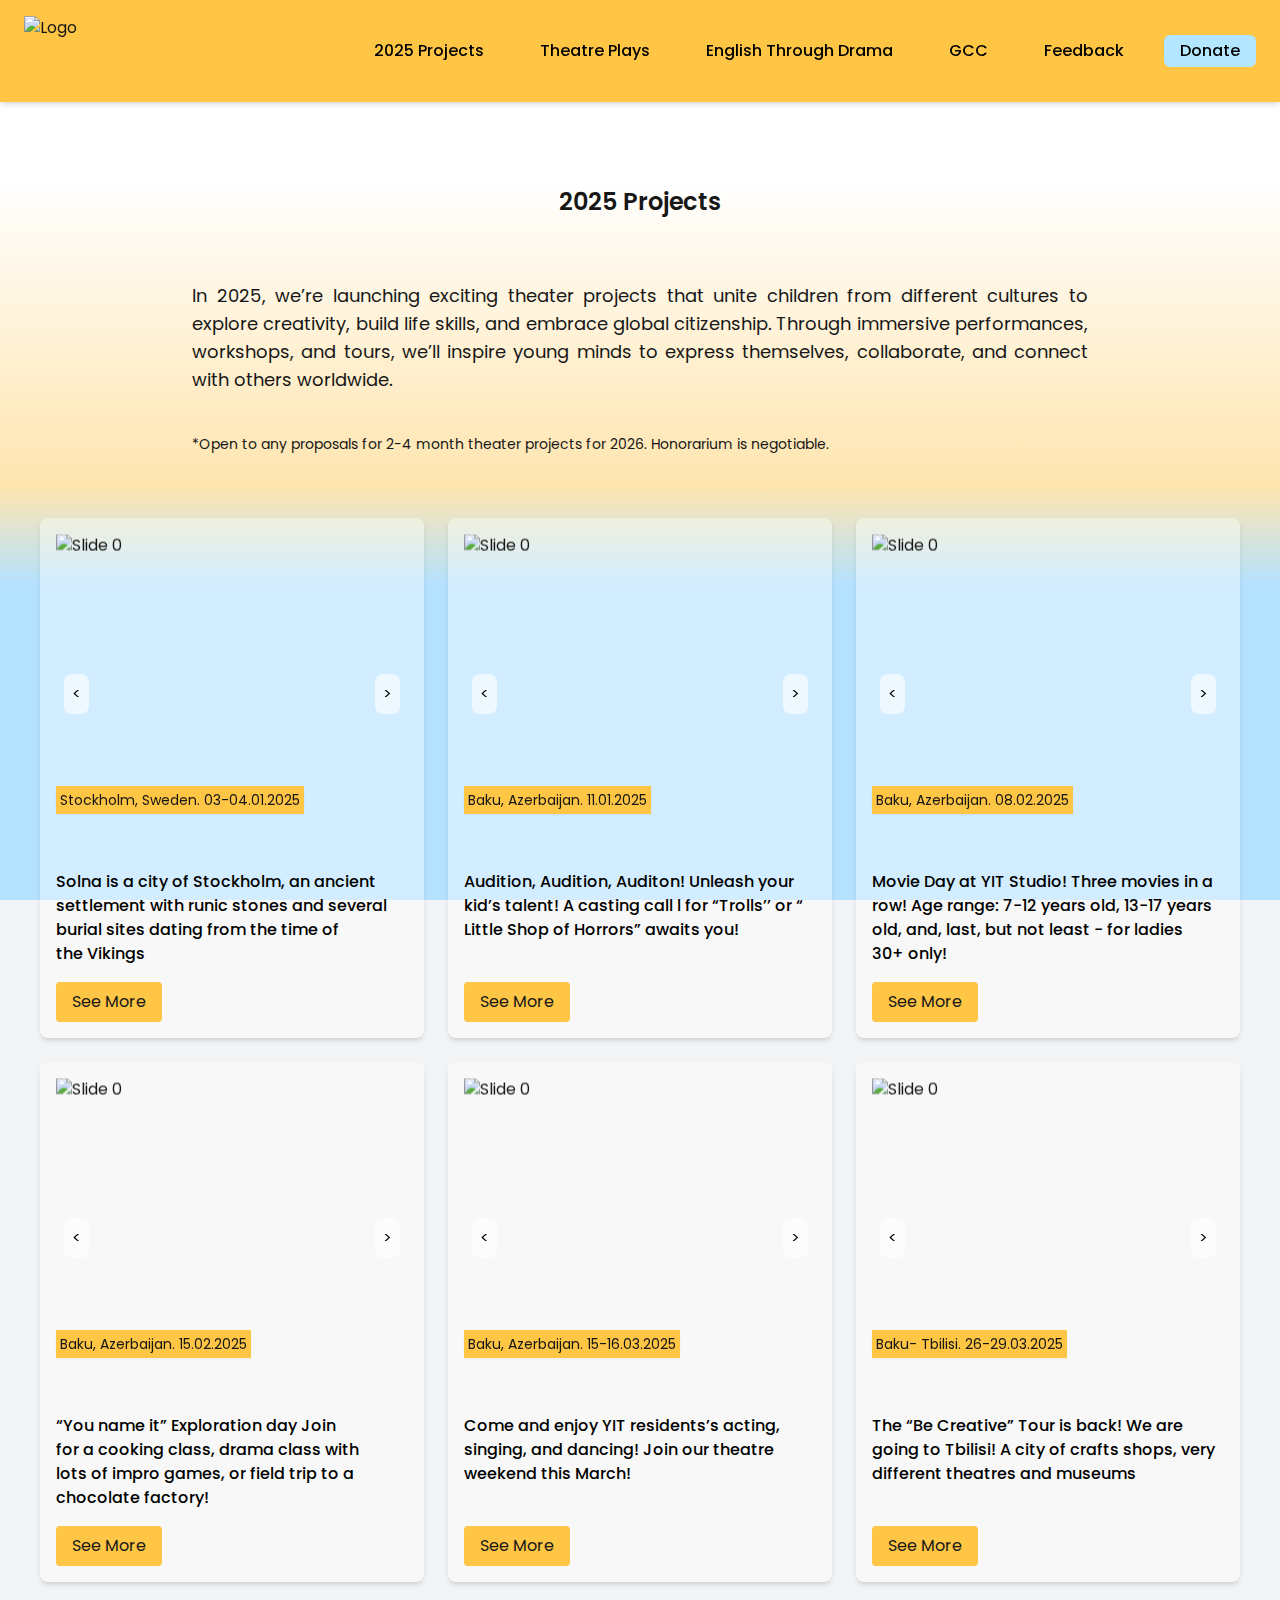
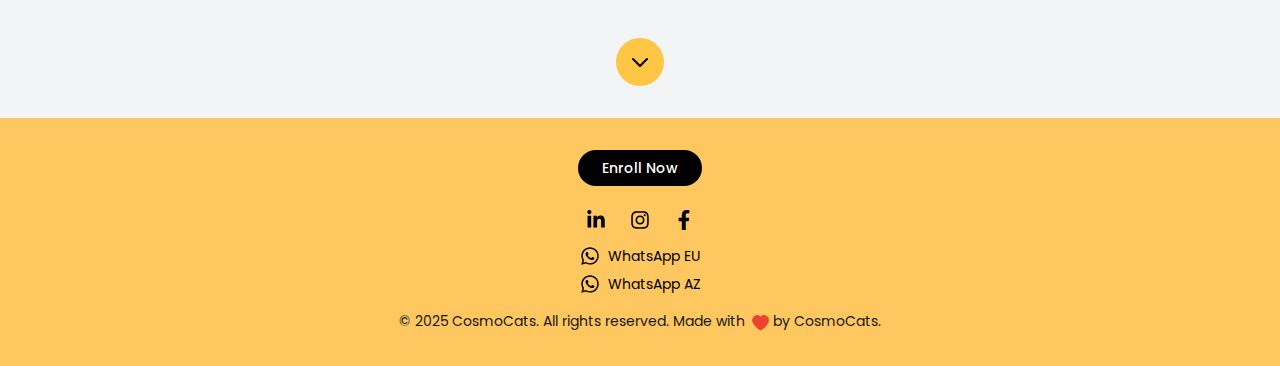
==== commit 2fc03758: "rename chunks to js folder" ====
--- a/2025projects.html
+++ b/2025projects.html
@@ -4,29 +4,29 @@
 <head>
     <meta charSet="utf-8" />
     <meta name="viewport" content="width=device-width, initial-scale=1" />
-    <link rel="preload" href="./assets/css/media/0484562807a97172-s.p.woff2" as="font" type="font/woff2" />
-    <link rel="preload" href="./assets/css/media/4c285fdca692ea22-s.p.woff2" as="font" type="font/woff2" />
-    <link rel="preload" href="./assets/css/media/8888a3826f4a3af4-s.p.woff2" as="font" type="font/woff2" />
-    <link rel="preload" href="./assets/css/media/b957ea75a84b6ea7-s.p.woff2" as="font" type="font/woff2" />
-    <link rel="preload" href="./assets/css/media/eafabf029ad39a43-s.p.woff2" as="font" type="font/woff2" />
+    <link rel="preload" href="./assets/media/0484562807a97172-s.p.woff2" as="font" type="font/woff2" />
+    <link rel="preload" href="./assets/media/4c285fdca692ea22-s.p.woff2" as="font" type="font/woff2" />
+    <link rel="preload" href="./assets/media/8888a3826f4a3af4-s.p.woff2" as="font" type="font/woff2" />
+    <link rel="preload" href="./assets/media/b957ea75a84b6ea7-s.p.woff2" as="font" type="font/woff2" />
+    <link rel="preload" href="./assets/media/eafabf029ad39a43-s.p.woff2" as="font" type="font/woff2" />
     <link rel="stylesheet" href="./assets/css/96e810cb91acc031.css" data-precedence="next" />
     <link rel="stylesheet" href="./assets/css/15cbae759d1218d5.css" data-precedence="next" />
-    <link rel="preload" as="script" fetchPriority="low" href="./assets/css/chunks/webpack-bcd64728a9638242.js" />
-    <script src="./assets/css/chunks/4bd1b696-b085869443a89ac3.js" async=""></script>
-    <script src="./assets/css/chunks/517-2fb33ef85400712d.js" async=""></script>
-    <script src="./assets/css/chunks/main-app-cdc49106085b3106.js" async=""></script>
-    <script src="./assets/css/chunks/565-92460efc42a4513a.js" async=""></script>
-    <script src="./assets/css/chunks/136-fe3a669a6433de94.js" async=""></script>
-    <script src="./assets/css/chunks/app/layout-85d43200e3e321af.js" async=""></script>
-    <script src="./assets/css/chunks/726-43cdf399d4e06bf6.js" async=""></script>
-    <script src="./assets/css/chunks/app/page-112acd2e24afd724.js" async=""></script>
-    <script src="./assets/css/chunks/app/2025projects/page-d8da98aa5f71fb58.js" async=""></script>
+    <link rel="preload" as="script" fetchPriority="low" href="./assets/js/webpack-bcd64728a9638242.js" />
+    <script src="./assets/js/4bd1b696-b085869443a89ac3.js" async=""></script>
+    <script src="./assets/js/517-2fb33ef85400712d.js" async=""></script>
+    <script src="./assets/js/main-app-cdc49106085b3106.js" async=""></script>
+    <script src="./assets/js/565-92460efc42a4513a.js" async=""></script>
+    <script src="./assets/js/136-fe3a669a6433de94.js" async=""></script>
+    <script src="./assets/js/app/layout-85d43200e3e321af.js" async=""></script>
+    <script src="./assets/js/726-43cdf399d4e06bf6.js" async=""></script>
+    <script src="./assets/js/app/page-112acd2e24afd724.js" async=""></script>
+    <script src="./assets/js/app/2025projects/page-d8da98aa5f71fb58.js" async=""></script>
     <meta name="next-size-adjust" content="" />
     <title>Youth Inclusive Theatre</title>
     <meta name="description"
         content="Theatre fosters empathy, confidence, and self-esteem in children by exposing them to diverse perspectives and encouraging self-expression. It helps build public speaking skills, conquer stage fright, and unlock their creative potential in a supportive environment." />
     <link rel="icon" href="favicon.ico.png" type="image/x-icon" sizes="16x16" />
-    <script src="./assets/css/chunks/polyfills-42372ed130431b0a.js" noModule=""></script>
+    <script src="./assets/js/polyfills-42372ed130431b0a.js" noModule=""></script>
 </head>
 
 <body class="__variable_559008 antialiased bg-gray-100 flex flex-col min-h-screen">
@@ -248,9 +248,9 @@
             </div>
         </div>
     </footer>
-    <script src="./assets/css/chunks/webpack-bcd64728a9638242.js" async=""></script>
+    <script src="./assets/js/webpack-bcd64728a9638242.js" async=""></script>
     <script>(self.__next_f = self.__next_f || []).push([0])</script>
-    <script>self.__next_f.push([1, "1:\"$Sreact.fragment\"\n2:I[8992,[\"565\",\"static/chunks/565-92460efc42a4513a.js\",\"136\",\"static/chunks/136-fe3a669a6433de94.js\",\"177\",\"static/chunks/app/layout-85d43200e3e321af.js\"],\"default\"]\n3:I[6614,[\"565\",\"static/chunks/565-92460efc42a4513a.js\",\"136\",\"static/chunks/136-fe3a669a6433de94.js\",\"177\",\"static/chunks/app/layout-85d43200e3e321af.js\"],\"default\"]\n4:I[5244,[],\"\"]\n5:I[3866,[],\"\"]\n6:I[7970,[\"565\",\"static/chunks/565-92460efc42a4513a.js\",\"136\",\"static/chunks/136-fe3a669a6433de94.js\",\"726\",\"static/chunks/726-43cdf399d4e06bf6.js\",\"974\",\"static/chunks/app/page-112acd2e24afd724.js\"],\"Image\"]\n7:I[7033,[],\"ClientPageRoot\"]\n8:I[1294,[\"565\",\"static/chunks/565-92460efc42a4513a.js\",\"136\",\"static/chunks/136-fe3a669a6433de94.js\",\"726\",\"static/chunks/726-43cdf399d4e06bf6.js\",\"442\",\"static/chunks/app/2025projects/page-d8da98aa5f71fb58.js\"],\"default\"]\nb:I[6213,[],\"OutletBoundary\"]\nd:I[6213,[],\"MetadataBoundary\"]\nf:I[6213,[],\"ViewportBoundary\"]\n11:I[4835,[],\"\"]\n:HL[\"./assets/css/media/0484562807a97172-s.p.woff2\",\"font\",{\"crossOrigin\":\"\",\"type\":\"font/woff2\"}]\n:HL[\"./assets/css/media/4c285fdca692ea22-s.p.woff2\",\"font\",{\"crossOrigin\":\"\",\"type\":\"font/woff2\"}]\n:HL[\"./assets/css/media/8888a3826f4a3af4-s.p.woff2\",\"font\",{\"crossOrigin\":\"\",\"type\":\"font/woff2\"}]\n:HL[\"./assets/css/media/b957ea75a84b6ea7-s.p.woff2\",\"font\",{\"crossOrigin\":\"\",\"type\":\"font/woff2\"}]\n:HL[\"./assets/css/media/eafabf029ad39a43-s.p.woff2\",\"font\",{\"crossOrigin\":\"\",\"type\":\"font/woff2\"}]\n:HL[\"./assets/css/96e810cb91acc031.css\",\"style\"]\n:HL[\"./assets/css/15cbae759d1218d5.css\",\"style\"]\n"])</script>
+    <script>self.__next_f.push([1, "1:\"$Sreact.fragment\"\n2:I[8992,[\"565\",\"static/chunks/565-92460efc42a4513a.js\",\"136\",\"static/chunks/136-fe3a669a6433de94.js\",\"177\",\"static/chunks/app/layout-85d43200e3e321af.js\"],\"default\"]\n3:I[6614,[\"565\",\"static/chunks/565-92460efc42a4513a.js\",\"136\",\"static/chunks/136-fe3a669a6433de94.js\",\"177\",\"static/chunks/app/layout-85d43200e3e321af.js\"],\"default\"]\n4:I[5244,[],\"\"]\n5:I[3866,[],\"\"]\n6:I[7970,[\"565\",\"static/chunks/565-92460efc42a4513a.js\",\"136\",\"static/chunks/136-fe3a669a6433de94.js\",\"726\",\"static/chunks/726-43cdf399d4e06bf6.js\",\"974\",\"static/chunks/app/page-112acd2e24afd724.js\"],\"Image\"]\n7:I[7033,[],\"ClientPageRoot\"]\n8:I[1294,[\"565\",\"static/chunks/565-92460efc42a4513a.js\",\"136\",\"static/chunks/136-fe3a669a6433de94.js\",\"726\",\"static/chunks/726-43cdf399d4e06bf6.js\",\"442\",\"static/chunks/app/2025projects/page-d8da98aa5f71fb58.js\"],\"default\"]\nb:I[6213,[],\"OutletBoundary\"]\nd:I[6213,[],\"MetadataBoundary\"]\nf:I[6213,[],\"ViewportBoundary\"]\n11:I[4835,[],\"\"]\n:HL[\"./assets/media/0484562807a97172-s.p.woff2\",\"font\",{\"crossOrigin\":\"\",\"type\":\"font/woff2\"}]\n:HL[\"./assets/media/4c285fdca692ea22-s.p.woff2\",\"font\",{\"crossOrigin\":\"\",\"type\":\"font/woff2\"}]\n:HL[\"./assets/media/8888a3826f4a3af4-s.p.woff2\",\"font\",{\"crossOrigin\":\"\",\"type\":\"font/woff2\"}]\n:HL[\"./assets/media/b957ea75a84b6ea7-s.p.woff2\",\"font\",{\"crossOrigin\":\"\",\"type\":\"font/woff2\"}]\n:HL[\"./assets/media/eafabf029ad39a43-s.p.woff2\",\"font\",{\"crossOrigin\":\"\",\"type\":\"font/woff2\"}]\n:HL[\"./assets/css/96e810cb91acc031.css\",\"style\"]\n:HL[\"./assets/css/15cbae759d1218d5.css\",\"style\"]\n"])</script>
     <script>self.__next_f.push([1, "0:{\"P\":null,\"b\":\"T6OpyDw7B-n0y7Tf5X2ZM\",\"p\":\"\",\"c\":[\"\",\"2025projects\"],\"i\":false,\"f\":[[[\"\",{\"children\":[\"2025projects\",{\"children\":[\"__PAGE__\",{}]}]},\"$undefined\",\"$undefined\",true],[\"\",[\"$\",\"$1\",\"c\",{\"children\":[[[\"$\",\"link\",\"0\",{\"rel\":\"stylesheet\",\"href\":\"./assets/css/96e810cb91acc031.css\",\"precedence\":\"next\",\"crossOrigin\":\"$undefined\",\"nonce\":\"$undefined\"}]],[\"$\",\"html\",null,{\"lang\":\"en\",\"children\":[\"$\",\"body\",null,{\"className\":\"__variable_559008 antialiased bg-gray-100 flex flex-col min-h-screen\",\"children\":[[\"$\",\"$L2\",null,{}],[\"$\",\"main\",null,{\"className\":\"flex-grow mt-[3.6rem]\",\"children\":[\"$\",\"$L3\",null,{\"children\":[\"$\",\"$L4\",null,{\"parallelRouterKey\":\"children\",\"segmentPath\":[\"children\"],\"error\":\"$undefined\",\"errorStyles\":\"$undefined\",\"errorScripts\":\"$undefined\",\"template\":[\"$\",\"$L5\",null,{}],\"templateStyles\":\"$undefined\",\"templateScripts\":\"$undefined\",\"notFound\":[[],[[\"$\",\"title\",null,{\"children\":\"404: This page could not be found.\"}],[\"$\",\"div\",null,{\"style\":{\"fontFamily\":\"system-ui,\\\"Segoe UI\\\",Roboto,Helvetica,Arial,sans-serif,\\\"Apple Color Emoji\\\",\\\"Segoe UI Emoji\\\"\",\"height\":\"100vh\",\"textAlign\":\"center\",\"display\":\"flex\",\"flexDirection\":\"column\",\"alignItems\":\"center\",\"justifyContent\":\"center\"},\"children\":[\"$\",\"div\",null,{\"children\":[[\"$\",\"style\",null,{\"dangerouslySetInnerHTML\":{\"__html\":\"body{color:#000;background:#fff;margin:0}.next-error-h1{border-right:1px solid rgba(0,0,0,.3)}@media (prefers-color-scheme:dark){body{color:#fff;background:#000}.next-error-h1{border-right:1px solid rgba(255,255,255,.3)}}\"}}],[\"$\",\"h1\",null,{\"className\":\"next-error-h1\",\"style\":{\"display\":\"inline-block\",\"margin\":\"0 20px 0 0\",\"padding\":\"0 23px 0 0\",\"fontSize\":24,\"fontWeight\":500,\"verticalAlign\":\"top\",\"lineHeight\":\"49px\"},\"children\":404}],[\"$\",\"div\",null,{\"style\":{\"display\":\"inline-block\"},\"children\":[\"$\",\"h2\",null,{\"style\":{\"fontSize\":14,\"fontWeight\":400,\"lineHeight\":\"49px\",\"margin\":0},\"children\":\"This page could not be found.\"}]}]]}]}]]],\"forbidden\":\"$undefined\",\"unauthorized\":\"$undefined\"}]}]}],[\"$\",\"footer\",null,{\"className\":\"bg-[#FEC760] py-8\",\"children\":[\"$\",\"div\",null,{\"className\":\"flex flex-col items-center justify-center\",\"children\":[[\"$\",\"a\",null,{\"href\":\"https://docs.google.com/forms/d/e/1FAIpQLSfSBrcTpuzVqCT7AK45ujDqB1rZRci0XuTR7kHhgsjXZOo54g/viewform\",\"target\":\"_blank\",\"rel\":\"noopener noreferrer\",\"className\":\"mb-6 px-6 py-2 bg-black text-white text-sm font-medium rounded-full hover:bg-gray-800 transition duration-300\",\"children\":\"Enroll Now\"}],[\"$\",\"div\",null,{\"className\":\"flex flex-col items-center space-y-4 mb-4 text-black\",\"children\":[[\"$\",\"div\",null,{\"className\":\"flex space-x-6\",\"children\":[[\"$\",\"a\",null,{\"href\":\"https://www.linkedin.com/in/ilaya-faiq-3172a8149/?trk=opento_sprofile_details\",\"rel\":\"noopener noreferrer\",\"target\":\"_blank\",\"aria-label\":\"LinkedIn\",\"className\":\"hover:text-gray-700 transition duration-300\",\"children\":[\"$\",\"svg\",null,{\"stroke\":\"currentColor\",\"fill\":\"currentColor\",\"strokeWidth\":\"0\",\"viewBox\":\"0 0 448 512\",\"children\":[\"$undefined\",[[\"$\",\"path\",\"0\",{\"d\":\"M100.28 448H7.4V148.9h92.88zM53.79 108.1C24.09 108.1 0 83.5 0 53.8a53.79 53.79 0 0 1 107.58 0c0 29.7-24.1 54.3-53.79 54.3zM447.9 448h-92.68V302.4c0-34.7-.7-79.2-48.29-79.2-48.29 0-55.69 37.7-55.69 76.7V448h-92.78V148.9h89.08v40.8h1.3c12.4-23.5 42.69-48.3 87.88-48.3 94 0 111.28 61.9 111.28 142.3V448z\",\"children\":[]}]]],\"className\":\"$undefined\",\"style\":{\"color\":\"$undefined\"},\"height\":20,\"width\":20,\"xmlns\":\"http://www.w3.org/2000/svg\"}]}],[\"$\",\"a\",null,{\"href\":\"https://www.instagram.com/yitsince2016/\",\"rel\":\"noopener noreferrer\",\"aria-label\":\"Instagram\",\"className\":\"hover:text-gray-700 transition duration-300\",\"target\":\"_blank\",\"children\":[\"$\",\"svg\",null,{\"stroke\":\"currentColor\",\"fill\":\"currentColor\",\"strokeWidth\":\"0\",\"viewBox\":\"0 0 448 512\",\"children\":[\"$undefined\",[[\"$\",\"path\",\"0\",{\"d\":\"M224.1 141c-63.6 0-114.9 51.3-114.9 114.9s51.3 114.9 114.9 114.9S339 319.5 339 255.9 287.7 141 224.1 141zm0 189.6c-41.1 0-74.7-33.5-74.7-74.7s33.5-74.7 74.7-74.7 74.7 33.5 74.7 74.7-33.6 74.7-74.7 74.7zm146.4-194.3c0 14.9-12 26.8-26.8 26.8-14.9 0-26.8-12-26.8-26.8s12-26.8 26.8-26.8 26.8 12 26.8 26.8zm76.1 27.2c-1.7-35.9-9.9-67.7-36.2-93.9-26.2-26.2-58-34.4-93.9-36.2-37-2.1-147.9-2.1-184.9 0-35.8 1.7-67.6 9.9-93.9 36.1s-34.4 58-36.2 93.9c-2.1 37-2.1 147.9 0 184.9 1.7 35.9 9.9 67.7 36.2 93.9s58 34.4 93.9 36.2c37 2.1 147.9 2.1 184.9 0 35.9-1.7 67.7-9.9 93.9-36.2 26.2-26.2 34.4-58 36.2-93.9 2.1-37 2.1-147.8 0-184.8zM398.8 388c-7.8 19.6-22.9 34.7-42.6 42.6-29.5 11.7-99.5 9-132.1 9s-102.7 2.6-132.1-9c-19.6-7.8-34.7-22.9-42.6-42.6-11.7-29.5-9-99.5-9-132.1s-2.6-102.7 9-132.1c7.8-19.6 22.9-34.7 42.6-42.6 29.5-11.7 99.5-9 132.1-9s102.7-2.6 132.1 9c19.6 7.8 34.7 22.9 42.6 42.6 11.7 29.5 9 99.5 9 132.1s2.7 102.7-9 132.1z\",\"children\":[]}]]],\"className\":\"$undefined\",\"style\":{\"color\":\"$undefined\"},\"height\":20,\"width\":20,\"xmlns\":\"http://www.w3.org/2000/svg\"}]}],[\"$\",\"a\",null,{\"href\":\"https://www.facebook.com/EnglishChildrenTheatre2130/\",\"rel\":\"noopener noreferrer\",\"aria-label\":\"Facebook\",\"className\":\"hover:text-gray-700 transition duration-300\",\"target\":\"_blank\",\"children\":[\"$\",\"svg\",null,{\"stroke\":\"currentColor\",\"fill\":\"currentColor\",\"strokeWidth\":\"0\",\"viewBox\":\"0 0 320 512\",\"children\":[\"$undefined\",[[\"$\",\"path\",\"0\",{\"d\":\"M279.14 288l14.22-92.66h-88.91v-60.13c0-25.35 12.42-50.06 52.24-50.06h40.42V6.26S260.43 0 225.36 0c-73.22 0-121.08 44.38-121.08 124.72v70.62H22.89V288h81.39v224h100.17V288z\",\"children\":[]}]]],\"className\":\"$undefined\",\"style\":{\"color\":\"$undefined\"},\"height\":20,\"width\":20,\"xmlns\":\"http://www.w3.org/2000/svg\"}]}]]}],[\"$\",\"div\",null,{\"className\":\"flex flex-col space-y-2\",\"children\":[[\"$\",\"a\",null,{\"href\":\"https://wa.me/37124857296\",\"rel\":\"noopener noreferrer\",\"aria-label\":\"WhatsApp Europe\",\"className\":\"hover:text-gray-700 transition duration-300\",\"target\":\"_blank\",\"children\":[\"$\",\"div\",null,{\"className\":\"flex items-center space-x-2\",\"children\":[[\"$\",\"svg\",null,{\"stroke\":\"currentColor\",\"fill\":\"currentColor\",\"strokeWidth\":\"0\",\"viewBox\":\"0 0 448 512\",\"children\":[\"$undefined\",[[\"$\",\"path\",\"0\",{\"d\":\"M380.9 97.1C339 55.1 283.2 32 223.9 32c-122.4 0-222 99.6-222 222 0 39.1 10.2 77.3 29.6 111L0 480l117.7-30.9c32.4 17.7 68.9 27 106.1 27h.1c122.3 0 224.1-99.6 224.1-222 0-59.3-25.2-115-67.1-157zm-157 341.6c-33.2 0-65.7-8.9-94-25.7l-6.7-4-69.8 18.3L72 359.2l-4.4-7c-18.5-29.4-28.2-63.3-28.2-98.2 0-101.7 82.8-184.5 184.6-184.5 49.3 0 95.6 19.2 130.4 54.1 34.8 34.9 56.2 81.2 56.1 130.5 0 101.8-84.9 184.6-186.6 184.6zm101.2-138.2c-5.5-2.8-32.8-16.2-37.9-18-5.1-1.9-8.8-2.8-12.5 2.8-3.7 5.6-14.3 18-17.6 21.8-3.2 3.7-6.5 4.2-12 1.4-32.6-16.3-54-29.1-75.5-66-5.7-9.8 5.7-9.1 16.3-30.3 1.8-3.7.9-6.9-.5-9.7-1.4-2.8-12.5-30.1-17.1-41.2-4.5-10.8-9.1-9.3-12.5-9.5-3.2-.2-6.9-.2-10.6-.2-3.7 0-9.7 1.4-14.8 6.9-5.1 5.6-19.4 19-19.4 46.3 0 27.3 19.9 53.7 22.6 57.4 2.8 3.7 39.1 59.7 94.8 83.8 35.2 15.2 49 16.5 66.6 13.9 10.7-1.6 32.8-13.4 37.4-26.4 4.6-13 4.6-24.1 3.2-26.4-1.3-2.5-5-3.9-10.5-6.6z\",\"children\":[]}]]],\"className\":\"$undefined\",\"style\":{\"color\":\"$undefined\"},\"height\":20,\"width\":20,\"xmlns\":\"http://www.w3.org/2000/svg\"}],[\"$\",\"span\",null,{\"className\":\"text-sm\",\"children\":\"WhatsApp EU\"}]]}]}],[\"$\",\"a\",null,{\"href\":\"https://wa.me/994504608078\",\"rel\":\"noopener noreferrer\",\"aria-label\":\"WhatsApp Azerbaijan\",\"className\":\"hover:text-gray-700 transition duration-300\",\"target\":\"_blank\",\"children\":[\"$\",\"div\",null,{\"className\":\"flex items-center space-x-2\",\"children\":[[\"$\",\"svg\",null,{\"stroke\":\"currentColor\",\"fill\":\"currentColor\",\"strokeWidth\":\"0\",\"viewBox\":\"0 0 448 512\",\"children\":[\"$undefined\",[[\"$\",\"path\",\"0\",{\"d\":\"M380.9 97.1C339 55.1 283.2 32 223.9 32c-122.4 0-222 99.6-222 222 0 39.1 10.2 77.3 29.6 111L0 480l117.7-30.9c32.4 17.7 68.9 27 106.1 27h.1c122.3 0 224.1-99.6 224.1-222 0-59.3-25.2-115-67.1-157zm-157 341.6c-33.2 0-65.7-8.9-94-25.7l-6.7-4-69.8 18.3L72 359.2l-4.4-7c-18.5-29.4-28.2-63.3-28.2-98.2 0-101.7 82.8-184.5 184.6-184.5 49.3 0 95.6 19.2 130.4 54.1 34.8 34.9 56.2 81.2 56.1 130.5 0 101.8-84.9 184.6-186.6 184.6zm101.2-138.2c-5.5-2.8-32.8-16.2-37.9-18-5.1-1.9-8.8-2.8-12.5 2.8-3.7 5.6-14.3 18-17.6 21.8-3.2 3.7-6.5 4.2-12 1.4-32.6-16.3-54-29.1-75.5-66-5.7-9.8 5.7-9.1 16.3-30.3 1.8-3.7.9-6.9-.5-9.7-1.4-2.8-12.5-30.1-17.1-41.2-4.5-10.8-9.1-9.3-12.5-9.5-3.2-.2-6.9-.2-10.6-.2-3.7 0-9.7 1.4-14.8 6.9-5.1 5.6-19.4 19-19.4 46.3 0 27.3 19.9 53.7 22.6 57.4 2.8 3.7 39.1 59.7 94.8 83.8 35.2 15.2 49 16.5 66.6 13.9 10.7-1.6 32.8-13.4 37.4-26.4 4.6-13 4.6-24.1 3.2-26.4-1.3-2.5-5-3.9-10.5-6.6z\",\"children\":[]}]]],\"className\":\"$undefined\",\"style\":{\"color\":\"$undefined\"},\"height\":20,\"width\":20,\"xmlns\":\"http://www.w3.org/2000/svg\"}],[\"$\",\"span\",null,{\"className\":\"text-sm\",\"children\":\"WhatsApp AZ\"}]]}]}]]}]]}],[\"$\",\"div\",null,{\"className\":\"text-center text-sm\",\"children\":[\"$\",\"p\",null,{\"children\":[\"© 2025 CosmoCats. All rights reserved. Made with\",\" \",[\"$\",\"span\",null,{\"className\":\"inline-block align-middle\",\"children\":[\"$\",\"$L6\",null,{\"src\":\"/heart.gif\",\"alt\":\"Heart\",\"className\":\"w-6 h-6 inline-block\",\"width\":24,\"height\":24,\"unoptimized\":true}]}],\"by CosmoCats.\"]}]}]]}]}]]}]}]]}],{\"children\":[\"2025projects\",[\"$\",\"$1\",\"c\",{\"children\":[null,[\"$\",\"$L4\",null,{\"parallelRouterKey\":\"children\",\"segmentPath\":[\"children\",\"2025projects\",\"children\"],\"error\":\"$undefined\",\"errorStyles\":\"$undefined\",\"errorScripts\":\"$undefined\",\"template\":[\"$\",\"$L5\",null,{}],\"templateStyles\":\"$undefined\",\"templateScripts\":\"$undefined\",\"notFound\":\"$undefined\",\"forbidden\":\"$undefined\",\"unauthorized\":\"$undefined\"}]]}],{\"children\":[\"__PAGE__\",[\"$\",\"$1\",\"c\",{\"children\":[[\"$\",\"$L7\",null,{\"Component\":\"$8\",\"searchParams\":{},\"params\":{},\"promises\":[\"$@9\",\"$@a\"]}],[[\"$\",\"link\",\"0\",{\"rel\":\"stylesheet\",\"href\":\"./assets/css/15cbae759d1218d5.css\",\"precedence\":\"next\",\"crossOrigin\":\"$undefined\",\"nonce\":\"$undefined\"}]],[\"$\",\"$Lb\",null,{\"children\":\"$Lc\"}]]}],{},null,false]},null,false]},null,false],[\"$\",\"$1\",\"h\",{\"children\":[null,[\"$\",\"$1\",\"nD6a44v1kMCA57dZ5miTA\",{\"children\":[[\"$\",\"$Ld\",null,{\"children\":\"$Le\"}],[\"$\",\"$Lf\",null,{\"children\":\"$L10\"}],[\"$\",\"meta\",null,{\"name\":\"next-size-adjust\",\"content\":\"\"}]]}]]}],false]],\"m\":\"$undefined\",\"G\":[\"$11\",\"$undefined\"],\"s\":false,\"S\":true}\n"])</script>
     <script>self.__next_f.push([1, "9:{}\na:{}\n"])</script>
     <script>self.__next_f.push([1, "10:[[\"$\",\"meta\",\"0\",{\"name\":\"viewport\",\"content\":\"width=device-width, initial-scale=1\"}]]\ne:[[\"$\",\"meta\",\"0\",{\"charSet\":\"utf-8\"}],[\"$\",\"title\",\"1\",{\"children\":\"Youth Inclusive Theatre\"}],[\"$\",\"meta\",\"2\",{\"name\":\"description\",\"content\":\"Theatre fosters empathy, confidence, and self-esteem in children by exposing them to diverse perspectives and encouraging self-expression. It helps build public speaking skills, conquer stage fright, and unlock their creative potential in a supportive environment.\"}],[\"$\",\"link\",\"3\",{\"rel\":\"icon\",\"href\":\"/favicon.ico\",\"type\":\"image/x-icon\",\"sizes\":\"16x16\"}]]\n"])</script>
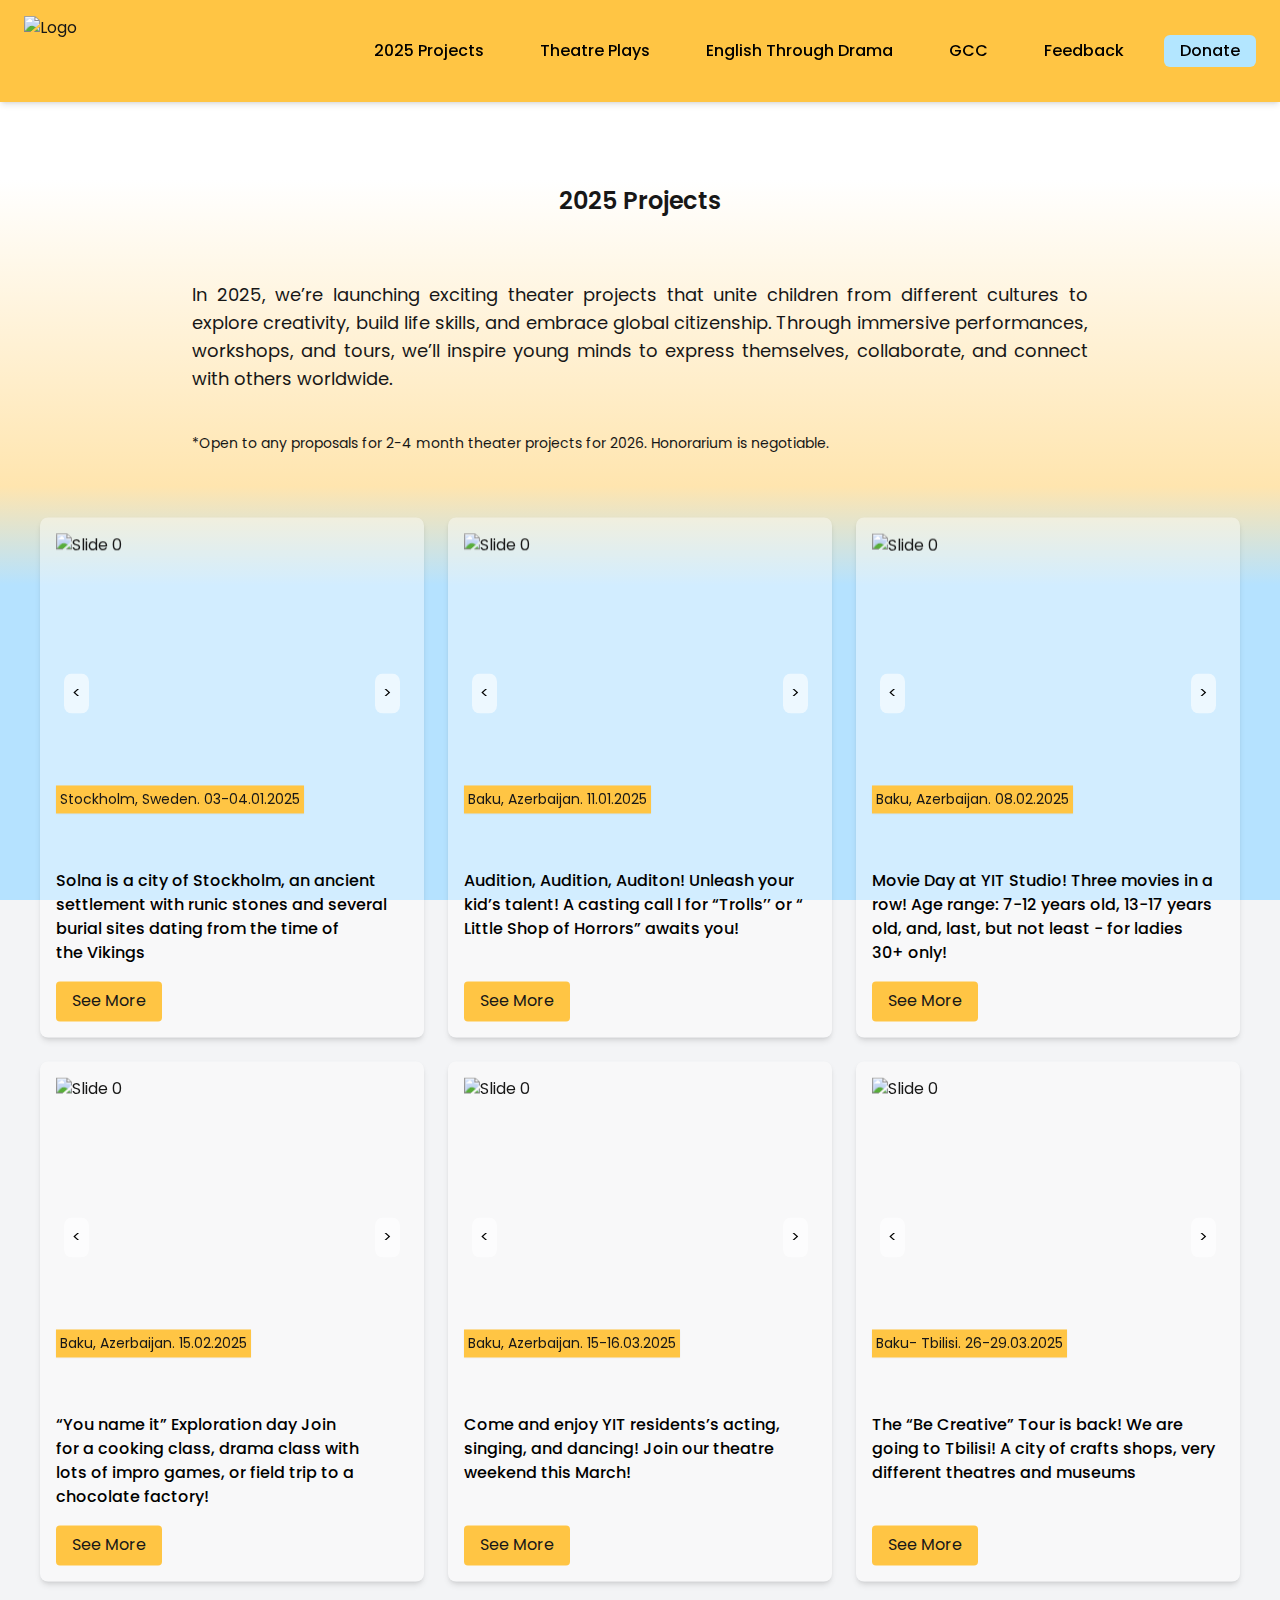
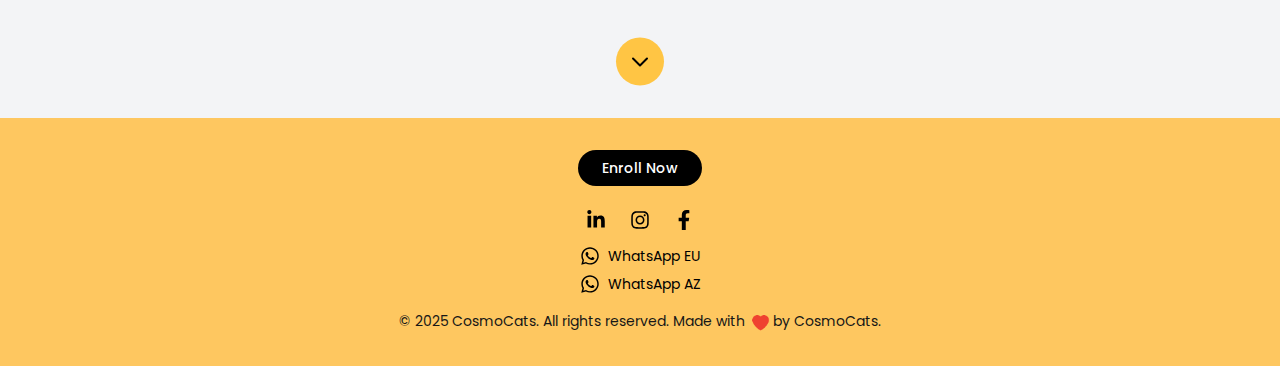
==== commit b78b54cf: "correct reference to js files" ====
--- a/2025projects.html
+++ b/2025projects.html
@@ -250,7 +250,7 @@
     </footer>
     <script src="./assets/js/webpack-bcd64728a9638242.js" async=""></script>
     <script>(self.__next_f = self.__next_f || []).push([0])</script>
-    <script>self.__next_f.push([1, "1:\"$Sreact.fragment\"\n2:I[8992,[\"565\",\"static/chunks/565-92460efc42a4513a.js\",\"136\",\"static/chunks/136-fe3a669a6433de94.js\",\"177\",\"static/chunks/app/layout-85d43200e3e321af.js\"],\"default\"]\n3:I[6614,[\"565\",\"static/chunks/565-92460efc42a4513a.js\",\"136\",\"static/chunks/136-fe3a669a6433de94.js\",\"177\",\"static/chunks/app/layout-85d43200e3e321af.js\"],\"default\"]\n4:I[5244,[],\"\"]\n5:I[3866,[],\"\"]\n6:I[7970,[\"565\",\"static/chunks/565-92460efc42a4513a.js\",\"136\",\"static/chunks/136-fe3a669a6433de94.js\",\"726\",\"static/chunks/726-43cdf399d4e06bf6.js\",\"974\",\"static/chunks/app/page-112acd2e24afd724.js\"],\"Image\"]\n7:I[7033,[],\"ClientPageRoot\"]\n8:I[1294,[\"565\",\"static/chunks/565-92460efc42a4513a.js\",\"136\",\"static/chunks/136-fe3a669a6433de94.js\",\"726\",\"static/chunks/726-43cdf399d4e06bf6.js\",\"442\",\"static/chunks/app/2025projects/page-d8da98aa5f71fb58.js\"],\"default\"]\nb:I[6213,[],\"OutletBoundary\"]\nd:I[6213,[],\"MetadataBoundary\"]\nf:I[6213,[],\"ViewportBoundary\"]\n11:I[4835,[],\"\"]\n:HL[\"./assets/media/0484562807a97172-s.p.woff2\",\"font\",{\"crossOrigin\":\"\",\"type\":\"font/woff2\"}]\n:HL[\"./assets/media/4c285fdca692ea22-s.p.woff2\",\"font\",{\"crossOrigin\":\"\",\"type\":\"font/woff2\"}]\n:HL[\"./assets/media/8888a3826f4a3af4-s.p.woff2\",\"font\",{\"crossOrigin\":\"\",\"type\":\"font/woff2\"}]\n:HL[\"./assets/media/b957ea75a84b6ea7-s.p.woff2\",\"font\",{\"crossOrigin\":\"\",\"type\":\"font/woff2\"}]\n:HL[\"./assets/media/eafabf029ad39a43-s.p.woff2\",\"font\",{\"crossOrigin\":\"\",\"type\":\"font/woff2\"}]\n:HL[\"./assets/css/96e810cb91acc031.css\",\"style\"]\n:HL[\"./assets/css/15cbae759d1218d5.css\",\"style\"]\n"])</script>
+    <script>self.__next_f.push([1, "1:\"$Sreact.fragment\"\n2:I[8992,[\"565\",\"js/565-92460efc42a4513a.js\",\"136\",\"js/136-fe3a669a6433de94.js\",\"177\",\"js/app/layout-85d43200e3e321af.js\"],\"default\"]\n3:I[6614,[\"565\",\"js/565-92460efc42a4513a.js\",\"136\",\"js/136-fe3a669a6433de94.js\",\"177\",\"js/app/layout-85d43200e3e321af.js\"],\"default\"]\n4:I[5244,[],\"\"]\n5:I[3866,[],\"\"]\n6:I[7970,[\"565\",\"js/565-92460efc42a4513a.js\",\"136\",\"js/136-fe3a669a6433de94.js\",\"726\",\"js/726-43cdf399d4e06bf6.js\",\"974\",\"js/app/page-112acd2e24afd724.js\"],\"Image\"]\n7:I[7033,[],\"ClientPageRoot\"]\n8:I[1294,[\"565\",\"js/565-92460efc42a4513a.js\",\"136\",\"js/136-fe3a669a6433de94.js\",\"726\",\"js/726-43cdf399d4e06bf6.js\",\"442\",\"js/app/2025projects/page-d8da98aa5f71fb58.js\"],\"default\"]\nb:I[6213,[],\"OutletBoundary\"]\nd:I[6213,[],\"MetadataBoundary\"]\nf:I[6213,[],\"ViewportBoundary\"]\n11:I[4835,[],\"\"]\n:HL[\"./assets/media/0484562807a97172-s.p.woff2\",\"font\",{\"crossOrigin\":\"\",\"type\":\"font/woff2\"}]\n:HL[\"./assets/media/4c285fdca692ea22-s.p.woff2\",\"font\",{\"crossOrigin\":\"\",\"type\":\"font/woff2\"}]\n:HL[\"./assets/media/8888a3826f4a3af4-s.p.woff2\",\"font\",{\"crossOrigin\":\"\",\"type\":\"font/woff2\"}]\n:HL[\"./assets/media/b957ea75a84b6ea7-s.p.woff2\",\"font\",{\"crossOrigin\":\"\",\"type\":\"font/woff2\"}]\n:HL[\"./assets/media/eafabf029ad39a43-s.p.woff2\",\"font\",{\"crossOrigin\":\"\",\"type\":\"font/woff2\"}]\n:HL[\"./assets/css/96e810cb91acc031.css\",\"style\"]\n:HL[\"./assets/css/15cbae759d1218d5.css\",\"style\"]\n"])</script>
     <script>self.__next_f.push([1, "0:{\"P\":null,\"b\":\"T6OpyDw7B-n0y7Tf5X2ZM\",\"p\":\"\",\"c\":[\"\",\"2025projects\"],\"i\":false,\"f\":[[[\"\",{\"children\":[\"2025projects\",{\"children\":[\"__PAGE__\",{}]}]},\"$undefined\",\"$undefined\",true],[\"\",[\"$\",\"$1\",\"c\",{\"children\":[[[\"$\",\"link\",\"0\",{\"rel\":\"stylesheet\",\"href\":\"./assets/css/96e810cb91acc031.css\",\"precedence\":\"next\",\"crossOrigin\":\"$undefined\",\"nonce\":\"$undefined\"}]],[\"$\",\"html\",null,{\"lang\":\"en\",\"children\":[\"$\",\"body\",null,{\"className\":\"__variable_559008 antialiased bg-gray-100 flex flex-col min-h-screen\",\"children\":[[\"$\",\"$L2\",null,{}],[\"$\",\"main\",null,{\"className\":\"flex-grow mt-[3.6rem]\",\"children\":[\"$\",\"$L3\",null,{\"children\":[\"$\",\"$L4\",null,{\"parallelRouterKey\":\"children\",\"segmentPath\":[\"children\"],\"error\":\"$undefined\",\"errorStyles\":\"$undefined\",\"errorScripts\":\"$undefined\",\"template\":[\"$\",\"$L5\",null,{}],\"templateStyles\":\"$undefined\",\"templateScripts\":\"$undefined\",\"notFound\":[[],[[\"$\",\"title\",null,{\"children\":\"404: This page could not be found.\"}],[\"$\",\"div\",null,{\"style\":{\"fontFamily\":\"system-ui,\\\"Segoe UI\\\",Roboto,Helvetica,Arial,sans-serif,\\\"Apple Color Emoji\\\",\\\"Segoe UI Emoji\\\"\",\"height\":\"100vh\",\"textAlign\":\"center\",\"display\":\"flex\",\"flexDirection\":\"column\",\"alignItems\":\"center\",\"justifyContent\":\"center\"},\"children\":[\"$\",\"div\",null,{\"children\":[[\"$\",\"style\",null,{\"dangerouslySetInnerHTML\":{\"__html\":\"body{color:#000;background:#fff;margin:0}.next-error-h1{border-right:1px solid rgba(0,0,0,.3)}@media (prefers-color-scheme:dark){body{color:#fff;background:#000}.next-error-h1{border-right:1px solid rgba(255,255,255,.3)}}\"}}],[\"$\",\"h1\",null,{\"className\":\"next-error-h1\",\"style\":{\"display\":\"inline-block\",\"margin\":\"0 20px 0 0\",\"padding\":\"0 23px 0 0\",\"fontSize\":24,\"fontWeight\":500,\"verticalAlign\":\"top\",\"lineHeight\":\"49px\"},\"children\":404}],[\"$\",\"div\",null,{\"style\":{\"display\":\"inline-block\"},\"children\":[\"$\",\"h2\",null,{\"style\":{\"fontSize\":14,\"fontWeight\":400,\"lineHeight\":\"49px\",\"margin\":0},\"children\":\"This page could not be found.\"}]}]]}]}]]],\"forbidden\":\"$undefined\",\"unauthorized\":\"$undefined\"}]}]}],[\"$\",\"footer\",null,{\"className\":\"bg-[#FEC760] py-8\",\"children\":[\"$\",\"div\",null,{\"className\":\"flex flex-col items-center justify-center\",\"children\":[[\"$\",\"a\",null,{\"href\":\"https://docs.google.com/forms/d/e/1FAIpQLSfSBrcTpuzVqCT7AK45ujDqB1rZRci0XuTR7kHhgsjXZOo54g/viewform\",\"target\":\"_blank\",\"rel\":\"noopener noreferrer\",\"className\":\"mb-6 px-6 py-2 bg-black text-white text-sm font-medium rounded-full hover:bg-gray-800 transition duration-300\",\"children\":\"Enroll Now\"}],[\"$\",\"div\",null,{\"className\":\"flex flex-col items-center space-y-4 mb-4 text-black\",\"children\":[[\"$\",\"div\",null,{\"className\":\"flex space-x-6\",\"children\":[[\"$\",\"a\",null,{\"href\":\"https://www.linkedin.com/in/ilaya-faiq-3172a8149/?trk=opento_sprofile_details\",\"rel\":\"noopener noreferrer\",\"target\":\"_blank\",\"aria-label\":\"LinkedIn\",\"className\":\"hover:text-gray-700 transition duration-300\",\"children\":[\"$\",\"svg\",null,{\"stroke\":\"currentColor\",\"fill\":\"currentColor\",\"strokeWidth\":\"0\",\"viewBox\":\"0 0 448 512\",\"children\":[\"$undefined\",[[\"$\",\"path\",\"0\",{\"d\":\"M100.28 448H7.4V148.9h92.88zM53.79 108.1C24.09 108.1 0 83.5 0 53.8a53.79 53.79 0 0 1 107.58 0c0 29.7-24.1 54.3-53.79 54.3zM447.9 448h-92.68V302.4c0-34.7-.7-79.2-48.29-79.2-48.29 0-55.69 37.7-55.69 76.7V448h-92.78V148.9h89.08v40.8h1.3c12.4-23.5 42.69-48.3 87.88-48.3 94 0 111.28 61.9 111.28 142.3V448z\",\"children\":[]}]]],\"className\":\"$undefined\",\"style\":{\"color\":\"$undefined\"},\"height\":20,\"width\":20,\"xmlns\":\"http://www.w3.org/2000/svg\"}]}],[\"$\",\"a\",null,{\"href\":\"https://www.instagram.com/yitsince2016/\",\"rel\":\"noopener noreferrer\",\"aria-label\":\"Instagram\",\"className\":\"hover:text-gray-700 transition duration-300\",\"target\":\"_blank\",\"children\":[\"$\",\"svg\",null,{\"stroke\":\"currentColor\",\"fill\":\"currentColor\",\"strokeWidth\":\"0\",\"viewBox\":\"0 0 448 512\",\"children\":[\"$undefined\",[[\"$\",\"path\",\"0\",{\"d\":\"M224.1 141c-63.6 0-114.9 51.3-114.9 114.9s51.3 114.9 114.9 114.9S339 319.5 339 255.9 287.7 141 224.1 141zm0 189.6c-41.1 0-74.7-33.5-74.7-74.7s33.5-74.7 74.7-74.7 74.7 33.5 74.7 74.7-33.6 74.7-74.7 74.7zm146.4-194.3c0 14.9-12 26.8-26.8 26.8-14.9 0-26.8-12-26.8-26.8s12-26.8 26.8-26.8 26.8 12 26.8 26.8zm76.1 27.2c-1.7-35.9-9.9-67.7-36.2-93.9-26.2-26.2-58-34.4-93.9-36.2-37-2.1-147.9-2.1-184.9 0-35.8 1.7-67.6 9.9-93.9 36.1s-34.4 58-36.2 93.9c-2.1 37-2.1 147.9 0 184.9 1.7 35.9 9.9 67.7 36.2 93.9s58 34.4 93.9 36.2c37 2.1 147.9 2.1 184.9 0 35.9-1.7 67.7-9.9 93.9-36.2 26.2-26.2 34.4-58 36.2-93.9 2.1-37 2.1-147.8 0-184.8zM398.8 388c-7.8 19.6-22.9 34.7-42.6 42.6-29.5 11.7-99.5 9-132.1 9s-102.7 2.6-132.1-9c-19.6-7.8-34.7-22.9-42.6-42.6-11.7-29.5-9-99.5-9-132.1s-2.6-102.7 9-132.1c7.8-19.6 22.9-34.7 42.6-42.6 29.5-11.7 99.5-9 132.1-9s102.7-2.6 132.1 9c19.6 7.8 34.7 22.9 42.6 42.6 11.7 29.5 9 99.5 9 132.1s2.7 102.7-9 132.1z\",\"children\":[]}]]],\"className\":\"$undefined\",\"style\":{\"color\":\"$undefined\"},\"height\":20,\"width\":20,\"xmlns\":\"http://www.w3.org/2000/svg\"}]}],[\"$\",\"a\",null,{\"href\":\"https://www.facebook.com/EnglishChildrenTheatre2130/\",\"rel\":\"noopener noreferrer\",\"aria-label\":\"Facebook\",\"className\":\"hover:text-gray-700 transition duration-300\",\"target\":\"_blank\",\"children\":[\"$\",\"svg\",null,{\"stroke\":\"currentColor\",\"fill\":\"currentColor\",\"strokeWidth\":\"0\",\"viewBox\":\"0 0 320 512\",\"children\":[\"$undefined\",[[\"$\",\"path\",\"0\",{\"d\":\"M279.14 288l14.22-92.66h-88.91v-60.13c0-25.35 12.42-50.06 52.24-50.06h40.42V6.26S260.43 0 225.36 0c-73.22 0-121.08 44.38-121.08 124.72v70.62H22.89V288h81.39v224h100.17V288z\",\"children\":[]}]]],\"className\":\"$undefined\",\"style\":{\"color\":\"$undefined\"},\"height\":20,\"width\":20,\"xmlns\":\"http://www.w3.org/2000/svg\"}]}]]}],[\"$\",\"div\",null,{\"className\":\"flex flex-col space-y-2\",\"children\":[[\"$\",\"a\",null,{\"href\":\"https://wa.me/37124857296\",\"rel\":\"noopener noreferrer\",\"aria-label\":\"WhatsApp Europe\",\"className\":\"hover:text-gray-700 transition duration-300\",\"target\":\"_blank\",\"children\":[\"$\",\"div\",null,{\"className\":\"flex items-center space-x-2\",\"children\":[[\"$\",\"svg\",null,{\"stroke\":\"currentColor\",\"fill\":\"currentColor\",\"strokeWidth\":\"0\",\"viewBox\":\"0 0 448 512\",\"children\":[\"$undefined\",[[\"$\",\"path\",\"0\",{\"d\":\"M380.9 97.1C339 55.1 283.2 32 223.9 32c-122.4 0-222 99.6-222 222 0 39.1 10.2 77.3 29.6 111L0 480l117.7-30.9c32.4 17.7 68.9 27 106.1 27h.1c122.3 0 224.1-99.6 224.1-222 0-59.3-25.2-115-67.1-157zm-157 341.6c-33.2 0-65.7-8.9-94-25.7l-6.7-4-69.8 18.3L72 359.2l-4.4-7c-18.5-29.4-28.2-63.3-28.2-98.2 0-101.7 82.8-184.5 184.6-184.5 49.3 0 95.6 19.2 130.4 54.1 34.8 34.9 56.2 81.2 56.1 130.5 0 101.8-84.9 184.6-186.6 184.6zm101.2-138.2c-5.5-2.8-32.8-16.2-37.9-18-5.1-1.9-8.8-2.8-12.5 2.8-3.7 5.6-14.3 18-17.6 21.8-3.2 3.7-6.5 4.2-12 1.4-32.6-16.3-54-29.1-75.5-66-5.7-9.8 5.7-9.1 16.3-30.3 1.8-3.7.9-6.9-.5-9.7-1.4-2.8-12.5-30.1-17.1-41.2-4.5-10.8-9.1-9.3-12.5-9.5-3.2-.2-6.9-.2-10.6-.2-3.7 0-9.7 1.4-14.8 6.9-5.1 5.6-19.4 19-19.4 46.3 0 27.3 19.9 53.7 22.6 57.4 2.8 3.7 39.1 59.7 94.8 83.8 35.2 15.2 49 16.5 66.6 13.9 10.7-1.6 32.8-13.4 37.4-26.4 4.6-13 4.6-24.1 3.2-26.4-1.3-2.5-5-3.9-10.5-6.6z\",\"children\":[]}]]],\"className\":\"$undefined\",\"style\":{\"color\":\"$undefined\"},\"height\":20,\"width\":20,\"xmlns\":\"http://www.w3.org/2000/svg\"}],[\"$\",\"span\",null,{\"className\":\"text-sm\",\"children\":\"WhatsApp EU\"}]]}]}],[\"$\",\"a\",null,{\"href\":\"https://wa.me/994504608078\",\"rel\":\"noopener noreferrer\",\"aria-label\":\"WhatsApp Azerbaijan\",\"className\":\"hover:text-gray-700 transition duration-300\",\"target\":\"_blank\",\"children\":[\"$\",\"div\",null,{\"className\":\"flex items-center space-x-2\",\"children\":[[\"$\",\"svg\",null,{\"stroke\":\"currentColor\",\"fill\":\"currentColor\",\"strokeWidth\":\"0\",\"viewBox\":\"0 0 448 512\",\"children\":[\"$undefined\",[[\"$\",\"path\",\"0\",{\"d\":\"M380.9 97.1C339 55.1 283.2 32 223.9 32c-122.4 0-222 99.6-222 222 0 39.1 10.2 77.3 29.6 111L0 480l117.7-30.9c32.4 17.7 68.9 27 106.1 27h.1c122.3 0 224.1-99.6 224.1-222 0-59.3-25.2-115-67.1-157zm-157 341.6c-33.2 0-65.7-8.9-94-25.7l-6.7-4-69.8 18.3L72 359.2l-4.4-7c-18.5-29.4-28.2-63.3-28.2-98.2 0-101.7 82.8-184.5 184.6-184.5 49.3 0 95.6 19.2 130.4 54.1 34.8 34.9 56.2 81.2 56.1 130.5 0 101.8-84.9 184.6-186.6 184.6zm101.2-138.2c-5.5-2.8-32.8-16.2-37.9-18-5.1-1.9-8.8-2.8-12.5 2.8-3.7 5.6-14.3 18-17.6 21.8-3.2 3.7-6.5 4.2-12 1.4-32.6-16.3-54-29.1-75.5-66-5.7-9.8 5.7-9.1 16.3-30.3 1.8-3.7.9-6.9-.5-9.7-1.4-2.8-12.5-30.1-17.1-41.2-4.5-10.8-9.1-9.3-12.5-9.5-3.2-.2-6.9-.2-10.6-.2-3.7 0-9.7 1.4-14.8 6.9-5.1 5.6-19.4 19-19.4 46.3 0 27.3 19.9 53.7 22.6 57.4 2.8 3.7 39.1 59.7 94.8 83.8 35.2 15.2 49 16.5 66.6 13.9 10.7-1.6 32.8-13.4 37.4-26.4 4.6-13 4.6-24.1 3.2-26.4-1.3-2.5-5-3.9-10.5-6.6z\",\"children\":[]}]]],\"className\":\"$undefined\",\"style\":{\"color\":\"$undefined\"},\"height\":20,\"width\":20,\"xmlns\":\"http://www.w3.org/2000/svg\"}],[\"$\",\"span\",null,{\"className\":\"text-sm\",\"children\":\"WhatsApp AZ\"}]]}]}]]}]]}],[\"$\",\"div\",null,{\"className\":\"text-center text-sm\",\"children\":[\"$\",\"p\",null,{\"children\":[\"© 2025 CosmoCats. All rights reserved. Made with\",\" \",[\"$\",\"span\",null,{\"className\":\"inline-block align-middle\",\"children\":[\"$\",\"$L6\",null,{\"src\":\"/heart.gif\",\"alt\":\"Heart\",\"className\":\"w-6 h-6 inline-block\",\"width\":24,\"height\":24,\"unoptimized\":true}]}],\"by CosmoCats.\"]}]}]]}]}]]}]}]]}],{\"children\":[\"2025projects\",[\"$\",\"$1\",\"c\",{\"children\":[null,[\"$\",\"$L4\",null,{\"parallelRouterKey\":\"children\",\"segmentPath\":[\"children\",\"2025projects\",\"children\"],\"error\":\"$undefined\",\"errorStyles\":\"$undefined\",\"errorScripts\":\"$undefined\",\"template\":[\"$\",\"$L5\",null,{}],\"templateStyles\":\"$undefined\",\"templateScripts\":\"$undefined\",\"notFound\":\"$undefined\",\"forbidden\":\"$undefined\",\"unauthorized\":\"$undefined\"}]]}],{\"children\":[\"__PAGE__\",[\"$\",\"$1\",\"c\",{\"children\":[[\"$\",\"$L7\",null,{\"Component\":\"$8\",\"searchParams\":{},\"params\":{},\"promises\":[\"$@9\",\"$@a\"]}],[[\"$\",\"link\",\"0\",{\"rel\":\"stylesheet\",\"href\":\"./assets/css/15cbae759d1218d5.css\",\"precedence\":\"next\",\"crossOrigin\":\"$undefined\",\"nonce\":\"$undefined\"}]],[\"$\",\"$Lb\",null,{\"children\":\"$Lc\"}]]}],{},null,false]},null,false]},null,false],[\"$\",\"$1\",\"h\",{\"children\":[null,[\"$\",\"$1\",\"nD6a44v1kMCA57dZ5miTA\",{\"children\":[[\"$\",\"$Ld\",null,{\"children\":\"$Le\"}],[\"$\",\"$Lf\",null,{\"children\":\"$L10\"}],[\"$\",\"meta\",null,{\"name\":\"next-size-adjust\",\"content\":\"\"}]]}]]}],false]],\"m\":\"$undefined\",\"G\":[\"$11\",\"$undefined\"],\"s\":false,\"S\":true}\n"])</script>
     <script>self.__next_f.push([1, "9:{}\na:{}\n"])</script>
     <script>self.__next_f.push([1, "10:[[\"$\",\"meta\",\"0\",{\"name\":\"viewport\",\"content\":\"width=device-width, initial-scale=1\"}]]\ne:[[\"$\",\"meta\",\"0\",{\"charSet\":\"utf-8\"}],[\"$\",\"title\",\"1\",{\"children\":\"Youth Inclusive Theatre\"}],[\"$\",\"meta\",\"2\",{\"name\":\"description\",\"content\":\"Theatre fosters empathy, confidence, and self-esteem in children by exposing them to diverse perspectives and encouraging self-expression. It helps build public speaking skills, conquer stage fright, and unlock their creative potential in a supportive environment.\"}],[\"$\",\"link\",\"3\",{\"rel\":\"icon\",\"href\":\"/favicon.ico\",\"type\":\"image/x-icon\",\"sizes\":\"16x16\"}]]\n"])</script>
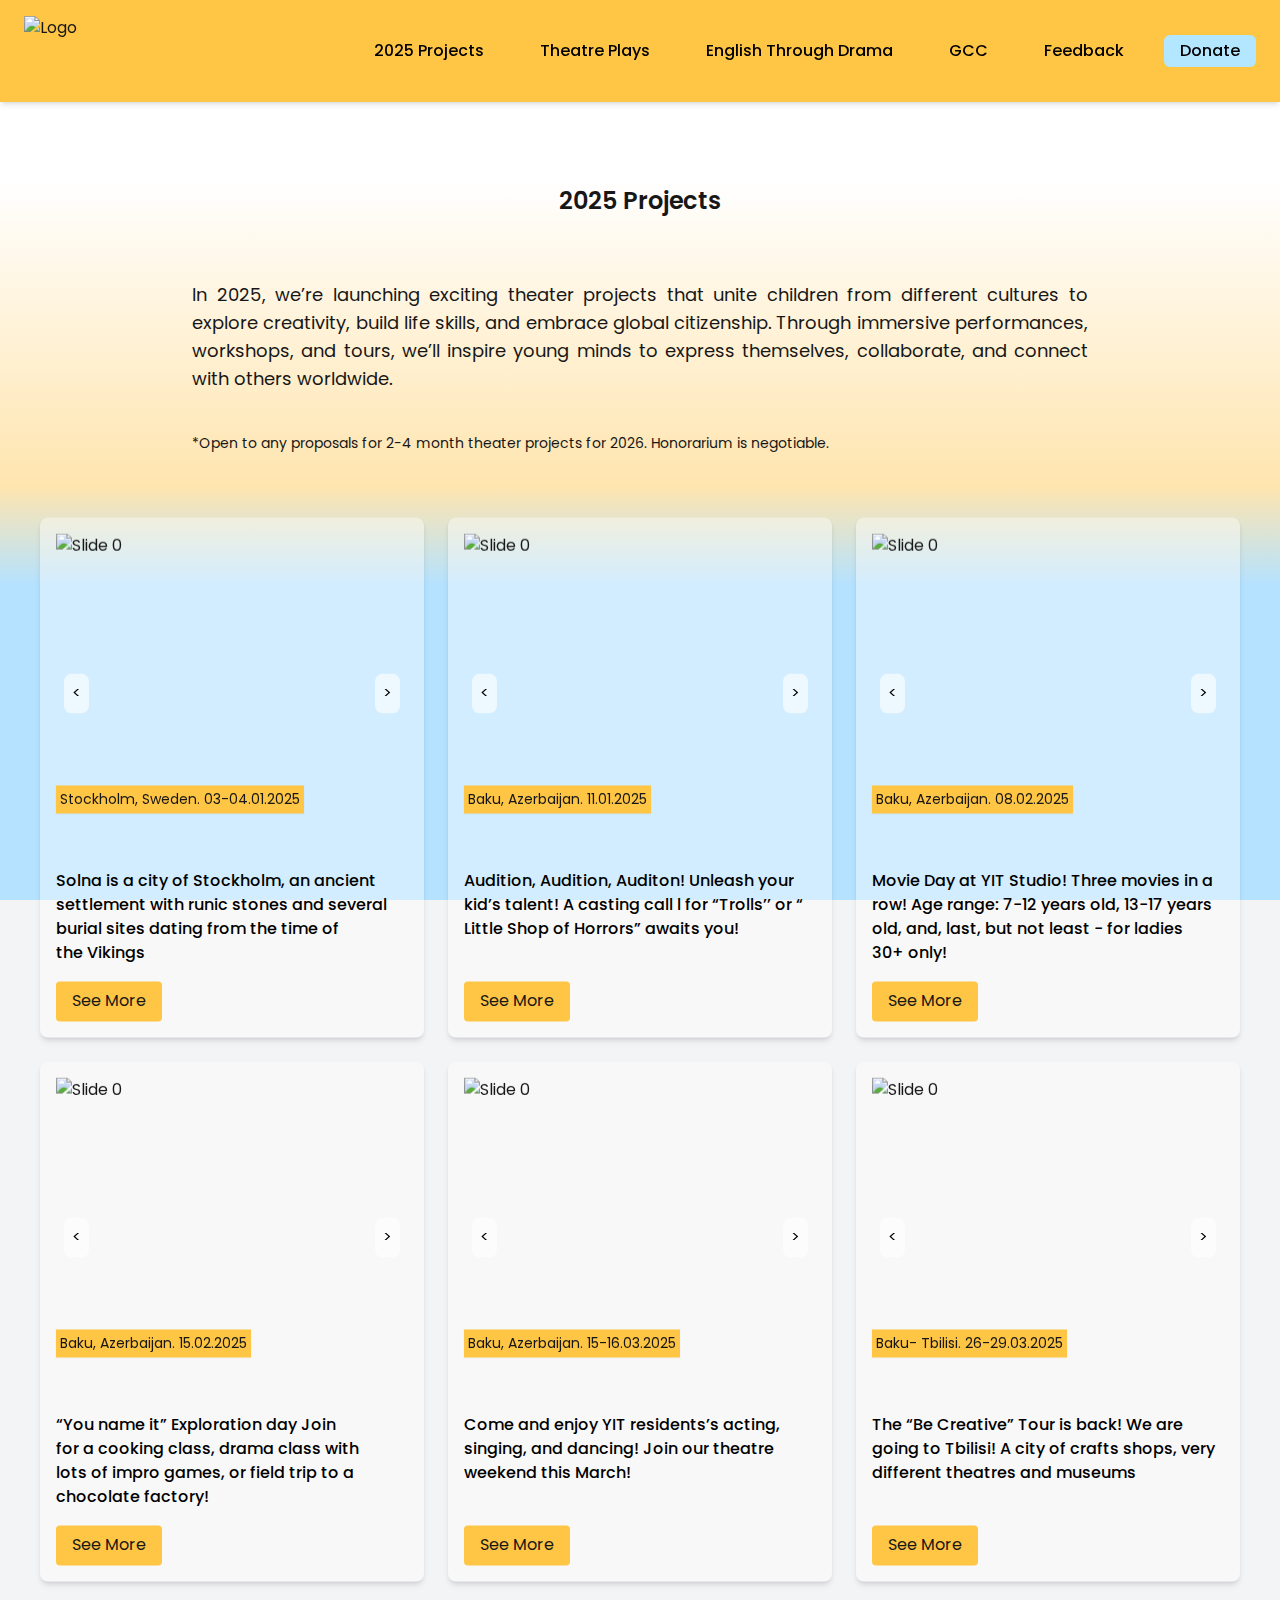
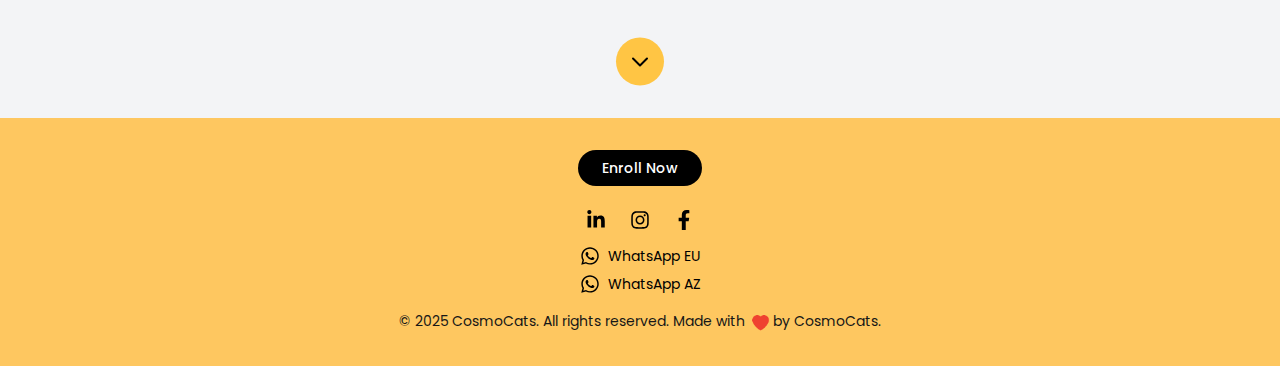
==== commit 0271b0d2: "Rename _next to assets" ====
--- a/2025projects.html
+++ b/2025projects.html
@@ -4,29 +4,29 @@
 <head>
     <meta charSet="utf-8" />
     <meta name="viewport" content="width=device-width, initial-scale=1" />
-    <link rel="preload" href="./assets/media/0484562807a97172-s.p.woff2" as="font" type="font/woff2" />
-    <link rel="preload" href="./assets/media/4c285fdca692ea22-s.p.woff2" as="font" type="font/woff2" />
-    <link rel="preload" href="./assets/media/8888a3826f4a3af4-s.p.woff2" as="font" type="font/woff2" />
-    <link rel="preload" href="./assets/media/b957ea75a84b6ea7-s.p.woff2" as="font" type="font/woff2" />
-    <link rel="preload" href="./assets/media/eafabf029ad39a43-s.p.woff2" as="font" type="font/woff2" />
-    <link rel="stylesheet" href="./assets/css/96e810cb91acc031.css" data-precedence="next" />
-    <link rel="stylesheet" href="./assets/css/15cbae759d1218d5.css" data-precedence="next" />
-    <link rel="preload" as="script" fetchPriority="low" href="./assets/js/webpack-bcd64728a9638242.js" />
-    <script src="./assets/js/4bd1b696-b085869443a89ac3.js" async=""></script>
-    <script src="./assets/js/517-2fb33ef85400712d.js" async=""></script>
-    <script src="./assets/js/main-app-cdc49106085b3106.js" async=""></script>
-    <script src="./assets/js/565-92460efc42a4513a.js" async=""></script>
-    <script src="./assets/js/136-fe3a669a6433de94.js" async=""></script>
-    <script src="./assets/js/app/layout-85d43200e3e321af.js" async=""></script>
-    <script src="./assets/js/726-43cdf399d4e06bf6.js" async=""></script>
-    <script src="./assets/js/app/page-112acd2e24afd724.js" async=""></script>
-    <script src="./assets/js/app/2025projects/page-d8da98aa5f71fb58.js" async=""></script>
+    <link rel="preload" href="assets/static/media/0484562807a97172-s.p.woff2" as="font" type="font/woff2" />
+    <link rel="preload" href="assets/static/media/4c285fdca692ea22-s.p.woff2" as="font" type="font/woff2" />
+    <link rel="preload" href="assets/static/media/8888a3826f4a3af4-s.p.woff2" as="font" type="font/woff2" />
+    <link rel="preload" href="assets/static/media/b957ea75a84b6ea7-s.p.woff2" as="font" type="font/woff2" />
+    <link rel="preload" href="assets/static/media/eafabf029ad39a43-s.p.woff2" as="font" type="font/woff2" />
+    <link rel="stylesheet" href="assets/static/css/96e810cb91acc031.css" data-precedence="next" />
+    <link rel="stylesheet" href="assets/static/css/15cbae759d1218d5.css" data-precedence="next" />
+    <link rel="preload" as="script" fetchPriority="low" href="assets/static/chunks/webpack-bcd64728a9638242.js" />
+    <script src="assets/static/chunks/4bd1b696-b085869443a89ac3.js" async=""></script>
+    <script src="assets/static/chunks/517-2fb33ef85400712d.js" async=""></script>
+    <script src="assets/static/chunks/main-app-cdc49106085b3106.js" async=""></script>
+    <script src="assets/static/chunks/565-92460efc42a4513a.js" async=""></script>
+    <script src="assets/static/chunks/136-fe3a669a6433de94.js" async=""></script>
+    <script src="assets/static/chunks/app/layout-85d43200e3e321af.js" async=""></script>
+    <script src="assets/static/chunks/726-43cdf399d4e06bf6.js" async=""></script>
+    <script src="assets/static/chunks/app/page-112acd2e24afd724.js" async=""></script>
+    <script src="assets/static/chunks/app/2025projects/page-d8da98aa5f71fb58.js" async=""></script>
     <meta name="next-size-adjust" content="" />
     <title>Youth Inclusive Theatre</title>
     <meta name="description"
         content="Theatre fosters empathy, confidence, and self-esteem in children by exposing them to diverse perspectives and encouraging self-expression. It helps build public speaking skills, conquer stage fright, and unlock their creative potential in a supportive environment." />
     <link rel="icon" href="favicon.ico.png" type="image/x-icon" sizes="16x16" />
-    <script src="./assets/js/polyfills-42372ed130431b0a.js" noModule=""></script>
+    <script src="assets/static/chunks/polyfills-42372ed130431b0a.js" noModule=""></script>
 </head>
 
 <body class="__variable_559008 antialiased bg-gray-100 flex flex-col min-h-screen">
@@ -34,8 +34,8 @@
         role="navigation" aria-label="Main Navigation"><a href="index.html">
             <div class="inline-block"><img alt="Logo" loading="lazy" width="70" height="70" decoding="async"
                     data-nimg="1" style="color:transparent"
-                    srcSet="./assets/images/image_yitlogo_w96_q75.png 1x, ./assets/images/image_yitlogo_w256_q75.png 2x"
-                    src="./assets/images/image_yitlogo_w256_q75.png" /></div>
+                    srcSet="assets/image%EF%B9%96url=%EA%A4%B7yitlogo.png&amp;w=96&amp;q=75.png 1x, assets/image%EF%B9%96url=%EA%A4%B7yitlogo.png&amp;w=256&amp;q=75.png 2x"
+                    src="assets/image%EF%B9%96url=%EA%A4%B7yitlogo.png&amp;w=256&amp;q=75.png" /></div>
         </a><button class="md:hidden text-white focus:outline-none" aria-label="Toggle menu"><svg class="w-6 h-6"
                 fill="none" stroke="currentColor" viewBox="0 0 24 24" xmlns="http://www.w3.org/2000/svg">
                 <path stroke-linecap="round" stroke-linejoin="round" stroke-width="2" d="M4 6h16M4 12h16M4 18h16">
@@ -248,10 +248,10 @@
             </div>
         </div>
     </footer>
-    <script src="./assets/js/webpack-bcd64728a9638242.js" async=""></script>
+    <script src="assets/static/chunks/webpack-bcd64728a9638242.js" async=""></script>
     <script>(self.__next_f = self.__next_f || []).push([0])</script>
-    <script>self.__next_f.push([1, "1:\"$Sreact.fragment\"\n2:I[8992,[\"565\",\"js/565-92460efc42a4513a.js\",\"136\",\"js/136-fe3a669a6433de94.js\",\"177\",\"js/app/layout-85d43200e3e321af.js\"],\"default\"]\n3:I[6614,[\"565\",\"js/565-92460efc42a4513a.js\",\"136\",\"js/136-fe3a669a6433de94.js\",\"177\",\"js/app/layout-85d43200e3e321af.js\"],\"default\"]\n4:I[5244,[],\"\"]\n5:I[3866,[],\"\"]\n6:I[7970,[\"565\",\"js/565-92460efc42a4513a.js\",\"136\",\"js/136-fe3a669a6433de94.js\",\"726\",\"js/726-43cdf399d4e06bf6.js\",\"974\",\"js/app/page-112acd2e24afd724.js\"],\"Image\"]\n7:I[7033,[],\"ClientPageRoot\"]\n8:I[1294,[\"565\",\"js/565-92460efc42a4513a.js\",\"136\",\"js/136-fe3a669a6433de94.js\",\"726\",\"js/726-43cdf399d4e06bf6.js\",\"442\",\"js/app/2025projects/page-d8da98aa5f71fb58.js\"],\"default\"]\nb:I[6213,[],\"OutletBoundary\"]\nd:I[6213,[],\"MetadataBoundary\"]\nf:I[6213,[],\"ViewportBoundary\"]\n11:I[4835,[],\"\"]\n:HL[\"./assets/media/0484562807a97172-s.p.woff2\",\"font\",{\"crossOrigin\":\"\",\"type\":\"font/woff2\"}]\n:HL[\"./assets/media/4c285fdca692ea22-s.p.woff2\",\"font\",{\"crossOrigin\":\"\",\"type\":\"font/woff2\"}]\n:HL[\"./assets/media/8888a3826f4a3af4-s.p.woff2\",\"font\",{\"crossOrigin\":\"\",\"type\":\"font/woff2\"}]\n:HL[\"./assets/media/b957ea75a84b6ea7-s.p.woff2\",\"font\",{\"crossOrigin\":\"\",\"type\":\"font/woff2\"}]\n:HL[\"./assets/media/eafabf029ad39a43-s.p.woff2\",\"font\",{\"crossOrigin\":\"\",\"type\":\"font/woff2\"}]\n:HL[\"./assets/css/96e810cb91acc031.css\",\"style\"]\n:HL[\"./assets/css/15cbae759d1218d5.css\",\"style\"]\n"])</script>
-    <script>self.__next_f.push([1, "0:{\"P\":null,\"b\":\"T6OpyDw7B-n0y7Tf5X2ZM\",\"p\":\"\",\"c\":[\"\",\"2025projects\"],\"i\":false,\"f\":[[[\"\",{\"children\":[\"2025projects\",{\"children\":[\"__PAGE__\",{}]}]},\"$undefined\",\"$undefined\",true],[\"\",[\"$\",\"$1\",\"c\",{\"children\":[[[\"$\",\"link\",\"0\",{\"rel\":\"stylesheet\",\"href\":\"./assets/css/96e810cb91acc031.css\",\"precedence\":\"next\",\"crossOrigin\":\"$undefined\",\"nonce\":\"$undefined\"}]],[\"$\",\"html\",null,{\"lang\":\"en\",\"children\":[\"$\",\"body\",null,{\"className\":\"__variable_559008 antialiased bg-gray-100 flex flex-col min-h-screen\",\"children\":[[\"$\",\"$L2\",null,{}],[\"$\",\"main\",null,{\"className\":\"flex-grow mt-[3.6rem]\",\"children\":[\"$\",\"$L3\",null,{\"children\":[\"$\",\"$L4\",null,{\"parallelRouterKey\":\"children\",\"segmentPath\":[\"children\"],\"error\":\"$undefined\",\"errorStyles\":\"$undefined\",\"errorScripts\":\"$undefined\",\"template\":[\"$\",\"$L5\",null,{}],\"templateStyles\":\"$undefined\",\"templateScripts\":\"$undefined\",\"notFound\":[[],[[\"$\",\"title\",null,{\"children\":\"404: This page could not be found.\"}],[\"$\",\"div\",null,{\"style\":{\"fontFamily\":\"system-ui,\\\"Segoe UI\\\",Roboto,Helvetica,Arial,sans-serif,\\\"Apple Color Emoji\\\",\\\"Segoe UI Emoji\\\"\",\"height\":\"100vh\",\"textAlign\":\"center\",\"display\":\"flex\",\"flexDirection\":\"column\",\"alignItems\":\"center\",\"justifyContent\":\"center\"},\"children\":[\"$\",\"div\",null,{\"children\":[[\"$\",\"style\",null,{\"dangerouslySetInnerHTML\":{\"__html\":\"body{color:#000;background:#fff;margin:0}.next-error-h1{border-right:1px solid rgba(0,0,0,.3)}@media (prefers-color-scheme:dark){body{color:#fff;background:#000}.next-error-h1{border-right:1px solid rgba(255,255,255,.3)}}\"}}],[\"$\",\"h1\",null,{\"className\":\"next-error-h1\",\"style\":{\"display\":\"inline-block\",\"margin\":\"0 20px 0 0\",\"padding\":\"0 23px 0 0\",\"fontSize\":24,\"fontWeight\":500,\"verticalAlign\":\"top\",\"lineHeight\":\"49px\"},\"children\":404}],[\"$\",\"div\",null,{\"style\":{\"display\":\"inline-block\"},\"children\":[\"$\",\"h2\",null,{\"style\":{\"fontSize\":14,\"fontWeight\":400,\"lineHeight\":\"49px\",\"margin\":0},\"children\":\"This page could not be found.\"}]}]]}]}]]],\"forbidden\":\"$undefined\",\"unauthorized\":\"$undefined\"}]}]}],[\"$\",\"footer\",null,{\"className\":\"bg-[#FEC760] py-8\",\"children\":[\"$\",\"div\",null,{\"className\":\"flex flex-col items-center justify-center\",\"children\":[[\"$\",\"a\",null,{\"href\":\"https://docs.google.com/forms/d/e/1FAIpQLSfSBrcTpuzVqCT7AK45ujDqB1rZRci0XuTR7kHhgsjXZOo54g/viewform\",\"target\":\"_blank\",\"rel\":\"noopener noreferrer\",\"className\":\"mb-6 px-6 py-2 bg-black text-white text-sm font-medium rounded-full hover:bg-gray-800 transition duration-300\",\"children\":\"Enroll Now\"}],[\"$\",\"div\",null,{\"className\":\"flex flex-col items-center space-y-4 mb-4 text-black\",\"children\":[[\"$\",\"div\",null,{\"className\":\"flex space-x-6\",\"children\":[[\"$\",\"a\",null,{\"href\":\"https://www.linkedin.com/in/ilaya-faiq-3172a8149/?trk=opento_sprofile_details\",\"rel\":\"noopener noreferrer\",\"target\":\"_blank\",\"aria-label\":\"LinkedIn\",\"className\":\"hover:text-gray-700 transition duration-300\",\"children\":[\"$\",\"svg\",null,{\"stroke\":\"currentColor\",\"fill\":\"currentColor\",\"strokeWidth\":\"0\",\"viewBox\":\"0 0 448 512\",\"children\":[\"$undefined\",[[\"$\",\"path\",\"0\",{\"d\":\"M100.28 448H7.4V148.9h92.88zM53.79 108.1C24.09 108.1 0 83.5 0 53.8a53.79 53.79 0 0 1 107.58 0c0 29.7-24.1 54.3-53.79 54.3zM447.9 448h-92.68V302.4c0-34.7-.7-79.2-48.29-79.2-48.29 0-55.69 37.7-55.69 76.7V448h-92.78V148.9h89.08v40.8h1.3c12.4-23.5 42.69-48.3 87.88-48.3 94 0 111.28 61.9 111.28 142.3V448z\",\"children\":[]}]]],\"className\":\"$undefined\",\"style\":{\"color\":\"$undefined\"},\"height\":20,\"width\":20,\"xmlns\":\"http://www.w3.org/2000/svg\"}]}],[\"$\",\"a\",null,{\"href\":\"https://www.instagram.com/yitsince2016/\",\"rel\":\"noopener noreferrer\",\"aria-label\":\"Instagram\",\"className\":\"hover:text-gray-700 transition duration-300\",\"target\":\"_blank\",\"children\":[\"$\",\"svg\",null,{\"stroke\":\"currentColor\",\"fill\":\"currentColor\",\"strokeWidth\":\"0\",\"viewBox\":\"0 0 448 512\",\"children\":[\"$undefined\",[[\"$\",\"path\",\"0\",{\"d\":\"M224.1 141c-63.6 0-114.9 51.3-114.9 114.9s51.3 114.9 114.9 114.9S339 319.5 339 255.9 287.7 141 224.1 141zm0 189.6c-41.1 0-74.7-33.5-74.7-74.7s33.5-74.7 74.7-74.7 74.7 33.5 74.7 74.7-33.6 74.7-74.7 74.7zm146.4-194.3c0 14.9-12 26.8-26.8 26.8-14.9 0-26.8-12-26.8-26.8s12-26.8 26.8-26.8 26.8 12 26.8 26.8zm76.1 27.2c-1.7-35.9-9.9-67.7-36.2-93.9-26.2-26.2-58-34.4-93.9-36.2-37-2.1-147.9-2.1-184.9 0-35.8 1.7-67.6 9.9-93.9 36.1s-34.4 58-36.2 93.9c-2.1 37-2.1 147.9 0 184.9 1.7 35.9 9.9 67.7 36.2 93.9s58 34.4 93.9 36.2c37 2.1 147.9 2.1 184.9 0 35.9-1.7 67.7-9.9 93.9-36.2 26.2-26.2 34.4-58 36.2-93.9 2.1-37 2.1-147.8 0-184.8zM398.8 388c-7.8 19.6-22.9 34.7-42.6 42.6-29.5 11.7-99.5 9-132.1 9s-102.7 2.6-132.1-9c-19.6-7.8-34.7-22.9-42.6-42.6-11.7-29.5-9-99.5-9-132.1s-2.6-102.7 9-132.1c7.8-19.6 22.9-34.7 42.6-42.6 29.5-11.7 99.5-9 132.1-9s102.7-2.6 132.1 9c19.6 7.8 34.7 22.9 42.6 42.6 11.7 29.5 9 99.5 9 132.1s2.7 102.7-9 132.1z\",\"children\":[]}]]],\"className\":\"$undefined\",\"style\":{\"color\":\"$undefined\"},\"height\":20,\"width\":20,\"xmlns\":\"http://www.w3.org/2000/svg\"}]}],[\"$\",\"a\",null,{\"href\":\"https://www.facebook.com/EnglishChildrenTheatre2130/\",\"rel\":\"noopener noreferrer\",\"aria-label\":\"Facebook\",\"className\":\"hover:text-gray-700 transition duration-300\",\"target\":\"_blank\",\"children\":[\"$\",\"svg\",null,{\"stroke\":\"currentColor\",\"fill\":\"currentColor\",\"strokeWidth\":\"0\",\"viewBox\":\"0 0 320 512\",\"children\":[\"$undefined\",[[\"$\",\"path\",\"0\",{\"d\":\"M279.14 288l14.22-92.66h-88.91v-60.13c0-25.35 12.42-50.06 52.24-50.06h40.42V6.26S260.43 0 225.36 0c-73.22 0-121.08 44.38-121.08 124.72v70.62H22.89V288h81.39v224h100.17V288z\",\"children\":[]}]]],\"className\":\"$undefined\",\"style\":{\"color\":\"$undefined\"},\"height\":20,\"width\":20,\"xmlns\":\"http://www.w3.org/2000/svg\"}]}]]}],[\"$\",\"div\",null,{\"className\":\"flex flex-col space-y-2\",\"children\":[[\"$\",\"a\",null,{\"href\":\"https://wa.me/37124857296\",\"rel\":\"noopener noreferrer\",\"aria-label\":\"WhatsApp Europe\",\"className\":\"hover:text-gray-700 transition duration-300\",\"target\":\"_blank\",\"children\":[\"$\",\"div\",null,{\"className\":\"flex items-center space-x-2\",\"children\":[[\"$\",\"svg\",null,{\"stroke\":\"currentColor\",\"fill\":\"currentColor\",\"strokeWidth\":\"0\",\"viewBox\":\"0 0 448 512\",\"children\":[\"$undefined\",[[\"$\",\"path\",\"0\",{\"d\":\"M380.9 97.1C339 55.1 283.2 32 223.9 32c-122.4 0-222 99.6-222 222 0 39.1 10.2 77.3 29.6 111L0 480l117.7-30.9c32.4 17.7 68.9 27 106.1 27h.1c122.3 0 224.1-99.6 224.1-222 0-59.3-25.2-115-67.1-157zm-157 341.6c-33.2 0-65.7-8.9-94-25.7l-6.7-4-69.8 18.3L72 359.2l-4.4-7c-18.5-29.4-28.2-63.3-28.2-98.2 0-101.7 82.8-184.5 184.6-184.5 49.3 0 95.6 19.2 130.4 54.1 34.8 34.9 56.2 81.2 56.1 130.5 0 101.8-84.9 184.6-186.6 184.6zm101.2-138.2c-5.5-2.8-32.8-16.2-37.9-18-5.1-1.9-8.8-2.8-12.5 2.8-3.7 5.6-14.3 18-17.6 21.8-3.2 3.7-6.5 4.2-12 1.4-32.6-16.3-54-29.1-75.5-66-5.7-9.8 5.7-9.1 16.3-30.3 1.8-3.7.9-6.9-.5-9.7-1.4-2.8-12.5-30.1-17.1-41.2-4.5-10.8-9.1-9.3-12.5-9.5-3.2-.2-6.9-.2-10.6-.2-3.7 0-9.7 1.4-14.8 6.9-5.1 5.6-19.4 19-19.4 46.3 0 27.3 19.9 53.7 22.6 57.4 2.8 3.7 39.1 59.7 94.8 83.8 35.2 15.2 49 16.5 66.6 13.9 10.7-1.6 32.8-13.4 37.4-26.4 4.6-13 4.6-24.1 3.2-26.4-1.3-2.5-5-3.9-10.5-6.6z\",\"children\":[]}]]],\"className\":\"$undefined\",\"style\":{\"color\":\"$undefined\"},\"height\":20,\"width\":20,\"xmlns\":\"http://www.w3.org/2000/svg\"}],[\"$\",\"span\",null,{\"className\":\"text-sm\",\"children\":\"WhatsApp EU\"}]]}]}],[\"$\",\"a\",null,{\"href\":\"https://wa.me/994504608078\",\"rel\":\"noopener noreferrer\",\"aria-label\":\"WhatsApp Azerbaijan\",\"className\":\"hover:text-gray-700 transition duration-300\",\"target\":\"_blank\",\"children\":[\"$\",\"div\",null,{\"className\":\"flex items-center space-x-2\",\"children\":[[\"$\",\"svg\",null,{\"stroke\":\"currentColor\",\"fill\":\"currentColor\",\"strokeWidth\":\"0\",\"viewBox\":\"0 0 448 512\",\"children\":[\"$undefined\",[[\"$\",\"path\",\"0\",{\"d\":\"M380.9 97.1C339 55.1 283.2 32 223.9 32c-122.4 0-222 99.6-222 222 0 39.1 10.2 77.3 29.6 111L0 480l117.7-30.9c32.4 17.7 68.9 27 106.1 27h.1c122.3 0 224.1-99.6 224.1-222 0-59.3-25.2-115-67.1-157zm-157 341.6c-33.2 0-65.7-8.9-94-25.7l-6.7-4-69.8 18.3L72 359.2l-4.4-7c-18.5-29.4-28.2-63.3-28.2-98.2 0-101.7 82.8-184.5 184.6-184.5 49.3 0 95.6 19.2 130.4 54.1 34.8 34.9 56.2 81.2 56.1 130.5 0 101.8-84.9 184.6-186.6 184.6zm101.2-138.2c-5.5-2.8-32.8-16.2-37.9-18-5.1-1.9-8.8-2.8-12.5 2.8-3.7 5.6-14.3 18-17.6 21.8-3.2 3.7-6.5 4.2-12 1.4-32.6-16.3-54-29.1-75.5-66-5.7-9.8 5.7-9.1 16.3-30.3 1.8-3.7.9-6.9-.5-9.7-1.4-2.8-12.5-30.1-17.1-41.2-4.5-10.8-9.1-9.3-12.5-9.5-3.2-.2-6.9-.2-10.6-.2-3.7 0-9.7 1.4-14.8 6.9-5.1 5.6-19.4 19-19.4 46.3 0 27.3 19.9 53.7 22.6 57.4 2.8 3.7 39.1 59.7 94.8 83.8 35.2 15.2 49 16.5 66.6 13.9 10.7-1.6 32.8-13.4 37.4-26.4 4.6-13 4.6-24.1 3.2-26.4-1.3-2.5-5-3.9-10.5-6.6z\",\"children\":[]}]]],\"className\":\"$undefined\",\"style\":{\"color\":\"$undefined\"},\"height\":20,\"width\":20,\"xmlns\":\"http://www.w3.org/2000/svg\"}],[\"$\",\"span\",null,{\"className\":\"text-sm\",\"children\":\"WhatsApp AZ\"}]]}]}]]}]]}],[\"$\",\"div\",null,{\"className\":\"text-center text-sm\",\"children\":[\"$\",\"p\",null,{\"children\":[\"© 2025 CosmoCats. All rights reserved. Made with\",\" \",[\"$\",\"span\",null,{\"className\":\"inline-block align-middle\",\"children\":[\"$\",\"$L6\",null,{\"src\":\"/heart.gif\",\"alt\":\"Heart\",\"className\":\"w-6 h-6 inline-block\",\"width\":24,\"height\":24,\"unoptimized\":true}]}],\"by CosmoCats.\"]}]}]]}]}]]}]}]]}],{\"children\":[\"2025projects\",[\"$\",\"$1\",\"c\",{\"children\":[null,[\"$\",\"$L4\",null,{\"parallelRouterKey\":\"children\",\"segmentPath\":[\"children\",\"2025projects\",\"children\"],\"error\":\"$undefined\",\"errorStyles\":\"$undefined\",\"errorScripts\":\"$undefined\",\"template\":[\"$\",\"$L5\",null,{}],\"templateStyles\":\"$undefined\",\"templateScripts\":\"$undefined\",\"notFound\":\"$undefined\",\"forbidden\":\"$undefined\",\"unauthorized\":\"$undefined\"}]]}],{\"children\":[\"__PAGE__\",[\"$\",\"$1\",\"c\",{\"children\":[[\"$\",\"$L7\",null,{\"Component\":\"$8\",\"searchParams\":{},\"params\":{},\"promises\":[\"$@9\",\"$@a\"]}],[[\"$\",\"link\",\"0\",{\"rel\":\"stylesheet\",\"href\":\"./assets/css/15cbae759d1218d5.css\",\"precedence\":\"next\",\"crossOrigin\":\"$undefined\",\"nonce\":\"$undefined\"}]],[\"$\",\"$Lb\",null,{\"children\":\"$Lc\"}]]}],{},null,false]},null,false]},null,false],[\"$\",\"$1\",\"h\",{\"children\":[null,[\"$\",\"$1\",\"nD6a44v1kMCA57dZ5miTA\",{\"children\":[[\"$\",\"$Ld\",null,{\"children\":\"$Le\"}],[\"$\",\"$Lf\",null,{\"children\":\"$L10\"}],[\"$\",\"meta\",null,{\"name\":\"next-size-adjust\",\"content\":\"\"}]]}]]}],false]],\"m\":\"$undefined\",\"G\":[\"$11\",\"$undefined\"],\"s\":false,\"S\":true}\n"])</script>
+    <script>self.__next_f.push([1, "1:\"$Sreact.fragment\"\n2:I[8992,[\"565\",\"static/chunks/565-92460efc42a4513a.js\",\"136\",\"static/chunks/136-fe3a669a6433de94.js\",\"177\",\"static/chunks/app/layout-85d43200e3e321af.js\"],\"default\"]\n3:I[6614,[\"565\",\"static/chunks/565-92460efc42a4513a.js\",\"136\",\"static/chunks/136-fe3a669a6433de94.js\",\"177\",\"static/chunks/app/layout-85d43200e3e321af.js\"],\"default\"]\n4:I[5244,[],\"\"]\n5:I[3866,[],\"\"]\n6:I[7970,[\"565\",\"static/chunks/565-92460efc42a4513a.js\",\"136\",\"static/chunks/136-fe3a669a6433de94.js\",\"726\",\"static/chunks/726-43cdf399d4e06bf6.js\",\"974\",\"static/chunks/app/page-112acd2e24afd724.js\"],\"Image\"]\n7:I[7033,[],\"ClientPageRoot\"]\n8:I[1294,[\"565\",\"static/chunks/565-92460efc42a4513a.js\",\"136\",\"static/chunks/136-fe3a669a6433de94.js\",\"726\",\"static/chunks/726-43cdf399d4e06bf6.js\",\"442\",\"static/chunks/app/2025projects/page-d8da98aa5f71fb58.js\"],\"default\"]\nb:I[6213,[],\"OutletBoundary\"]\nd:I[6213,[],\"MetadataBoundary\"]\nf:I[6213,[],\"ViewportBoundary\"]\n11:I[4835,[],\"\"]\n:HL[\"/assets/static/media/0484562807a97172-s.p.woff2\",\"font\",{\"crossOrigin\":\"\",\"type\":\"font/woff2\"}]\n:HL[\"/assets/static/media/4c285fdca692ea22-s.p.woff2\",\"font\",{\"crossOrigin\":\"\",\"type\":\"font/woff2\"}]\n:HL[\"/assets/static/media/8888a3826f4a3af4-s.p.woff2\",\"font\",{\"crossOrigin\":\"\",\"type\":\"font/woff2\"}]\n:HL[\"/assets/static/media/b957ea75a84b6ea7-s.p.woff2\",\"font\",{\"crossOrigin\":\"\",\"type\":\"font/woff2\"}]\n:HL[\"/assets/static/media/eafabf029ad39a43-s.p.woff2\",\"font\",{\"crossOrigin\":\"\",\"type\":\"font/woff2\"}]\n:HL[\"/assets/static/css/96e810cb91acc031.css\",\"style\"]\n:HL[\"/assets/static/css/15cbae759d1218d5.css\",\"style\"]\n"])</script>
+    <script>self.__next_f.push([1, "0:{\"P\":null,\"b\":\"T6OpyDw7B-n0y7Tf5X2ZM\",\"p\":\"\",\"c\":[\"\",\"2025projects\"],\"i\":false,\"f\":[[[\"\",{\"children\":[\"2025projects\",{\"children\":[\"__PAGE__\",{}]}]},\"$undefined\",\"$undefined\",true],[\"\",[\"$\",\"$1\",\"c\",{\"children\":[[[\"$\",\"link\",\"0\",{\"rel\":\"stylesheet\",\"href\":\"/assets/static/css/96e810cb91acc031.css\",\"precedence\":\"next\",\"crossOrigin\":\"$undefined\",\"nonce\":\"$undefined\"}]],[\"$\",\"html\",null,{\"lang\":\"en\",\"children\":[\"$\",\"body\",null,{\"className\":\"__variable_559008 antialiased bg-gray-100 flex flex-col min-h-screen\",\"children\":[[\"$\",\"$L2\",null,{}],[\"$\",\"main\",null,{\"className\":\"flex-grow mt-[3.6rem]\",\"children\":[\"$\",\"$L3\",null,{\"children\":[\"$\",\"$L4\",null,{\"parallelRouterKey\":\"children\",\"segmentPath\":[\"children\"],\"error\":\"$undefined\",\"errorStyles\":\"$undefined\",\"errorScripts\":\"$undefined\",\"template\":[\"$\",\"$L5\",null,{}],\"templateStyles\":\"$undefined\",\"templateScripts\":\"$undefined\",\"notFound\":[[],[[\"$\",\"title\",null,{\"children\":\"404: This page could not be found.\"}],[\"$\",\"div\",null,{\"style\":{\"fontFamily\":\"system-ui,\\\"Segoe UI\\\",Roboto,Helvetica,Arial,sans-serif,\\\"Apple Color Emoji\\\",\\\"Segoe UI Emoji\\\"\",\"height\":\"100vh\",\"textAlign\":\"center\",\"display\":\"flex\",\"flexDirection\":\"column\",\"alignItems\":\"center\",\"justifyContent\":\"center\"},\"children\":[\"$\",\"div\",null,{\"children\":[[\"$\",\"style\",null,{\"dangerouslySetInnerHTML\":{\"__html\":\"body{color:#000;background:#fff;margin:0}.next-error-h1{border-right:1px solid rgba(0,0,0,.3)}@media (prefers-color-scheme:dark){body{color:#fff;background:#000}.next-error-h1{border-right:1px solid rgba(255,255,255,.3)}}\"}}],[\"$\",\"h1\",null,{\"className\":\"next-error-h1\",\"style\":{\"display\":\"inline-block\",\"margin\":\"0 20px 0 0\",\"padding\":\"0 23px 0 0\",\"fontSize\":24,\"fontWeight\":500,\"verticalAlign\":\"top\",\"lineHeight\":\"49px\"},\"children\":404}],[\"$\",\"div\",null,{\"style\":{\"display\":\"inline-block\"},\"children\":[\"$\",\"h2\",null,{\"style\":{\"fontSize\":14,\"fontWeight\":400,\"lineHeight\":\"49px\",\"margin\":0},\"children\":\"This page could not be found.\"}]}]]}]}]]],\"forbidden\":\"$undefined\",\"unauthorized\":\"$undefined\"}]}]}],[\"$\",\"footer\",null,{\"className\":\"bg-[#FEC760] py-8\",\"children\":[\"$\",\"div\",null,{\"className\":\"flex flex-col items-center justify-center\",\"children\":[[\"$\",\"a\",null,{\"href\":\"https://docs.google.com/forms/d/e/1FAIpQLSfSBrcTpuzVqCT7AK45ujDqB1rZRci0XuTR7kHhgsjXZOo54g/viewform\",\"target\":\"_blank\",\"rel\":\"noopener noreferrer\",\"className\":\"mb-6 px-6 py-2 bg-black text-white text-sm font-medium rounded-full hover:bg-gray-800 transition duration-300\",\"children\":\"Enroll Now\"}],[\"$\",\"div\",null,{\"className\":\"flex flex-col items-center space-y-4 mb-4 text-black\",\"children\":[[\"$\",\"div\",null,{\"className\":\"flex space-x-6\",\"children\":[[\"$\",\"a\",null,{\"href\":\"https://www.linkedin.com/in/ilaya-faiq-3172a8149/?trk=opento_sprofile_details\",\"rel\":\"noopener noreferrer\",\"target\":\"_blank\",\"aria-label\":\"LinkedIn\",\"className\":\"hover:text-gray-700 transition duration-300\",\"children\":[\"$\",\"svg\",null,{\"stroke\":\"currentColor\",\"fill\":\"currentColor\",\"strokeWidth\":\"0\",\"viewBox\":\"0 0 448 512\",\"children\":[\"$undefined\",[[\"$\",\"path\",\"0\",{\"d\":\"M100.28 448H7.4V148.9h92.88zM53.79 108.1C24.09 108.1 0 83.5 0 53.8a53.79 53.79 0 0 1 107.58 0c0 29.7-24.1 54.3-53.79 54.3zM447.9 448h-92.68V302.4c0-34.7-.7-79.2-48.29-79.2-48.29 0-55.69 37.7-55.69 76.7V448h-92.78V148.9h89.08v40.8h1.3c12.4-23.5 42.69-48.3 87.88-48.3 94 0 111.28 61.9 111.28 142.3V448z\",\"children\":[]}]]],\"className\":\"$undefined\",\"style\":{\"color\":\"$undefined\"},\"height\":20,\"width\":20,\"xmlns\":\"http://www.w3.org/2000/svg\"}]}],[\"$\",\"a\",null,{\"href\":\"https://www.instagram.com/yitsince2016/\",\"rel\":\"noopener noreferrer\",\"aria-label\":\"Instagram\",\"className\":\"hover:text-gray-700 transition duration-300\",\"target\":\"_blank\",\"children\":[\"$\",\"svg\",null,{\"stroke\":\"currentColor\",\"fill\":\"currentColor\",\"strokeWidth\":\"0\",\"viewBox\":\"0 0 448 512\",\"children\":[\"$undefined\",[[\"$\",\"path\",\"0\",{\"d\":\"M224.1 141c-63.6 0-114.9 51.3-114.9 114.9s51.3 114.9 114.9 114.9S339 319.5 339 255.9 287.7 141 224.1 141zm0 189.6c-41.1 0-74.7-33.5-74.7-74.7s33.5-74.7 74.7-74.7 74.7 33.5 74.7 74.7-33.6 74.7-74.7 74.7zm146.4-194.3c0 14.9-12 26.8-26.8 26.8-14.9 0-26.8-12-26.8-26.8s12-26.8 26.8-26.8 26.8 12 26.8 26.8zm76.1 27.2c-1.7-35.9-9.9-67.7-36.2-93.9-26.2-26.2-58-34.4-93.9-36.2-37-2.1-147.9-2.1-184.9 0-35.8 1.7-67.6 9.9-93.9 36.1s-34.4 58-36.2 93.9c-2.1 37-2.1 147.9 0 184.9 1.7 35.9 9.9 67.7 36.2 93.9s58 34.4 93.9 36.2c37 2.1 147.9 2.1 184.9 0 35.9-1.7 67.7-9.9 93.9-36.2 26.2-26.2 34.4-58 36.2-93.9 2.1-37 2.1-147.8 0-184.8zM398.8 388c-7.8 19.6-22.9 34.7-42.6 42.6-29.5 11.7-99.5 9-132.1 9s-102.7 2.6-132.1-9c-19.6-7.8-34.7-22.9-42.6-42.6-11.7-29.5-9-99.5-9-132.1s-2.6-102.7 9-132.1c7.8-19.6 22.9-34.7 42.6-42.6 29.5-11.7 99.5-9 132.1-9s102.7-2.6 132.1 9c19.6 7.8 34.7 22.9 42.6 42.6 11.7 29.5 9 99.5 9 132.1s2.7 102.7-9 132.1z\",\"children\":[]}]]],\"className\":\"$undefined\",\"style\":{\"color\":\"$undefined\"},\"height\":20,\"width\":20,\"xmlns\":\"http://www.w3.org/2000/svg\"}]}],[\"$\",\"a\",null,{\"href\":\"https://www.facebook.com/EnglishChildrenTheatre2130/\",\"rel\":\"noopener noreferrer\",\"aria-label\":\"Facebook\",\"className\":\"hover:text-gray-700 transition duration-300\",\"target\":\"_blank\",\"children\":[\"$\",\"svg\",null,{\"stroke\":\"currentColor\",\"fill\":\"currentColor\",\"strokeWidth\":\"0\",\"viewBox\":\"0 0 320 512\",\"children\":[\"$undefined\",[[\"$\",\"path\",\"0\",{\"d\":\"M279.14 288l14.22-92.66h-88.91v-60.13c0-25.35 12.42-50.06 52.24-50.06h40.42V6.26S260.43 0 225.36 0c-73.22 0-121.08 44.38-121.08 124.72v70.62H22.89V288h81.39v224h100.17V288z\",\"children\":[]}]]],\"className\":\"$undefined\",\"style\":{\"color\":\"$undefined\"},\"height\":20,\"width\":20,\"xmlns\":\"http://www.w3.org/2000/svg\"}]}]]}],[\"$\",\"div\",null,{\"className\":\"flex flex-col space-y-2\",\"children\":[[\"$\",\"a\",null,{\"href\":\"https://wa.me/37124857296\",\"rel\":\"noopener noreferrer\",\"aria-label\":\"WhatsApp Europe\",\"className\":\"hover:text-gray-700 transition duration-300\",\"target\":\"_blank\",\"children\":[\"$\",\"div\",null,{\"className\":\"flex items-center space-x-2\",\"children\":[[\"$\",\"svg\",null,{\"stroke\":\"currentColor\",\"fill\":\"currentColor\",\"strokeWidth\":\"0\",\"viewBox\":\"0 0 448 512\",\"children\":[\"$undefined\",[[\"$\",\"path\",\"0\",{\"d\":\"M380.9 97.1C339 55.1 283.2 32 223.9 32c-122.4 0-222 99.6-222 222 0 39.1 10.2 77.3 29.6 111L0 480l117.7-30.9c32.4 17.7 68.9 27 106.1 27h.1c122.3 0 224.1-99.6 224.1-222 0-59.3-25.2-115-67.1-157zm-157 341.6c-33.2 0-65.7-8.9-94-25.7l-6.7-4-69.8 18.3L72 359.2l-4.4-7c-18.5-29.4-28.2-63.3-28.2-98.2 0-101.7 82.8-184.5 184.6-184.5 49.3 0 95.6 19.2 130.4 54.1 34.8 34.9 56.2 81.2 56.1 130.5 0 101.8-84.9 184.6-186.6 184.6zm101.2-138.2c-5.5-2.8-32.8-16.2-37.9-18-5.1-1.9-8.8-2.8-12.5 2.8-3.7 5.6-14.3 18-17.6 21.8-3.2 3.7-6.5 4.2-12 1.4-32.6-16.3-54-29.1-75.5-66-5.7-9.8 5.7-9.1 16.3-30.3 1.8-3.7.9-6.9-.5-9.7-1.4-2.8-12.5-30.1-17.1-41.2-4.5-10.8-9.1-9.3-12.5-9.5-3.2-.2-6.9-.2-10.6-.2-3.7 0-9.7 1.4-14.8 6.9-5.1 5.6-19.4 19-19.4 46.3 0 27.3 19.9 53.7 22.6 57.4 2.8 3.7 39.1 59.7 94.8 83.8 35.2 15.2 49 16.5 66.6 13.9 10.7-1.6 32.8-13.4 37.4-26.4 4.6-13 4.6-24.1 3.2-26.4-1.3-2.5-5-3.9-10.5-6.6z\",\"children\":[]}]]],\"className\":\"$undefined\",\"style\":{\"color\":\"$undefined\"},\"height\":20,\"width\":20,\"xmlns\":\"http://www.w3.org/2000/svg\"}],[\"$\",\"span\",null,{\"className\":\"text-sm\",\"children\":\"WhatsApp EU\"}]]}]}],[\"$\",\"a\",null,{\"href\":\"https://wa.me/994504608078\",\"rel\":\"noopener noreferrer\",\"aria-label\":\"WhatsApp Azerbaijan\",\"className\":\"hover:text-gray-700 transition duration-300\",\"target\":\"_blank\",\"children\":[\"$\",\"div\",null,{\"className\":\"flex items-center space-x-2\",\"children\":[[\"$\",\"svg\",null,{\"stroke\":\"currentColor\",\"fill\":\"currentColor\",\"strokeWidth\":\"0\",\"viewBox\":\"0 0 448 512\",\"children\":[\"$undefined\",[[\"$\",\"path\",\"0\",{\"d\":\"M380.9 97.1C339 55.1 283.2 32 223.9 32c-122.4 0-222 99.6-222 222 0 39.1 10.2 77.3 29.6 111L0 480l117.7-30.9c32.4 17.7 68.9 27 106.1 27h.1c122.3 0 224.1-99.6 224.1-222 0-59.3-25.2-115-67.1-157zm-157 341.6c-33.2 0-65.7-8.9-94-25.7l-6.7-4-69.8 18.3L72 359.2l-4.4-7c-18.5-29.4-28.2-63.3-28.2-98.2 0-101.7 82.8-184.5 184.6-184.5 49.3 0 95.6 19.2 130.4 54.1 34.8 34.9 56.2 81.2 56.1 130.5 0 101.8-84.9 184.6-186.6 184.6zm101.2-138.2c-5.5-2.8-32.8-16.2-37.9-18-5.1-1.9-8.8-2.8-12.5 2.8-3.7 5.6-14.3 18-17.6 21.8-3.2 3.7-6.5 4.2-12 1.4-32.6-16.3-54-29.1-75.5-66-5.7-9.8 5.7-9.1 16.3-30.3 1.8-3.7.9-6.9-.5-9.7-1.4-2.8-12.5-30.1-17.1-41.2-4.5-10.8-9.1-9.3-12.5-9.5-3.2-.2-6.9-.2-10.6-.2-3.7 0-9.7 1.4-14.8 6.9-5.1 5.6-19.4 19-19.4 46.3 0 27.3 19.9 53.7 22.6 57.4 2.8 3.7 39.1 59.7 94.8 83.8 35.2 15.2 49 16.5 66.6 13.9 10.7-1.6 32.8-13.4 37.4-26.4 4.6-13 4.6-24.1 3.2-26.4-1.3-2.5-5-3.9-10.5-6.6z\",\"children\":[]}]]],\"className\":\"$undefined\",\"style\":{\"color\":\"$undefined\"},\"height\":20,\"width\":20,\"xmlns\":\"http://www.w3.org/2000/svg\"}],[\"$\",\"span\",null,{\"className\":\"text-sm\",\"children\":\"WhatsApp AZ\"}]]}]}]]}]]}],[\"$\",\"div\",null,{\"className\":\"text-center text-sm\",\"children\":[\"$\",\"p\",null,{\"children\":[\"© 2025 CosmoCats. All rights reserved. Made with\",\" \",[\"$\",\"span\",null,{\"className\":\"inline-block align-middle\",\"children\":[\"$\",\"$L6\",null,{\"src\":\"/heart.gif\",\"alt\":\"Heart\",\"className\":\"w-6 h-6 inline-block\",\"width\":24,\"height\":24,\"unoptimized\":true}]}],\"by CosmoCats.\"]}]}]]}]}]]}]}]]}],{\"children\":[\"2025projects\",[\"$\",\"$1\",\"c\",{\"children\":[null,[\"$\",\"$L4\",null,{\"parallelRouterKey\":\"children\",\"segmentPath\":[\"children\",\"2025projects\",\"children\"],\"error\":\"$undefined\",\"errorStyles\":\"$undefined\",\"errorScripts\":\"$undefined\",\"template\":[\"$\",\"$L5\",null,{}],\"templateStyles\":\"$undefined\",\"templateScripts\":\"$undefined\",\"notFound\":\"$undefined\",\"forbidden\":\"$undefined\",\"unauthorized\":\"$undefined\"}]]}],{\"children\":[\"__PAGE__\",[\"$\",\"$1\",\"c\",{\"children\":[[\"$\",\"$L7\",null,{\"Component\":\"$8\",\"searchParams\":{},\"params\":{},\"promises\":[\"$@9\",\"$@a\"]}],[[\"$\",\"link\",\"0\",{\"rel\":\"stylesheet\",\"href\":\"/assets/static/css/15cbae759d1218d5.css\",\"precedence\":\"next\",\"crossOrigin\":\"$undefined\",\"nonce\":\"$undefined\"}]],[\"$\",\"$Lb\",null,{\"children\":\"$Lc\"}]]}],{},null,false]},null,false]},null,false],[\"$\",\"$1\",\"h\",{\"children\":[null,[\"$\",\"$1\",\"nD6a44v1kMCA57dZ5miTA\",{\"children\":[[\"$\",\"$Ld\",null,{\"children\":\"$Le\"}],[\"$\",\"$Lf\",null,{\"children\":\"$L10\"}],[\"$\",\"meta\",null,{\"name\":\"next-size-adjust\",\"content\":\"\"}]]}]]}],false]],\"m\":\"$undefined\",\"G\":[\"$11\",\"$undefined\"],\"s\":false,\"S\":true}\n"])</script>
     <script>self.__next_f.push([1, "9:{}\na:{}\n"])</script>
     <script>self.__next_f.push([1, "10:[[\"$\",\"meta\",\"0\",{\"name\":\"viewport\",\"content\":\"width=device-width, initial-scale=1\"}]]\ne:[[\"$\",\"meta\",\"0\",{\"charSet\":\"utf-8\"}],[\"$\",\"title\",\"1\",{\"children\":\"Youth Inclusive Theatre\"}],[\"$\",\"meta\",\"2\",{\"name\":\"description\",\"content\":\"Theatre fosters empathy, confidence, and self-esteem in children by exposing them to diverse perspectives and encouraging self-expression. It helps build public speaking skills, conquer stage fright, and unlock their creative potential in a supportive environment.\"}],[\"$\",\"link\",\"3\",{\"rel\":\"icon\",\"href\":\"/favicon.ico\",\"type\":\"image/x-icon\",\"sizes\":\"16x16\"}]]\n"])</script>
     <script>self.__next_f.push([1, "c:null\n"])</script>
--- a/assets/static/css/96e810cb91acc031.css
+++ b/assets/static/css/96e810cb91acc031.css
@@ -0,0 +1,3 @@
+@font-face{font-family:Poppins;font-style:normal;font-weight:300;font-display:swap;src:url(../media/6c9a125e97d835e1-s.woff2) format("woff2");unicode-range:u+0100-02ba,u+02bd-02c5,u+02c7-02cc,u+02ce-02d7,u+02dd-02ff,u+0304,u+0308,u+0329,u+1d00-1dbf,u+1e00-1e9f,u+1ef2-1eff,u+2020,u+20a0-20ab,u+20ad-20c0,u+2113,u+2c60-2c7f,u+a720-a7ff}@font-face{font-family:Poppins;font-style:normal;font-weight:300;font-display:swap;src:url(../media/4c285fdca692ea22-s.p.woff2) format("woff2");unicode-range:u+00??,u+0131,u+0152-0153,u+02bb-02bc,u+02c6,u+02da,u+02dc,u+0304,u+0308,u+0329,u+2000-206f,u+20ac,u+2122,u+2191,u+2193,u+2212,u+2215,u+feff,u+fffd}@font-face{font-family:Poppins;font-style:normal;font-weight:400;font-display:swap;src:url(../media/fe0777f1195381cb-s.woff2) format("woff2");unicode-range:u+0100-02ba,u+02bd-02c5,u+02c7-02cc,u+02ce-02d7,u+02dd-02ff,u+0304,u+0308,u+0329,u+1d00-1dbf,u+1e00-1e9f,u+1ef2-1eff,u+2020,u+20a0-20ab,u+20ad-20c0,u+2113,u+2c60-2c7f,u+a720-a7ff}@font-face{font-family:Poppins;font-style:normal;font-weight:400;font-display:swap;src:url(../media/eafabf029ad39a43-s.p.woff2) format("woff2");unicode-range:u+00??,u+0131,u+0152-0153,u+02bb-02bc,u+02c6,u+02da,u+02dc,u+0304,u+0308,u+0329,u+2000-206f,u+20ac,u+2122,u+2191,u+2193,u+2212,u+2215,u+feff,u+fffd}@font-face{font-family:Poppins;font-style:normal;font-weight:500;font-display:swap;src:url(../media/f10b8e9d91f3edcb-s.woff2) format("woff2");unicode-range:u+0100-02ba,u+02bd-02c5,u+02c7-02cc,u+02ce-02d7,u+02dd-02ff,u+0304,u+0308,u+0329,u+1d00-1dbf,u+1e00-1e9f,u+1ef2-1eff,u+2020,u+20a0-20ab,u+20ad-20c0,u+2113,u+2c60-2c7f,u+a720-a7ff}@font-face{font-family:Poppins;font-style:normal;font-weight:500;font-display:swap;src:url(../media/8888a3826f4a3af4-s.p.woff2) format("woff2");unicode-range:u+00??,u+0131,u+0152-0153,u+02bb-02bc,u+02c6,u+02da,u+02dc,u+0304,u+0308,u+0329,u+2000-206f,u+20ac,u+2122,u+2191,u+2193,u+2212,u+2215,u+feff,u+fffd}@font-face{font-family:Poppins;font-style:normal;font-weight:600;font-display:swap;src:url(../media/c3bc380753a8436c-s.woff2) format("woff2");unicode-range:u+0100-02ba,u+02bd-02c5,u+02c7-02cc,u+02ce-02d7,u+02dd-02ff,u+0304,u+0308,u+0329,u+1d00-1dbf,u+1e00-1e9f,u+1ef2-1eff,u+2020,u+20a0-20ab,u+20ad-20c0,u+2113,u+2c60-2c7f,u+a720-a7ff}@font-face{font-family:Poppins;font-style:normal;font-weight:600;font-display:swap;src:url(../media/0484562807a97172-s.p.woff2) format("woff2");unicode-range:u+00??,u+0131,u+0152-0153,u+02bb-02bc,u+02c6,u+02da,u+02dc,u+0304,u+0308,u+0329,u+2000-206f,u+20ac,u+2122,u+2191,u+2193,u+2212,u+2215,u+feff,u+fffd}@font-face{font-family:Poppins;font-style:normal;font-weight:700;font-display:swap;src:url(../media/a1386beebedccca4-s.woff2) format("woff2");unicode-range:u+0100-02ba,u+02bd-02c5,u+02c7-02cc,u+02ce-02d7,u+02dd-02ff,u+0304,u+0308,u+0329,u+1d00-1dbf,u+1e00-1e9f,u+1ef2-1eff,u+2020,u+20a0-20ab,u+20ad-20c0,u+2113,u+2c60-2c7f,u+a720-a7ff}@font-face{font-family:Poppins;font-style:normal;font-weight:700;font-display:swap;src:url(../media/b957ea75a84b6ea7-s.p.woff2) format("woff2");unicode-range:u+00??,u+0131,u+0152-0153,u+02bb-02bc,u+02c6,u+02da,u+02dc,u+0304,u+0308,u+0329,u+2000-206f,u+20ac,u+2122,u+2191,u+2193,u+2212,u+2215,u+feff,u+fffd}@font-face{font-family:Poppins Fallback;src:local("Arial");ascent-override:93.62%;descent-override:31.21%;line-gap-override:8.92%;size-adjust:112.16%}.__className_559008{font-family:Poppins,Poppins Fallback;font-style:normal}.__variable_559008{--font-poppins:"Poppins","Poppins Fallback"}*,:after,:before{--tw-border-spacing-x:0;--tw-border-spacing-y:0;--tw-translate-x:0;--tw-translate-y:0;--tw-rotate:0;--tw-skew-x:0;--tw-skew-y:0;--tw-scale-x:1;--tw-scale-y:1;--tw-pan-x: ;--tw-pan-y: ;--tw-pinch-zoom: ;--tw-scroll-snap-strictness:proximity;--tw-gradient-from-position: ;--tw-gradient-via-position: ;--tw-gradient-to-position: ;--tw-ordinal: ;--tw-slashed-zero: ;--tw-numeric-figure: ;--tw-numeric-spacing: ;--tw-numeric-fraction: ;--tw-ring-inset: ;--tw-ring-offset-width:0px;--tw-ring-offset-color:#fff;--tw-ring-color:rgba(59,130,246,.5);--tw-ring-offset-shadow:0 0 #0000;--tw-ring-shadow:0 0 #0000;--tw-shadow:0 0 #0000;--tw-shadow-colored:0 0 #0000;--tw-blur: ;--tw-brightness: ;--tw-contrast: ;--tw-grayscale: ;--tw-hue-rotate: ;--tw-invert: ;--tw-saturate: ;--tw-sepia: ;--tw-drop-shadow: ;--tw-backdrop-blur: ;--tw-backdrop-brightness: ;--tw-backdrop-contrast: ;--tw-backdrop-grayscale: ;--tw-backdrop-hue-rotate: ;--tw-backdrop-invert: ;--tw-backdrop-opacity: ;--tw-backdrop-saturate: ;--tw-backdrop-sepia: ;--tw-contain-size: ;--tw-contain-layout: ;--tw-contain-paint: ;--tw-contain-style: }::backdrop{--tw-border-spacing-x:0;--tw-border-spacing-y:0;--tw-translate-x:0;--tw-translate-y:0;--tw-rotate:0;--tw-skew-x:0;--tw-skew-y:0;--tw-scale-x:1;--tw-scale-y:1;--tw-pan-x: ;--tw-pan-y: ;--tw-pinch-zoom: ;--tw-scroll-snap-strictness:proximity;--tw-gradient-from-position: ;--tw-gradient-via-position: ;--tw-gradient-to-position: ;--tw-ordinal: ;--tw-slashed-zero: ;--tw-numeric-figure: ;--tw-numeric-spacing: ;--tw-numeric-fraction: ;--tw-ring-inset: ;--tw-ring-offset-width:0px;--tw-ring-offset-color:#fff;--tw-ring-color:rgba(59,130,246,.5);--tw-ring-offset-shadow:0 0 #0000;--tw-ring-shadow:0 0 #0000;--tw-shadow:0 0 #0000;--tw-shadow-colored:0 0 #0000;--tw-blur: ;--tw-brightness: ;--tw-contrast: ;--tw-grayscale: ;--tw-hue-rotate: ;--tw-invert: ;--tw-saturate: ;--tw-sepia: ;--tw-drop-shadow: ;--tw-backdrop-blur: ;--tw-backdrop-brightness: ;--tw-backdrop-contrast: ;--tw-backdrop-grayscale: ;--tw-backdrop-hue-rotate: ;--tw-backdrop-invert: ;--tw-backdrop-opacity: ;--tw-backdrop-saturate: ;--tw-backdrop-sepia: ;--tw-contain-size: ;--tw-contain-layout: ;--tw-contain-paint: ;--tw-contain-style: }/*
+! tailwindcss v3.4.16 | MIT License | https://tailwindcss.com
+*/*,:after,:before{border:0 solid #e5e7eb}:after,:before{--tw-content:""}:host,html{line-height:1.5;-webkit-text-size-adjust:100%;-moz-tab-size:4;tab-size:4;font-family:ui-sans-serif,system-ui,sans-serif,Apple Color Emoji,Segoe UI Emoji,Segoe UI Symbol,Noto Color Emoji;font-feature-settings:normal;font-variation-settings:normal;-webkit-tap-highlight-color:transparent}body{margin:0;line-height:inherit}hr{height:0;color:inherit;border-top-width:1px}abbr:where([title]){text-decoration:underline dotted}h1,h2,h3,h4,h5,h6{font-size:inherit;font-weight:inherit}a{color:inherit;text-decoration:inherit}b,strong{font-weight:bolder}code,kbd,pre,samp{font-family:ui-monospace,SFMono-Regular,Menlo,Monaco,Consolas,Liberation Mono,Courier New,monospace;font-feature-settings:normal;font-variation-settings:normal;font-size:1em}small{font-size:80%}sub,sup{font-size:75%;line-height:0;position:relative;vertical-align:baseline}sub{bottom:-.25em}sup{top:-.5em}table{text-indent:0;border-color:inherit;border-collapse:collapse}button,input,optgroup,select,textarea{font-family:inherit;font-feature-settings:inherit;font-variation-settings:inherit;font-size:100%;font-weight:inherit;line-height:inherit;letter-spacing:inherit;color:inherit;margin:0;padding:0}button,select{text-transform:none}button,input:where([type=button]),input:where([type=reset]),input:where([type=submit]){-webkit-appearance:button;background-color:transparent;background-image:none}:-moz-focusring{outline:auto}:-moz-ui-invalid{box-shadow:none}progress{vertical-align:baseline}::-webkit-inner-spin-button,::-webkit-outer-spin-button{height:auto}[type=search]{-webkit-appearance:textfield;outline-offset:-2px}::-webkit-search-decoration{-webkit-appearance:none}::-webkit-file-upload-button{-webkit-appearance:button;font:inherit}summary{display:list-item}blockquote,dd,dl,figure,h1,h2,h3,h4,h5,h6,hr,p,pre{margin:0}fieldset{margin:0}fieldset,legend{padding:0}menu,ol,ul{list-style:none;margin:0;padding:0}dialog{padding:0}textarea{resize:vertical}input::placeholder,textarea::placeholder{opacity:1;color:#9ca3af}[role=button],button{cursor:pointer}:disabled{cursor:default}audio,canvas,embed,iframe,img,object,svg,video{display:block;vertical-align:middle}img,video{max-width:100%;height:auto}[hidden]:where(:not([hidden=until-found])){display:none}.visible{visibility:visible}.fixed{position:fixed}.absolute{position:absolute}.relative{position:relative}.inset-0{inset:0}.bottom-0{bottom:0}.bottom-10{bottom:2.5rem}.left-0{left:0}.left-2{left:.5rem}.right-0{right:0}.right-2{right:.5rem}.top-0{top:0}.top-1\/2{top:50%}.top-\[90px\]{top:90px}.z-10{z-index:10}.z-50{z-index:50}.mx-4{margin-left:1rem;margin-right:1rem}.mx-\[3rem\]{margin-left:3rem;margin-right:3rem}.mx-auto{margin-left:auto;margin-right:auto}.my-10{margin-top:2.5rem;margin-bottom:2.5rem}.my-16{margin-top:4rem;margin-bottom:4rem}.my-28{margin-top:7rem;margin-bottom:7rem}.my-4{margin-top:1rem;margin-bottom:1rem}.my-8,.my-\[2rem\]{margin-top:2rem;margin-bottom:2rem}.my-\[3rem\]{margin-top:3rem;margin-bottom:3rem}.my-\[6rem\]{margin-top:6rem;margin-bottom:6rem}.mb-10{margin-bottom:2.5rem}.mb-2{margin-bottom:.5rem}.mb-20{margin-bottom:5rem}.mb-4{margin-bottom:1rem}.mb-6{margin-bottom:1.5rem}.mb-\[26rem\]{margin-bottom:26rem}.mb-\[3rem\]{margin-bottom:3rem}.ml-6{margin-left:1.5rem}.mr-4{margin-right:1rem}.mt-10{margin-top:2.5rem}.mt-16{margin-top:4rem}.mt-2{margin-top:.5rem}.mt-4{margin-top:1rem}.mt-5{margin-top:1.25rem}.mt-\[10rem\]{margin-top:10rem}.mt-\[3\.6rem\]{margin-top:3.6rem}.mt-\[5rem\]{margin-top:5rem}.mt-\[8rem\]{margin-top:8rem}.line-clamp-5{overflow:hidden;display:-webkit-box;-webkit-box-orient:vertical;-webkit-line-clamp:5}.block{display:block}.inline-block{display:inline-block}.flex{display:flex}.grid{display:grid}.hidden{display:none}.h-12{height:3rem}.h-24{height:6rem}.h-4{height:1rem}.h-6{height:1.5rem}.h-80{height:20rem}.h-96{height:24rem}.h-\[330px\]{height:330px}.h-\[37\.5rem\]{height:37.5rem}.h-\[450px\]{height:450px}.h-\[700px\]{height:700px}.h-fit{height:fit-content}.h-full{height:100%}.h-screen{height:100vh}.min-h-screen{min-height:100vh}.w-11\/12{width:91.666667%}.w-12{width:3rem}.w-24{width:6rem}.w-6{width:1.5rem}.w-\[70\%\]{width:70%}.w-fit{width:fit-content}.w-full{width:100%}.max-w-3xl{max-width:48rem}.max-w-\[70\%\]{max-width:70%}.max-w-md{max-width:28rem}.max-w-sm{max-width:24rem}.flex-1{flex:1 1 0%}.flex-grow,.grow{flex-grow:1}.-translate-y-1\/2{--tw-translate-y:-50%}.-translate-y-1\/2,.transform{transform:translate(var(--tw-translate-x),var(--tw-translate-y)) rotate(var(--tw-rotate)) skewX(var(--tw-skew-x)) skewY(var(--tw-skew-y)) scaleX(var(--tw-scale-x)) scaleY(var(--tw-scale-y))}.resize{resize:both}.list-disc{list-style-type:disc}.grid-cols-1{grid-template-columns:repeat(1,minmax(0,1fr))}.grid-rows-2{grid-template-rows:repeat(2,minmax(0,1fr))}.flex-col{flex-direction:column}.flex-wrap{flex-wrap:wrap}.items-center{align-items:center}.items-stretch{align-items:stretch}.justify-center{justify-content:center}.justify-between{justify-content:space-between}.justify-items-center{justify-items:center}.gap-10{gap:2.5rem}.gap-12{gap:3rem}.gap-16{gap:4rem}.gap-2{gap:.5rem}.gap-5{gap:1.25rem}.gap-6{gap:1.5rem}.gap-8{gap:2rem}.gap-\[4rem\]{gap:4rem}.gap-x-\[1rem\]{column-gap:1rem}.gap-y-\[4rem\]{row-gap:4rem}.space-x-2>:not([hidden])~:not([hidden]){--tw-space-x-reverse:0;margin-right:calc(.5rem * var(--tw-space-x-reverse));margin-left:calc(.5rem * calc(1 - var(--tw-space-x-reverse)))}.space-x-6>:not([hidden])~:not([hidden]){--tw-space-x-reverse:0;margin-right:calc(1.5rem * var(--tw-space-x-reverse));margin-left:calc(1.5rem * calc(1 - var(--tw-space-x-reverse)))}.space-y-2>:not([hidden])~:not([hidden]){--tw-space-y-reverse:0;margin-top:calc(.5rem * calc(1 - var(--tw-space-y-reverse)));margin-bottom:calc(.5rem * var(--tw-space-y-reverse))}.space-y-4>:not([hidden])~:not([hidden]){--tw-space-y-reverse:0;margin-top:calc(1rem * calc(1 - var(--tw-space-y-reverse)));margin-bottom:calc(1rem * var(--tw-space-y-reverse))}.space-y-6>:not([hidden])~:not([hidden]){--tw-space-y-reverse:0;margin-top:calc(1.5rem * calc(1 - var(--tw-space-y-reverse)));margin-bottom:calc(1.5rem * var(--tw-space-y-reverse))}.overflow-hidden,.truncate{overflow:hidden}.truncate{text-overflow:ellipsis}.truncate,.whitespace-nowrap{white-space:nowrap}.text-nowrap{text-wrap:nowrap}.text-pretty{text-wrap:pretty}.break-words{overflow-wrap:break-word}.rounded{border-radius:.25rem}.rounded-full{border-radius:9999px}.rounded-lg{border-radius:.5rem}.rounded-md{border-radius:.375rem}.rounded-xl{border-radius:.75rem}.border-b{border-bottom-width:1px}.bg-\[\#FEC760\]{--tw-bg-opacity:1;background-color:rgb(254 199 96/var(--tw-bg-opacity,1))}.bg-accent{--tw-bg-opacity:1;background-color:rgb(178 255 178/var(--tw-bg-opacity,1))}.bg-black{--tw-bg-opacity:1;background-color:rgb(0 0 0/var(--tw-bg-opacity,1))}.bg-black\/40{background-color:rgba(0,0,0,.4)}.bg-gray-100{--tw-bg-opacity:1;background-color:rgb(243 244 246/var(--tw-bg-opacity,1))}.bg-gray-200{--tw-bg-opacity:1;background-color:rgb(229 231 235/var(--tw-bg-opacity,1))}.bg-gray-500{--tw-bg-opacity:1;background-color:rgb(107 114 128/var(--tw-bg-opacity,1))}.bg-green-400{--tw-bg-opacity:1;background-color:rgb(74 222 128/var(--tw-bg-opacity,1))}.bg-orange-400{--tw-bg-opacity:1;background-color:rgb(251 146 60/var(--tw-bg-opacity,1))}.bg-primary{--tw-bg-opacity:1;background-color:rgb(255 197 68/var(--tw-bg-opacity,1))}.bg-secondary{--tw-bg-opacity:1;background-color:rgb(179 230 255/var(--tw-bg-opacity,1))}.bg-white{--tw-bg-opacity:1;background-color:rgb(255 255 255/var(--tw-bg-opacity,1))}.bg-opacity-40{--tw-bg-opacity:0.4}.bg-opacity-50{--tw-bg-opacity:0.5}.bg-opacity-60{--tw-bg-opacity:0.6}.bg-gradient-to-r{background-image:linear-gradient(to right,var(--tw-gradient-stops))}.from-blue-100{--tw-gradient-from:#dbeafe var(--tw-gradient-from-position);--tw-gradient-to:rgba(219,234,254,0) var(--tw-gradient-to-position);--tw-gradient-stops:var(--tw-gradient-from),var(--tw-gradient-to)}.to-blue-50{--tw-gradient-to:#eff6ff var(--tw-gradient-to-position)}.object-contain{object-fit:contain}.object-center{object-position:center}.object-top{object-position:top}.p-3{padding:.75rem}.p-4{padding:1rem}.p-6{padding:1.5rem}.px-1{padding-left:.25rem;padding-right:.25rem}.px-10{padding-left:2.5rem;padding-right:2.5rem}.px-2{padding-left:.5rem;padding-right:.5rem}.px-3{padding-left:.75rem;padding-right:.75rem}.px-4{padding-left:1rem;padding-right:1rem}.px-6{padding-left:1.5rem;padding-right:1.5rem}.px-8{padding-left:2rem;padding-right:2rem}.py-1{padding-top:.25rem;padding-bottom:.25rem}.py-12{padding-top:3rem;padding-bottom:3rem}.py-2{padding-top:.5rem;padding-bottom:.5rem}.py-4{padding-top:1rem;padding-bottom:1rem}.py-8{padding-top:2rem;padding-bottom:2rem}.pb-10{padding-bottom:2.5rem}.pb-4{padding-bottom:1rem}.pt-0{padding-top:0}.text-left{text-align:left}.text-center{text-align:center}.text-justify{text-align:justify}.align-middle{vertical-align:middle}.text-3xl{font-size:1.875rem;line-height:2.25rem}.text-base{font-size:1rem;line-height:1.5rem}.text-lg{font-size:1.125rem;line-height:1.75rem}.text-sm{font-size:.875rem;line-height:1.25rem}.text-xl{font-size:1.25rem;line-height:1.75rem}.font-bold{font-weight:700}.font-medium{font-weight:500}.font-semibold{font-weight:600}.leading-relaxed{line-height:1.625}.text-black{--tw-text-opacity:1;color:rgb(0 0 0/var(--tw-text-opacity,1))}.text-blue-400{--tw-text-opacity:1;color:rgb(96 165 250/var(--tw-text-opacity,1))}.text-dark{--tw-text-opacity:1;color:rgb(0 0 0/var(--tw-text-opacity,1))}.text-gray-900{--tw-text-opacity:1;color:rgb(17 24 39/var(--tw-text-opacity,1))}.text-green-400{--tw-text-opacity:1;color:rgb(74 222 128/var(--tw-text-opacity,1))}.text-green-500{--tw-text-opacity:1;color:rgb(34 197 94/var(--tw-text-opacity,1))}.text-indigo-400{--tw-text-opacity:1;color:rgb(129 140 248/var(--tw-text-opacity,1))}.text-orange-400{--tw-text-opacity:1;color:rgb(251 146 60/var(--tw-text-opacity,1))}.text-pink-400{--tw-text-opacity:1;color:rgb(244 114 182/var(--tw-text-opacity,1))}.text-purple-400{--tw-text-opacity:1;color:rgb(192 132 252/var(--tw-text-opacity,1))}.text-red-400{--tw-text-opacity:1;color:rgb(248 113 113/var(--tw-text-opacity,1))}.text-teal-400{--tw-text-opacity:1;color:rgb(45 212 191/var(--tw-text-opacity,1))}.text-white{--tw-text-opacity:1;color:rgb(255 255 255/var(--tw-text-opacity,1))}.text-yellow-400{--tw-text-opacity:1;color:rgb(250 204 21/var(--tw-text-opacity,1))}.antialiased{-webkit-font-smoothing:antialiased;-moz-osx-font-smoothing:grayscale}.shadow{--tw-shadow:0 1px 3px 0 rgba(0,0,0,.1),0 1px 2px -1px rgba(0,0,0,.1);--tw-shadow-colored:0 1px 3px 0 var(--tw-shadow-color),0 1px 2px -1px var(--tw-shadow-color)}.shadow,.shadow-lg{box-shadow:var(--tw-ring-offset-shadow,0 0 #0000),var(--tw-ring-shadow,0 0 #0000),var(--tw-shadow)}.shadow-lg{--tw-shadow:0 10px 15px -3px rgba(0,0,0,.1),0 4px 6px -4px rgba(0,0,0,.1);--tw-shadow-colored:0 10px 15px -3px var(--tw-shadow-color),0 4px 6px -4px var(--tw-shadow-color)}.shadow-md{--tw-shadow:0 4px 6px -1px rgba(0,0,0,.1),0 2px 4px -2px rgba(0,0,0,.1);--tw-shadow-colored:0 4px 6px -1px var(--tw-shadow-color),0 2px 4px -2px var(--tw-shadow-color)}.shadow-md,.shadow-sm{box-shadow:var(--tw-ring-offset-shadow,0 0 #0000),var(--tw-ring-shadow,0 0 #0000),var(--tw-shadow)}.shadow-sm{--tw-shadow:0 1px 2px 0 rgba(0,0,0,.05);--tw-shadow-colored:0 1px 2px 0 var(--tw-shadow-color)}.transition{transition-property:color,background-color,border-color,text-decoration-color,fill,stroke,opacity,box-shadow,transform,filter,backdrop-filter;transition-timing-function:cubic-bezier(.4,0,.2,1);transition-duration:.15s}.transition-all{transition-property:all;transition-timing-function:cubic-bezier(.4,0,.2,1);transition-duration:.15s}.duration-300{transition-duration:.3s}*,:after,:before{box-sizing:border-box;margin:0;padding:0}body{font-family:var(--font-poppins),Arial,Helvetica,sans-serif;line-height:1.5;color:var(--foreground,#171717);background:linear-gradient(180deg,#fff 20%,#ffe5af 54%,#b5e2ff 65%);background-size:cover;background-repeat:no-repeat;background-attachment:fixed;-webkit-font-smoothing:antialiased;-moz-osx-font-smoothing:grayscale}ol,ul{list-style:none;margin:0;padding:0}a{text-decoration:none}img{display:block;max-width:100%;height:auto}html{scroll-behavior:smooth}h1,h2,h3,h4,h5,h6,p{margin:0}button{cursor:pointer;border:none;background:none}.carousel-container{width:100%;height:100%}.hover\:bg-dark:hover{--tw-bg-opacity:1;background-color:rgb(0 0 0/var(--tw-bg-opacity,1))}.hover\:bg-gray-800:hover{--tw-bg-opacity:1;background-color:rgb(31 41 55/var(--tw-bg-opacity,1))}.hover\:bg-green-500:hover{--tw-bg-opacity:1;background-color:rgb(34 197 94/var(--tw-bg-opacity,1))}.hover\:bg-opacity-90:hover{--tw-bg-opacity:0.9}.hover\:text-gray-700:hover{--tw-text-opacity:1;color:rgb(55 65 81/var(--tw-text-opacity,1))}.hover\:text-primary:hover{--tw-text-opacity:1;color:rgb(255 197 68/var(--tw-text-opacity,1))}.hover\:underline:hover{text-decoration-line:underline}.hover\:opacity-90:hover{opacity:.9}.focus\:outline-none:focus{outline:2px solid transparent;outline-offset:2px}@keyframes accordion-up{0%{height:var(--radix-accordion-content-height)}to{height:0}}.data-\[state\=closed\]\:animate-accordion-up[data-state=closed]{animation:accordion-up .2s ease-out}@keyframes accordion-down{0%{height:0}to{height:var(--radix-accordion-content-height)}}.data-\[state\=open\]\:animate-accordion-down[data-state=open]{animation:accordion-down .2s ease-out}@media (min-width:640px){.sm\:line-clamp-none{overflow:visible;display:block;-webkit-box-orient:horizontal;-webkit-line-clamp:none}.sm\:w-\[300px\]{width:300px}.sm\:w-\[450px\]{width:450px}.sm\:whitespace-normal{white-space:normal}.sm\:text-2xl{font-size:1.5rem;line-height:2rem}.sm\:text-base{font-size:1rem;line-height:1.5rem}.sm\:text-lg{font-size:1.125rem;line-height:1.75rem}}@media (min-width:768px){.md\:relative{position:relative}.md\:top-0{top:0}.md\:mx-\[10rem\]{margin-left:10rem;margin-right:10rem}.md\:mx-\[5rem\]{margin-left:5rem;margin-right:5rem}.md\:my-\[10rem\]{margin-top:10rem;margin-bottom:10rem}.md\:my-\[15rem\]{margin-top:15rem;margin-bottom:15rem}.md\:mb-10{margin-bottom:2.5rem}.md\:mb-2{margin-bottom:.5rem}.md\:mt-0{margin-top:0}.md\:flex{display:flex}.md\:hidden{display:none}.md\:h-\[350px\]{height:350px}.md\:w-\[40rem\]{width:40rem}.md\:w-auto{width:auto}.md\:grid-cols-2{grid-template-columns:repeat(2,minmax(0,1fr))}.md\:flex-row{flex-direction:row}.md\:items-center{align-items:center}.md\:gap-16{gap:4rem}.md\:bg-transparent{background-color:transparent}.md\:p-8{padding:2rem}.md\:py-1{padding-top:.25rem;padding-bottom:.25rem}.md\:text-left{text-align:left}.md\:text-5xl{font-size:3rem;line-height:1}.md\:text-xl{font-size:1.25rem;line-height:1.75rem}}@media (min-width:1024px){.lg\:mb-0{margin-bottom:0}.lg\:h-\[400px\]{height:400px}.lg\:w-\[400px\]{width:400px}.lg\:grid-cols-2{grid-template-columns:repeat(2,minmax(0,1fr))}.lg\:grid-cols-3{grid-template-columns:repeat(3,minmax(0,1fr))}.lg\:gap-16{gap:4rem}.lg\:bg-secondary{--tw-bg-opacity:1;background-color:rgb(179 230 255/var(--tw-bg-opacity,1))}.lg\:text-2xl{font-size:1.5rem;line-height:2rem}.lg\:hover\:bg-gray-500:hover{--tw-bg-opacity:1;background-color:rgb(107 114 128/var(--tw-bg-opacity,1))}.lg\:hover\:text-white:hover{--tw-text-opacity:1;color:rgb(255 255 255/var(--tw-text-opacity,1))}}.\[\&\[data-state\=open\]\>svg\]\:rotate-180[data-state=open]>svg{--tw-rotate:180deg;transform:translate(var(--tw-translate-x),var(--tw-translate-y)) rotate(var(--tw-rotate)) skewX(var(--tw-skew-x)) skewY(var(--tw-skew-y)) scaleX(var(--tw-scale-x)) scaleY(var(--tw-scale-y))}--- a/assets/static/css/15cbae759d1218d5.css
+++ b/assets/static/css/15cbae759d1218d5.css
@@ -0,0 +1 @@
+@font-face{font-family:revicons;fallback:fallback;src:url(../media/revicons.ff59b316.woff) format("woff"),url(../media/revicons.b96bdb22.ttf) format("ttf"),url(../media/revicons.652e7269.eot) format("ttf")}.react-multi-carousel-list{display:flex;align-items:center;overflow:hidden;position:relative}.react-multi-carousel-track{list-style:none;padding:0;margin:0;display:flex;flex-direction:row;position:relative;transform-style:preserve-3d;backface-visibility:hidden;will-change:transform,transition}.react-multiple-carousel__arrow{position:absolute;outline:0;transition:all .5s;border-radius:35px;z-index:1000;border:0;background:rgba(0,0,0,.5);min-width:43px;min-height:43px;opacity:1;cursor:pointer}.react-multiple-carousel__arrow:hover{background:rgba(0,0,0,.8)}.react-multiple-carousel__arrow:before{font-size:20px;color:#fff;display:block;font-family:revicons;text-align:center;z-index:2;position:relative}.react-multiple-carousel__arrow:disabled{cursor:default;background:rgba(0,0,0,.5)}.react-multiple-carousel__arrow--left{left:calc(4% + 1px)}.react-multiple-carousel__arrow--left:before{content:"\e824"}.react-multiple-carousel__arrow--right{right:calc(4% + 1px)}.react-multiple-carousel__arrow--right:before{content:"\e825"}.react-multi-carousel-dot-list{position:absolute;bottom:0;display:flex;left:0;right:0;justify-content:center;padding:0;margin:0;list-style:none;text-align:center}.react-multi-carousel-dot button{display:inline-block;width:12px;height:12px;border-radius:50%;opacity:1;box-shadow:none;transition:background .5s;border:2px solid grey;padding:0;margin:0 6px 0 0;outline:0;cursor:pointer}.react-multi-carousel-dot button:hover:active,.react-multi-carousel-dot--active button{background:#080808}.react-multi-carousel-item{transform-style:preserve-3d;backface-visibility:hidden}@media (-ms-high-contrast:active),(-ms-high-contrast:none){.react-multi-carousel-item{flex-shrink:0!important}.react-multi-carousel-track{overflow:visible!important}}[dir=rtl].react-multi-carousel-list{direction:rtl}.rtl.react-multiple-carousel__arrow--right{right:auto;left:calc(4% + 1px)}.rtl.react-multiple-carousel__arrow--right:before{content:"\e824"}.rtl.react-multiple-carousel__arrow--left{left:auto;right:calc(4% + 1px)}.rtl.react-multiple-carousel__arrow--left:before{content:"\e825"}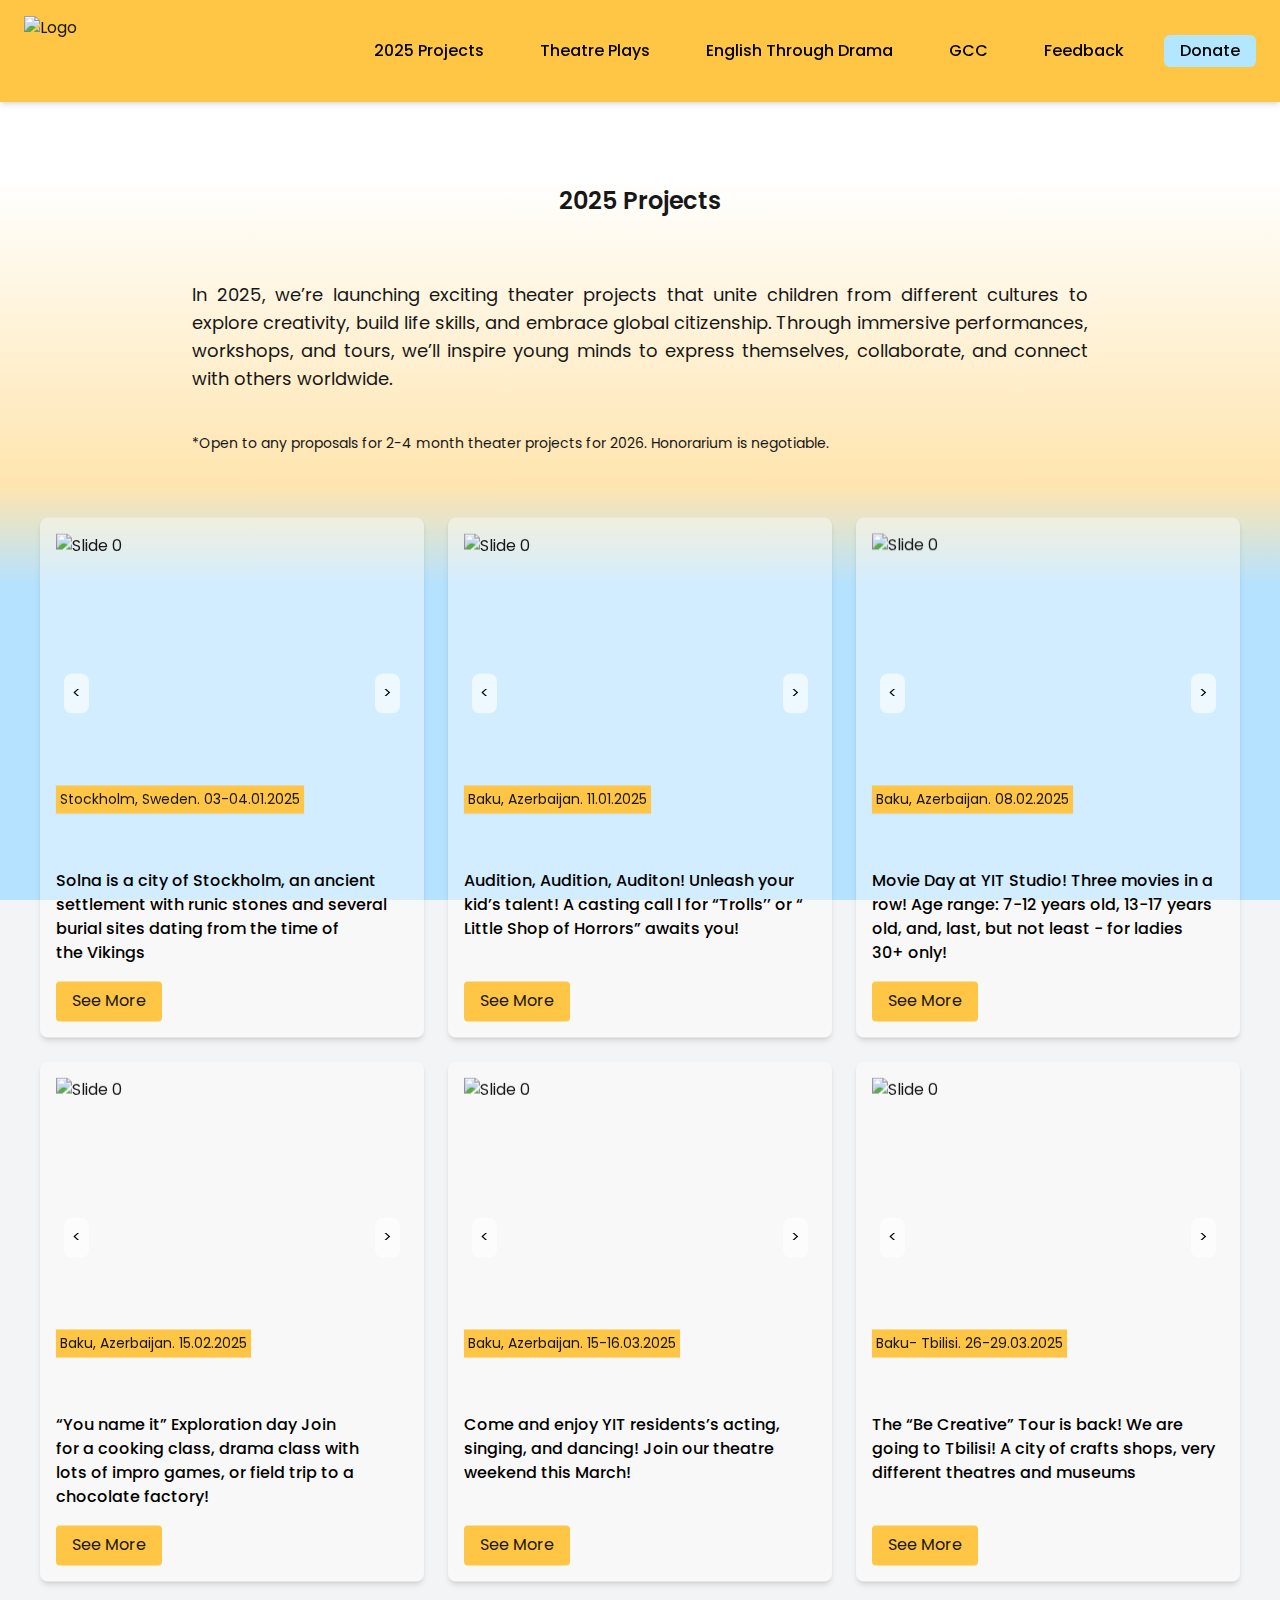
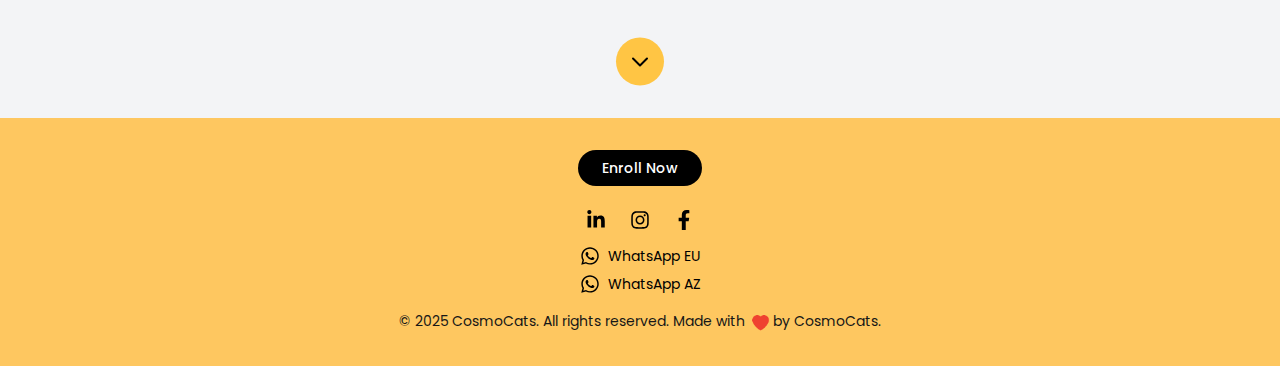
==== commit 3c908672: "fix for yitlogo" ====
--- a/2025projects.html
+++ b/2025projects.html
@@ -34,8 +34,8 @@
         role="navigation" aria-label="Main Navigation"><a href="index.html">
             <div class="inline-block"><img alt="Logo" loading="lazy" width="70" height="70" decoding="async"
                     data-nimg="1" style="color:transparent"
-                    srcSet="assets/image%EF%B9%96url=%EA%A4%B7yitlogo.png&amp;w=96&amp;q=75.png 1x, assets/image%EF%B9%96url=%EA%A4%B7yitlogo.png&amp;w=256&amp;q=75.png 2x"
-                    src="assets/image%EF%B9%96url=%EA%A4%B7yitlogo.png&amp;w=256&amp;q=75.png" /></div>
+                    srcSet="assets/image?url=yitlogo.png&amp;w=96&amp;q=75.png 1x, assets/image?url=yitlogo.png&amp;w=256&amp;q=75.png 2x"
+                    src="assets/image?url=yitlogo.png&amp;w=256&amp;q=75.png" /></div>
         </a><button class="md:hidden text-white focus:outline-none" aria-label="Toggle menu"><svg class="w-6 h-6"
                 fill="none" stroke="currentColor" viewBox="0 0 24 24" xmlns="http://www.w3.org/2000/svg">
                 <path stroke-linecap="round" stroke-linejoin="round" stroke-width="2" d="M4 6h16M4 12h16M4 18h16">
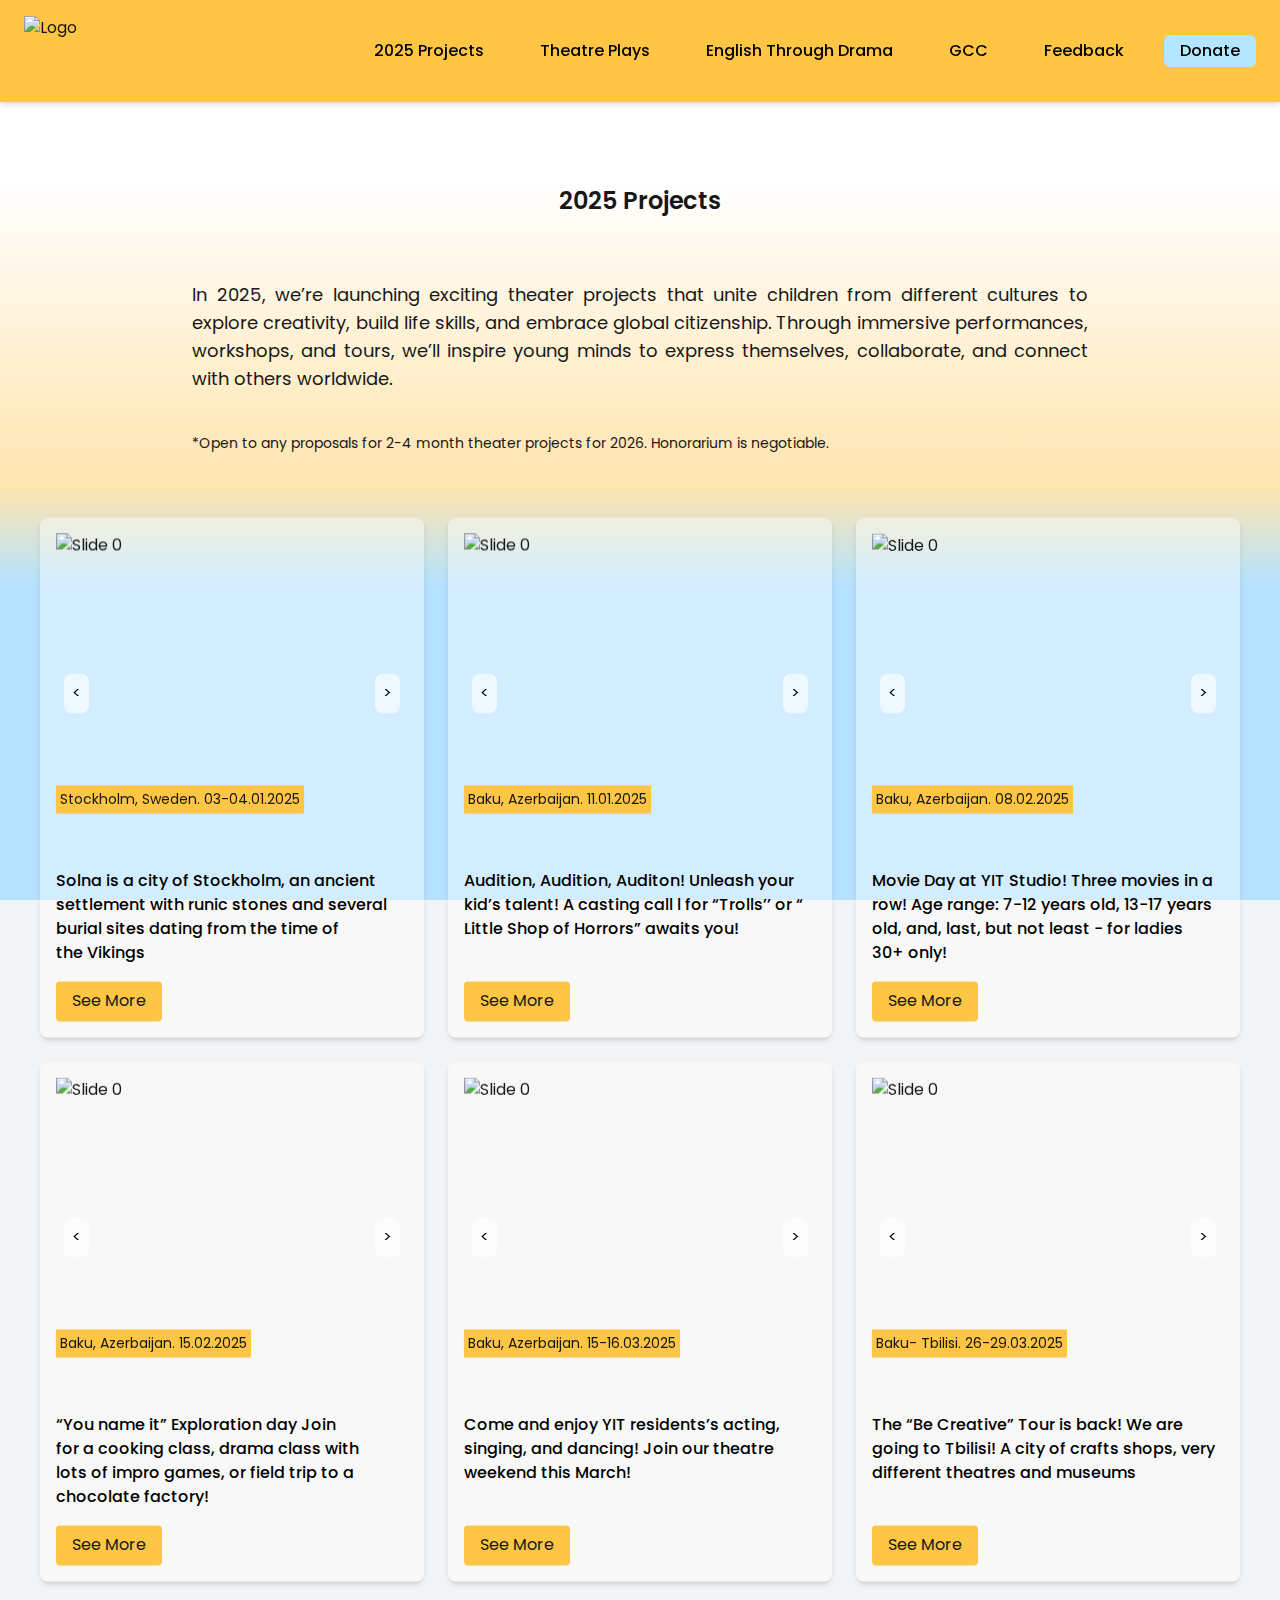
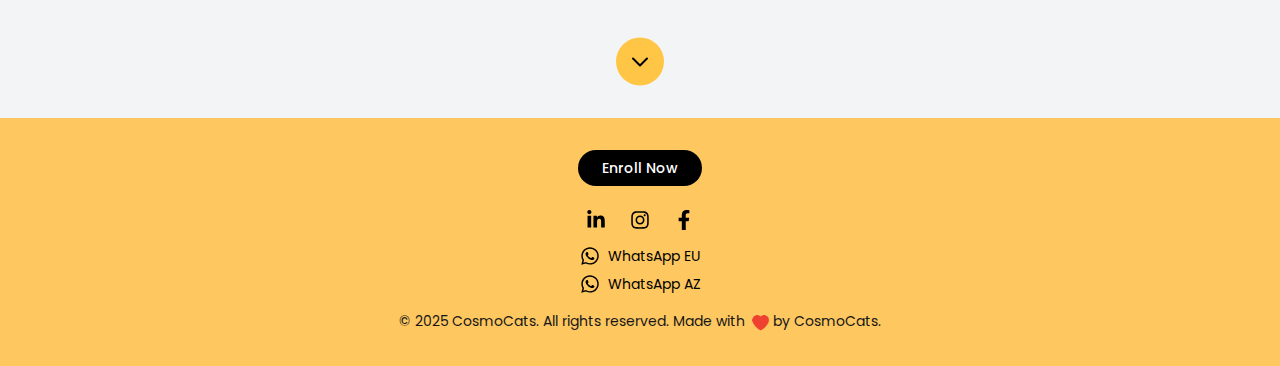
==== commit 62be7149: "fix for yitlogo2" ====
--- a/2025projects.html
+++ b/2025projects.html
@@ -34,8 +34,8 @@
         role="navigation" aria-label="Main Navigation"><a href="index.html">
             <div class="inline-block"><img alt="Logo" loading="lazy" width="70" height="70" decoding="async"
                     data-nimg="1" style="color:transparent"
-                    srcSet="assets/image?url=yitlogo.png&amp;w=96&amp;q=75.png 1x, assets/image?url=yitlogo.png&amp;w=256&amp;q=75.png 2x"
-                    src="assets/image?url=yitlogo.png&amp;w=256&amp;q=75.png" /></div>
+                    srcSet="assets/image?url=%2Fyitlogo.png&amp;w=96&amp;q=75.png 1x, assets/image?url=%2Fyitlogo.png&amp;w=256&amp;q=75.png 2x"
+                    src="assets/image?url=%2Fyitlogo.png&amp;w=256&amp;q=75.png" /></div>
         </a><button class="md:hidden text-white focus:outline-none" aria-label="Toggle menu"><svg class="w-6 h-6"
                 fill="none" stroke="currentColor" viewBox="0 0 24 24" xmlns="http://www.w3.org/2000/svg">
                 <path stroke-linecap="round" stroke-linejoin="round" stroke-width="2" d="M4 6h16M4 12h16M4 18h16">
